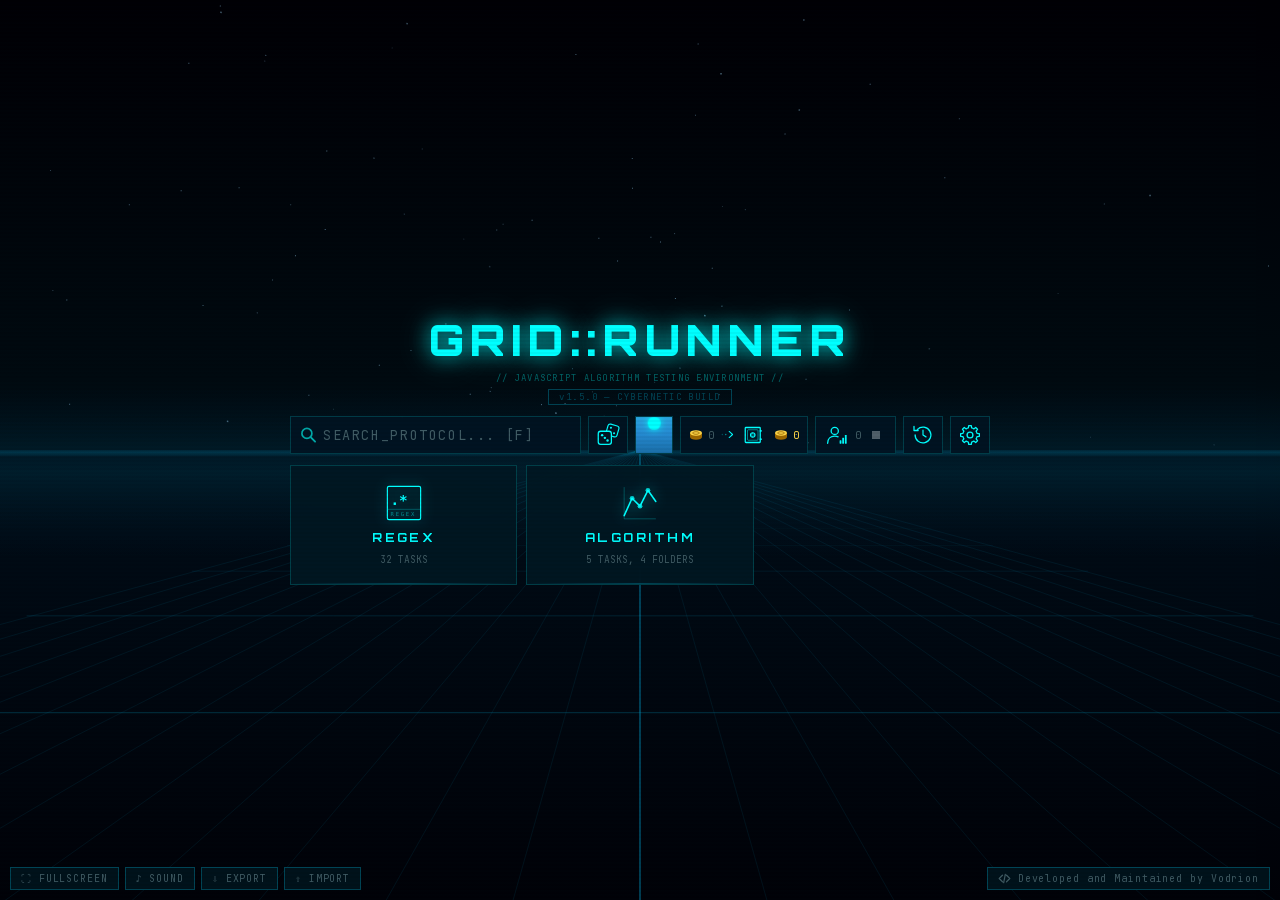
==== index.html @ 04dbded8 "settings: a vessel icon before the name of the need pool setting (1.6.0 draft) The name of the setti" ====
<!doctype html>
<html lang="en">
  <head>
    <meta charset="UTF-8" />
    <meta name="viewport" content="width=device-width, initial-scale=1.0" />
    <title>GRID::RUNNER</title>
    <link
      rel="icon"
      type="image/svg+xml"
      href="data:image/svg+xml,%3Csvg xmlns='http://www.w3.org/2000/svg' viewBox='0 0 32 32'%3E%3Cpolygon points='16,2.5 28.5,9.25 28.5,22.75 16,29.5 3.5,22.75 3.5,9.25' stroke='%2300ffff' stroke-width='1.6' fill='none' stroke-linejoin='round'/%3E%3Cpolyline points='9.5,12 15,16 9.5,20' stroke='%2300ffff' stroke-width='2.2' fill='none' stroke-linecap='square'/%3E%3Cline x1='17.5' y1='21' x2='23' y2='21' stroke='%2300ffff' stroke-width='2.2'/%3E%3C/svg%3E"
    />
    <link href="assets/fonts.css" rel="stylesheet" />
    <script src="assets/prettier-standalone.js"></script>
    <script src="assets/prettier-parser-babel.js"></script>
    <script src="assets/monaco/vs/loader.js"></script>
    <script src="menu.js"></script>
    <link href="assets/styles.css" rel="stylesheet" />
  </head>
  <body>
    <div id="boot">
      <div id="boot-logo">GRID::RUNNER</div>
      <div id="boot-lines"></div>
    </div>
    <canvas id="bg"></canvas>

    <div id="app">
      <!-- HOME -->
      <div id="view-home" class="view active">
        <div class="home-content">
          <div class="home-hdr">
            <div class="logo">GRID::RUNNER</div>
            <div class="logo-sub">
              // JAVASCRIPT ALGORITHM TESTING ENVIRONMENT //
            </div>
            <div class="vtag" id="vtag"></div>
          </div>
          <div class="search-row">
            <div class="search-wrap">
              <input
                id="srch"
                type="text"
                placeholder="SEARCH_PROTOCOL... [F]"
                autocomplete="off"
                spellcheck="false"
              />
              <button
                class="srch-x"
                id="srch-x"
                type="button"
                title="Clear"
                aria-label="Clear search"
              >
                <svg
                  width="12"
                  height="12"
                  viewBox="0 0 16 16"
                  aria-hidden="true"
                >
                  <path
                    d="M3 3L13 13M13 3L3 13"
                    fill="none"
                    stroke="currentColor"
                    stroke-width="1.6"
                    stroke-linecap="round"
                  />
                </svg>
              </button>
            </div>
            <div class="rnd-wrap" id="rnd-wrap">
              <button
                class="rnd-btn"
                id="rnd-btn"
                title="Open a random task"
                aria-label="Random task"
              >
                <svg
                  class="rnd-dice"
                  width="24"
                  height="24"
                  viewBox="0 0 32 32"
                  aria-hidden="true"
                >
                  <g transform="rotate(16 22 10)">
                    <rect
                      x="14.5"
                      y="2.5"
                      width="15"
                      height="15"
                      rx="3"
                      fill="none"
                      stroke="#00ffff"
                      stroke-linejoin="round"
                      stroke-width="1.6"
                    />
                    <circle cx="19" cy="7" r="1.4" fill="#00ffff" />
                    <circle cx="25" cy="13" r="1.4" fill="#00ffff" />
                  </g>
                  <rect
                    x="3"
                    y="11"
                    width="17.5"
                    height="17.5"
                    rx="3.2"
                    fill="#001423"
                    stroke="#00ffff"
                    stroke-width="1.7"
                  />
                  <circle cx="8.2" cy="16.2" r="1.6" fill="#00ffff" />
                  <circle cx="11.8" cy="19.8" r="1.6" fill="#00ffff" />
                  <circle cx="15.4" cy="23.4" r="1.6" fill="#00ffff" />
                </svg>
              </button>
              <div class="rnd-panel" id="rnd-panel">
                <div class="rnd-panel-title">СЛОЖНОСТЬ</div>
                <div class="rnd-diff-row">
                  <span id="rnd-diff-val">1 – 10</span>
                </div>
                <div class="rnd-slider-wrap">
                  <input
                    type="range"
                    id="rnd-diff-min"
                    min="1"
                    max="10"
                    value="1"
                    step="1"
                  />
                  <input
                    type="range"
                    id="rnd-diff-max"
                    min="1"
                    max="10"
                    value="10"
                    step="1"
                  />
                </div>
                <div class="rnd-panel-title">КАТЕГОРИИ</div>
                <div class="rnd-cats" id="rnd-cats"></div>
                <div class="rnd-empty" id="rnd-empty">
                  // НЕТ ЗАДАЧ ПОД ФИЛЬТР //
                </div>
              </div>
            </div>
            <div class="rnd-wrap">
              <button
                class="rnd-btn hv-need-btn"
                id="hv-need-btn"
                title="Open the most overdue task"
                aria-label="Total need for a repeat solve: open the most overdue task"
              >
                <span class="hv-need" id="hv-need"><i></i><b class="hv-ball"></b></span>
              </button>
            </div>
            <div class="rnd-wrap hv-wrap" id="hv-wrap">
              <button
                class="rnd-btn hv-btn"
                id="hv-btn"
                title="Open the most overdue task"
                aria-label="Harvest: open the most overdue task"
              >
                <span class="hv-coin" id="hv-coin"></span>
                <span class="hv-amt" id="hv-amt">0</span>
                <svg
                  class="hv-arrow"
                  width="15"
                  height="11"
                  viewBox="0 0 22 16"
                  aria-hidden="true"
                >
                  <circle cx="2" cy="8" r="1.1" fill="#00ffff" opacity=".25" />
                  <circle cx="7" cy="8" r="1.1" fill="#00ffff" opacity=".5" />
                  <polyline
                    points="12,3.5 17,8 12,12.5"
                    fill="none"
                    stroke="#00ffff"
                    stroke-width="1.5"
                    stroke-linecap="round"
                    stroke-linejoin="round"
                  />
                </svg>
                <span class="hv-safe" id="hv-safe" role="button" tabindex="0"
                  ><span id="hv-safe-ico"></span
                  ><span class="hv-balwrap"
                    ><span class="hv-coin" id="hv-bal-coin"></span
                    ><span class="hv-bal" id="hv-bal"></span></span
                ></span>
              </button>
              <div class="rnd-panel" id="hv-panel">
                <div class="rnd-panel-title">DIFFICULTY</div>
                <div class="rnd-diff-row">
                  <span id="hv-diff-val">1 – 10</span>
                </div>
                <div class="rnd-slider-wrap">
                  <input
                    type="range"
                    id="hv-diff-min"
                    min="1"
                    max="10"
                    value="1"
                    step="1"
                  />
                  <input
                    type="range"
                    id="hv-diff-max"
                    min="1"
                    max="10"
                    value="10"
                    step="1"
                  />
                </div>
                <div class="rnd-panel-title">CATEGORIES</div>
                <div class="rnd-cats" id="hv-cats"></div>
                <div class="rnd-panel-title">MIN DAYS SINCE SOLVED</div>
                <input
                  type="number"
                  class="hv-num"
                  id="hv-days"
                  min="0"
                  step="1"
                  value="0"
                />
                <div class="rnd-panel-title">MIN REWARD (COINS)</div>
                <input
                  type="number"
                  class="hv-num"
                  id="hv-reward"
                  min="0"
                  step="1"
                  value="0"
                />
                <div class="rnd-empty" id="hv-empty">
                  // NOTHING TO HARVEST //
                </div>
              </div>
            </div>
            <div class="rnd-wrap pf-wrap" id="pf-wrap">
              <button
                class="rnd-btn pf-btn"
                id="pf-btn"
                aria-label="Profile"
              >
                <svg
                  width="24"
                  height="24"
                  viewBox="0 0 32 32"
                  aria-hidden="true"
                >
                  <circle
                    cx="13"
                    cy="10.5"
                    r="4.8"
                    fill="none"
                    stroke="#00ffff"
                    stroke-linejoin="round"
                    stroke-linecap="round"
                    stroke-width="1.7"
                  />
                  <path
                    d="M3.5 27C3.5 21 7.5 17.5 13 17.5C14.7 17.5 16.2 17.8 17.5 18.4"
                    fill="none"
                    stroke="#00ffff"
                    stroke-linejoin="round"
                    stroke-linecap="round"
                    stroke-width="1.7"
                  />
                  <g fill="#00ffff">
                    <rect x="19.5" y="23" width="2.4" height="4.5" rx=".5" />
                    <rect x="23" y="19.5" width="2.4" height="8" rx=".5" />
                    <rect x="26.5" y="16" width="2.4" height="11.5" rx=".5" />
                  </g>
                </svg>
                <span class="pf-lvl" id="pf-lvl">0</span>
              </button>
            </div>
            <div class="rnd-wrap tx-wrap" id="tx-wrap">
              <button
                class="rnd-btn tx-btn"
                id="tx-btn"
                title="Transactions"
                aria-label="Transactions"
              >
                <svg
                  width="24"
                  height="24"
                  viewBox="0 0 32 32"
                  aria-hidden="true"
                >
                  <path
                    d="M5.5 16A10.5 10.5 0 1 0 8.6 8.6"
                    fill="none"
                    stroke="#00ffff"
                    stroke-width="1.7"
                    stroke-linejoin="round"
                    stroke-linecap="round"
                  />
                  <path
                    d="M4 4.5V10H9.5"
                    fill="none"
                    stroke="#00ffff"
                    stroke-width="1.7"
                    stroke-linejoin="round"
                    stroke-linecap="round"
                  />
                  <path
                    d="M16 9.5V16L20 18.5"
                    fill="none"
                    stroke="#00ffff"
                    stroke-width="1.6"
                    stroke-linejoin="round"
                    stroke-linecap="round"
                  />
                </svg>
              </button>
            </div>
            <div class="rnd-wrap st-wrap" id="st-wrap">
              <button
                class="rnd-btn st-btn"
                id="st-btn"
                title="Settings"
                aria-label="Settings"
              >
                <svg
                  width="24"
                  height="24"
                  viewBox="0 0 32 32"
                  aria-hidden="true"
                >
                  <path
                    d="M25.35 13.84 L28.48 14.25 L28.48 17.75 L25.35 18.16 A9.6 9.6 0 0 1 24.14 21.09 L26.06 23.58 L23.58 26.06 L21.09 24.14 A9.6 9.6 0 0 1 18.16 25.35 L17.75 28.48 L14.25 28.48 L13.84 25.35 A9.6 9.6 0 0 1 10.91 24.14 L8.42 26.06 L5.94 23.58 L7.86 21.09 A9.6 9.6 0 0 1 6.65 18.16 L3.52 17.75 L3.52 14.25 L6.65 13.84 A9.6 9.6 0 0 1 7.86 10.91 L5.94 8.42 L8.42 5.94 L10.91 7.86 A9.6 9.6 0 0 1 13.84 6.65 L14.25 3.52 L17.75 3.52 L18.16 6.65 A9.6 9.6 0 0 1 21.09 7.86 L23.58 5.94 L26.06 8.42 L24.14 10.91 A9.6 9.6 0 0 1 25.35 13.84Z"
                    fill="none"
                    stroke="#00ffff"
                    stroke-width="1.7"
                    stroke-linejoin="round"
                  />
                  <circle
                    cx="16"
                    cy="16"
                    r="3.9"
                    fill="none"
                    stroke="#00ffff"
                    stroke-width="1.7"
                  />
                </svg>
              </button>
            </div>
          </div>
          <div id="srch-results"></div>
          <div class="cat-grid-wrap">
            <div class="cat-grid" id="cat-grid"></div>
          </div>
          <div class="cat-pager" id="cat-pager" style="display: none">
            <div class="pag-arrow" id="pag-prev" onclick="prevCatPage()">◁</div>
            <div class="pag-dots" id="pag-dots"></div>
            <div class="pag-arrow" id="pag-next" onclick="nextCatPage()">▷</div>
          </div>
        </div>
      </div>

      <!-- CATEGORY (bottom sheet) -->
      <div
        id="view-category"
        class="view"
        id="view-category"
        onclick="handleCatBgClick(event)"
      >
        <div class="cat-backdrop"></div>
        <div class="cat-sheet" id="cat-sheet">
          <div class="sheet-handle"></div>
          <div class="panel-hdr">
            <div class="bk" id="bk-cat">← BACK</div>
            <div
              style="
                display: flex;
                flex-direction: column;
                gap: 2px;
                min-width: 0;
                flex: 1;
              "
            >
              <div class="panel-title" id="cat-lbl">CATEGORY</div>
              <div class="cat-breadc" id="cat-breadc"></div>
            </div>
            <div
              style="
                font-family: &quot;JetBrains Mono&quot;, monospace;
                font-size: 0.65rem;
                color: var(--txd);
                flex-shrink: 0;
              "
              id="cat-cnt"
            ></div>
            <!-- ⓘ ranks button — shown only if ranks.md exists -->
            <button
              class="ranks-btn"
              id="ranks-btn-cat"
              onclick="openRanksDrawer()"
              title="Difficulty scale"
            >
              <svg
                width="18"
                height="18"
                viewBox="0 0 20 20"
                fill="none"
                xmlns="http://www.w3.org/2000/svg"
              >
                <circle
                  cx="10"
                  cy="10"
                  r="8.5"
                  stroke="currentColor"
                  stroke-width="1.3"
                />
                <rect
                  x="9.15"
                  y="8.5"
                  width="1.7"
                  height="6"
                  rx=".85"
                  fill="currentColor"
                />
                <circle cx="10" cy="6.2" r=".95" fill="currentColor" />
              </svg>
            </button>
          </div>
          <div class="cat-search-row">
            <div class="cat-search-wrap">
              <input
                id="cat-srch"
                type="text"
                placeholder="SEARCH TASKS..."
                autocomplete="off"
                spellcheck="false"
              />
            </div>
            <div class="sort-wrap" id="sort-wrap">
              <button
                class="sort-btn sort-easy"
                id="sort-btn"
                title="Sort: easiest first"
              >
                ★▼
              </button>
              <div class="sort-menu" id="sort-menu"></div>
            </div>
          </div>
          <div class="subcat-area" id="subcat-area" style="display: none"></div>
          <div class="task-list" id="task-list"></div>
        </div>
      </div>

      <!-- TASK -->
      <div id="view-task" class="view">
        <div class="task-bar">
          <div class="bk" id="bk-task">← BACK</div>
          <div class="breadc" id="breadc"></div>
          <div class="tab-grp">
            <button class="tab on" id="tab-ed" onclick="switchTab('ed')">
              EDITOR
            </button>
            <button class="tab" id="tab-sp" onclick="switchTab('sp')">
              SPEC
            </button>
            <button
              class="tab sol-tab"
              id="tab-sol"
              onclick="requestSolutions()"
            >
              SOLUTIONS
            </button>
          </div>
          <!-- font size -->
          <div
            class="fz-grp"
            id="fz-grp"
            title="Editor font size (Ctrl+Scroll)"
          >
            <button class="fz-btn" onclick="changeFZ(-1)">−</button>
            <span class="fz-val" id="fz-val">14</span>
            <button class="fz-btn" onclick="changeFZ(+1)">+</button>
          </div>
          <!-- strict mode -->
          <div
            class="strict-grp strict-on"
            id="strict-grp"
            onclick="toggleStrict()"
            title="STRICT MODE: compare speed vs reference solution"
          >
            <div class="strict-chk" id="strict-chk">✓</div>
            <span>STRICT</span>
          </div>
          <div class="mem-grp">
            <span>MEM:</span>
            <input
              type="number"
              id="memlim"
              value="128"
              min="1"
              max="2048"
              title="Memory limit MB"
            />
            <span>MB</span>
          </div>
          <button class="run-btn" id="run-btn" onclick="formatAndRun()">
            ▶ RUN
          </button>
          <!-- WALLET: баланс виден только внутри открытой задачи, справа от RUN -->
          <div
            id="wallet"
            class="wallet"
            title="Balance · click to adjust"
            onclick="walletAskReset()"
          >
            <span class="wallet-val" id="wallet-val">0</span>
            <span class="wallet-coin" id="wallet-coin"></span>
          </div>
        </div>
        <div class="editor-area">
          <div class="ed-panel">
            <div id="monaco"></div>
            <div class="sol-overlay" id="sol-overlay">
              <div class="sol-inner">
                <div class="sol-banner">⚑ REFERENCE SOLUTION</div>
                <div class="sol-code" id="sol-code"></div>
                <div class="sol-note" id="sol-note"></div>
              </div>
            </div>
          </div>
          <div class="res-panel" id="res-panel">
            <div
              class="res-close"
              id="res-close"
              onclick="closeMobResults()"
            ></div>
            <div class="res-hdr">
              <span>TEST RESULTS</span>
              <div class="res-sum" id="res-sum"></div>
            </div>
            <!-- STRICT: the run was green but too slow — darkens the whole results area -->
            <div class="res-lock hide" id="res-lock">
              <div class="modal">
                <div class="m-head has-ico">
                  <svg
                    class="m-head-ico blue"
                    width="22"
                    height="22"
                    viewBox="0 0 32 32"
                    aria-hidden="true"
                  >
                    <circle
                      cx="16"
                      cy="18"
                      r="10"
                      fill="none"
                      stroke="#268bd2"
                      stroke-width="2"
                    />
                    <path
                      d="M16 12V18L20 20.5M12.5 4H19.5M16 4V8"
                      fill="none"
                      stroke="#268bd2"
                      stroke-width="2"
                      stroke-linecap="round"
                      stroke-linejoin="round"
                    />
                  </svg>
                  <div class="m-title">TIME LIMIT EXCEEDED</div>
                  <button
                    class="m-x"
                    type="button"
                    aria-label="Close"
                    onclick="closeStrictLock()"
                  >
                    <svg
                      width="14"
                      height="14"
                      viewBox="0 0 14 14"
                      aria-hidden="true"
                    >
                      <path
                        d="M2 2L12 12M12 2L2 12"
                        fill="none"
                        stroke="currentColor"
                        stroke-width="1.6"
                        stroke-linecap="round"
                      />
                    </svg>
                  </button>
                </div>
                <div class="m-content">
                  <div class="rl-bars" id="res-lock-body"></div>
                  <div class="m-acts">
                    <button
                      class="m-btn go"
                      type="button"
                      onclick="closeStrictLock()"
                    >
                      VIEW TESTS
                    </button>
                  </div>
                </div>
              </div>
            </div>
            <div id="res-body">
              <div class="res-empty">
                <div class="ico">⬡</div>
                <div>AWAITING EXECUTION</div>
                <button
                  onclick="formatAndRun()"
                  class="run-btn"
                  style="
                    margin-top: 18px;
                    font-size: 0.85rem;
                    padding: 10px 36px;
                    letter-spacing: 0.25em;
                    box-shadow: 0 0 18px rgba(0, 255, 255, 0.2);
                  "
                >
                  ▶ RUN
                </button>
              </div>
            </div>
            <div class="statusbar" id="statusbar"></div>
          </div>
        </div>
      </div>
    </div>

    <!-- RANKS DRAWER -->
    <div id="ranks-drawer-overlay" onclick="closeRanksDrawer()"></div>
    <div id="ranks-drawer">
      <div class="drawer-hdr">
        <div class="drawer-title" id="ranks-drawer-title">DIFFICULTY SCALE</div>
        <div class="drawer-close" onclick="closeRanksDrawer()">✕ CLOSE</div>
      </div>
      <div class="drawer-body" id="ranks-drawer-body"></div>
    </div>

    <!-- HUD -->
    <div id="hud">
      <div class="hud-btn" id="btn-fs" onclick="toggleFS()">⛶ FULLSCREEN</div>
      <div class="hud-btn" id="btn-mute" onclick="toggleMute()">♪ SOUND</div>
      <div
        class="hud-btn"
        id="btn-export"
        onclick="exportDb()"
        title="Download the base (balance, solve dates, ranks, history) as JSON"
      >
        ⇩ EXPORT
      </div>
      <div
        class="hud-btn"
        id="btn-import"
        onclick="importDb()"
        title="Load the base from a JSON file"
      >
        ⇧ IMPORT
      </div>
      <input type="file" id="db-file" accept=".json,application/json" hidden />
    </div>
    <div id="credit" class="hud-btn">
      <svg width="13" height="13" viewBox="0 0 16 16" aria-hidden="true">
        <path
          d="M5.5 4L1.5 8L5.5 12M10.5 4L14.5 8L10.5 12M9 3L7 13"
          fill="none"
          stroke="currentColor"
          stroke-width="1.5"
          stroke-linecap="round"
          stroke-linejoin="round"
        />
      </svg>
      <span>Developed and Maintained by Vodrion</span>
    </div>

    <!-- SOLUTIONS MODAL -->
    <div class="modal-bg hide" id="modal">
      <div class="modal">
        <div class="m-head">
          <div class="m-title">SHOW SOLUTION</div>
          <button
            class="m-x"
            type="button"
            aria-label="Close"
            onclick="closeModal()"
          >
            <svg width="14" height="14" viewBox="0 0 14 14" aria-hidden="true">
              <path
                d="M2 2L12 12M12 2L2 12"
                fill="none"
                stroke="currentColor"
                stroke-width="1.6"
                stroke-linecap="round"
              />
            </svg>
          </button>
        </div>
        <div class="m-content">
          <div class="m-ico">
            <svg width="34" height="34" viewBox="0 0 24 24" aria-hidden="true">
              <path
                d="M12 2.5 L22.5 20.5 H1.5 Z"
                fill="#dc322f"
                stroke="#dc322f"
                stroke-width="1.6"
                stroke-linejoin="round"
              />
              <rect x="11" y="8.5" width="2" height="6.5" rx="1" fill="#fff" />
              <circle cx="12" cy="17.7" r="1.2" fill="#fff" />
            </svg>
          </div>
          <div class="m-body">
            <!-- filled per task by requestSolutions() -->
            <div class="m-warn-list">
              <div class="m-warn-line" id="sol-warn-rank"></div>
              <div class="m-warn-line" id="sol-warn-reward"></div>
            </div>
          </div>
          <div class="m-acts">
            <button class="m-btn cancel" onclick="closeModal()">CANCEL</button>
            <button class="m-btn go" onclick="doShowSolution()">SHOW</button>
          </div>
        </div>
      </div>
    </div>

    <!-- CONFIRM MODAL (универсальный: сброс баланса, импорт базы) -->
    <div class="modal-bg hide" id="confirm-modal">
      <div class="modal">
        <div class="m-head">
          <div class="m-title" id="confirm-title"></div>
          <button
            class="m-x"
            type="button"
            aria-label="Close"
            onclick="closeConfirm(false)"
          >
            <svg width="14" height="14" viewBox="0 0 14 14" aria-hidden="true">
              <path
                d="M2 2L12 12M12 2L2 12"
                fill="none"
                stroke="currentColor"
                stroke-width="1.6"
                stroke-linecap="round"
              />
            </svg>
          </button>
        </div>
        <div class="m-content">
          <div class="m-ico" id="confirm-ico"></div>
          <div class="m-body" id="confirm-body"></div>
          <div class="m-acts">
            <button
              class="m-btn go"
              id="confirm-yes"
              onclick="closeConfirm(true)"
            >
              ДА
            </button>
            <button
              class="m-btn cancel"
              id="confirm-no"
              onclick="closeConfirm(false, true)"
            >
              НЕТ
            </button>
          </div>
        </div>
      </div>
    </div>

    <!-- PROFILE MODAL: opened by the profile button; one tab per catalog, a card per task -->
    <div class="modal-bg hide" id="pfm-modal">
      <div class="modal tx-modal pfm-modal">
        <div class="m-head has-ico">
          <svg
            class="m-head-ico"
            width="22"
            height="22"
            viewBox="0 0 32 32"
            aria-hidden="true"
          >
            <circle
              cx="13"
              cy="10.5"
              r="4.8"
              fill="none"
              stroke="#00ffff"
              stroke-linejoin="round"
              stroke-linecap="round"
              stroke-width="1.9"
            />
            <path
              d="M3.5 27C3.5 21 7.5 17.5 13 17.5C14.7 17.5 16.2 17.8 17.5 18.4"
              fill="none"
              stroke="#00ffff"
              stroke-linejoin="round"
              stroke-linecap="round"
              stroke-width="1.9"
            />
            <g fill="#00ffff">
              <rect x="19.5" y="23" width="2.4" height="4.5" rx=".5" />
              <rect x="23" y="19.5" width="2.4" height="8" rx=".5" />
              <rect x="26.5" y="16" width="2.4" height="11.5" rx=".5" />
            </g>
          </svg>
          <div class="m-title">PROFILE</div>
          <button
            class="m-x"
            type="button"
            aria-label="Close"
            onclick="pfmClose()"
          >
            <svg width="14" height="14" viewBox="0 0 14 14" aria-hidden="true">
              <path
                d="M2 2L12 12M12 2L2 12"
                fill="none"
                stroke="currentColor"
                stroke-width="1.6"
                stroke-linecap="round"
              />
            </svg>
          </button>
        </div>
        <div class="m-content">
          <div class="adj-balance" id="pfm-sum"></div>
          <div class="pfm-tabs" id="pfm-tabs"></div>
          <div class="pfm-grid tx-rows" id="pfm-grid"></div>
        </div>
      </div>
    </div>

    <!-- RELEASE NOTES MODAL: opened by the version tag on the home screen -->
    <div class="modal-bg hide" id="cl-modal">
      <div class="modal tx-modal cl-modal">
        <div class="m-head has-ico">
          <svg
            class="m-head-ico"
            width="22"
            height="22"
            viewBox="0 0 32 32"
            aria-hidden="true"
          >
            <path
              d="M8 3.5H20L25.5 9V28.5H8Z"
              fill="none"
              stroke="#00ffff"
              stroke-width="1.9"
              stroke-linejoin="round"
            />
            <path
              d="M19.5 3.5V9.5H25.5M12 14.5H21.5M12 18.5H21.5M12 22.5H18"
              fill="none"
              stroke="#00ffff"
              stroke-width="1.7"
              stroke-linecap="round"
              stroke-linejoin="round"
            />
          </svg>
          <div class="m-title">CHANGELOG</div>
          <button
            class="m-x"
            type="button"
            aria-label="Close"
            onclick="clClose()"
          >
            <svg width="14" height="14" viewBox="0 0 14 14" aria-hidden="true">
              <path
                d="M2 2L12 12M12 2L2 12"
                fill="none"
                stroke="currentColor"
                stroke-width="1.6"
                stroke-linecap="round"
              />
            </svg>
          </button>
        </div>
        <div class="m-content">
          <div class="tx-tab" id="cl-tab"></div>
          <div class="cl-body tx-rows" id="cl-body"></div>
        </div>
      </div>
    </div>

    <!-- RANKS MODAL: opened by a click on the patch of a rank (js/rank-badge.js) -->
    <div class="modal-bg hide" id="rk-modal">
      <div class="modal tx-modal rk-modal">
        <div class="m-head has-ico">
          <span class="m-head-ico rk-head-ico" id="rk-head-ico"></span>
          <div class="m-title">RANKS</div>
          <button class="m-x" type="button" aria-label="Close" onclick="rkClose()">
            <svg width="14" height="14" viewBox="0 0 14 14" aria-hidden="true">
              <path d="M2 2L12 12M12 2L2 12" fill="none" stroke="currentColor" stroke-width="1.6" stroke-linecap="round" />
            </svg>
          </button>
        </div>
        <div class="m-content">
          <div class="rkm-now" id="rkm-now"></div>
          <details class="rkm-calc" id="rkm-calc" hidden></details>
          <div class="rkm-list" id="rkm-list"></div>
        </div>
      </div>
    </div>

    <!-- SETTINGS MODAL: opened by the gear button (js/settings.js) -->
    <div class="modal-bg hide" id="st-modal">
      <div class="modal st-modal">
        <div class="m-head has-ico">
          <svg
            class="m-head-ico"
            width="22"
            height="22"
            viewBox="0 0 32 32"
            aria-hidden="true"
          >
            <path
              d="M25.35 13.84 L28.48 14.25 L28.48 17.75 L25.35 18.16 A9.6 9.6 0 0 1 24.14 21.09 L26.06 23.58 L23.58 26.06 L21.09 24.14 A9.6 9.6 0 0 1 18.16 25.35 L17.75 28.48 L14.25 28.48 L13.84 25.35 A9.6 9.6 0 0 1 10.91 24.14 L8.42 26.06 L5.94 23.58 L7.86 21.09 A9.6 9.6 0 0 1 6.65 18.16 L3.52 17.75 L3.52 14.25 L6.65 13.84 A9.6 9.6 0 0 1 7.86 10.91 L5.94 8.42 L8.42 5.94 L10.91 7.86 A9.6 9.6 0 0 1 13.84 6.65 L14.25 3.52 L17.75 3.52 L18.16 6.65 A9.6 9.6 0 0 1 21.09 7.86 L23.58 5.94 L26.06 8.42 L24.14 10.91 A9.6 9.6 0 0 1 25.35 13.84Z"
              fill="none"
              stroke="#00ffff"
              stroke-width="1.9"
              stroke-linejoin="round"
            />
            <circle
              cx="16"
              cy="16"
              r="3.9"
              fill="none"
              stroke="#00ffff"
              stroke-width="1.9"
            />
          </svg>
          <div class="m-title">SETTINGS</div>
          <button
            class="m-x"
            type="button"
            aria-label="Close"
            onclick="stClose()"
          >
            <svg width="14" height="14" viewBox="0 0 14 14" aria-hidden="true">
              <path
                d="M2 2L12 12M12 2L2 12"
                fill="none"
                stroke="currentColor"
                stroke-width="1.6"
                stroke-linecap="round"
              />
            </svg>
          </button>
        </div>
        <div class="m-content">
          <!-- one row: the name, the pool of the need button (js/harvest.js) to see the setting at once, the control
               of the setting and a slider of the need to try it on -->
          <div class="st-row">
            <div class="st-name">
              <svg width="20" height="20" viewBox="0 0 20 20" aria-hidden="true">
                <rect x="2.5" y="2.5" width="15" height="15" fill="none" stroke="#00ffff" stroke-width="1.5" />
                <path d="M3.2 10.2Q6.6 7.6 10 10.2T16.8 10.2V16.8H3.2Z" fill="#00ffff" fill-opacity=".55" />
                <path d="M3.2 10.2Q6.6 7.6 10 10.2T16.8 10.2" fill="none" stroke="#00ffff" stroke-width="1.2" />
              </svg>
              NEED POOL
            </div>
            <div class="rnd-btn hv-need-btn st-demo" aria-hidden="true">
              <span class="hv-need" id="st-pool"><i></i><b class="hv-ball"></b></span>
            </div>
            <div class="seg" id="st-fill" role="radiogroup" aria-label="Need pool" title="Fill in: the pool shows the calm (80% need = 20% water). Fill out: the pool shows the need (80% need = 80% water).">
              <!-- the icons are the pool at 80 % need: fill in = 20 % water, fill out = 80 % water -->
              <button type="button" class="seg-btn" role="radio" data-v="in">
                <svg width="16" height="16" viewBox="0 0 16 16" aria-hidden="true">
                  <rect x="2" y="2" width="12" height="12" fill="none" stroke="currentColor" stroke-width="1.3" />
                  <path d="M3 11.2Q5.5 9.6 8 11.2T13 11.2V13H3Z" fill="currentColor" />
                </svg>
                Fill in
              </button>
              <button type="button" class="seg-btn" role="radio" data-v="out">
                <svg width="16" height="16" viewBox="0 0 16 16" aria-hidden="true">
                  <rect x="2" y="2" width="12" height="12" fill="none" stroke="currentColor" stroke-width="1.3" />
                  <path d="M3 5.2Q5.5 3.6 8 5.2T13 5.2V13H3Z" fill="currentColor" />
                </svg>
                Fill out
              </button>
            </div>
            <label class="st-need" title="The need to try the pool on (it starts at the real one)">
              <input
                type="range"
                class="st-range"
                id="st-need"
                min="0"
                max="100"
                step="1"
                value="60"
                aria-label="The need to try the pool on"
              />
              <b id="st-need-val">60%</b>
            </label>
          </div>
        </div>
      </div>
    </div>

    <!-- TRANSACTIONS MODAL: opened by the history button -->
    <div class="modal-bg hide" id="tx-modal">
      <div class="modal tx-modal">
        <div class="m-head has-ico">
          <svg
            class="m-head-ico"
            width="22"
            height="22"
            viewBox="0 0 32 32"
            aria-hidden="true"
          >
            <path
              d="M5.5 16A10.5 10.5 0 1 0 8.6 8.6"
              fill="none"
              stroke="#00ffff"
              stroke-width="1.9"
              stroke-linejoin="round"
              stroke-linecap="round"
            />
            <path
              d="M4 4.5V10H9.5"
              fill="none"
              stroke="#00ffff"
              stroke-width="1.9"
              stroke-linejoin="round"
              stroke-linecap="round"
            />
            <path
              d="M16 9.5V16L20 18.5"
              fill="none"
              stroke="#00ffff"
              stroke-width="1.8"
              stroke-linejoin="round"
              stroke-linecap="round"
            />
          </svg>
          <div class="m-title">TRANSACTIONS</div>
          <button
            class="m-x"
            type="button"
            aria-label="Close"
            onclick="txClose()"
          >
            <svg width="14" height="14" viewBox="0 0 14 14" aria-hidden="true">
              <path
                d="M2 2L12 12M12 2L2 12"
                fill="none"
                stroke="currentColor"
                stroke-width="1.6"
                stroke-linecap="round"
              />
            </svg>
          </button>
        </div>
        <div class="m-content">
          <div class="adj-balance">Balance: <b id="tx-balance">0</b></div>
          <div class="tx-head">
            <span class="tx-t">TIME</span><span class="tx-k">TASK</span
            ><span class="tx-r">TASK RANK</span
            ><span class="tx-c">COINS (BALANCE)</span
            ><span class="tx-o">OVERALL RANK</span>
          </div>
          <div class="tx-list" id="tx-list"></div>
        </div>
      </div>
    </div>

    <!-- ADJUST BALANCE MODAL: 200 withdraws, -200 deposits -->
    <div class="modal-bg hide" id="adjust-modal">
      <div class="modal">
        <div class="m-head">
          <div class="m-title">ADJUST BALANCE</div>
          <button
            class="m-x"
            type="button"
            aria-label="Close"
            onclick="walletAdjustClose()"
          >
            <svg width="14" height="14" viewBox="0 0 14 14" aria-hidden="true">
              <path
                d="M2 2L12 12M12 2L2 12"
                fill="none"
                stroke="currentColor"
                stroke-width="1.6"
                stroke-linecap="round"
              />
            </svg>
          </button>
        </div>
        <div class="m-content">
          <div class="adj-balance with-coin">Balance: <span class="adj-coin" id="adjust-coin"></span><b id="adjust-balance">0</b></div>
          <input
            class="adj-input"
            id="adjust-input"
            type="text"
            inputmode="decimal"
            autocomplete="off"
            spellcheck="false"
            placeholder="200"
            aria-label="Amount: positive withdraws, negative deposits"
          />
          <input
            class="adj-input adj-comment"
            id="adjust-comment"
            type="text"
            maxlength="200"
            autocomplete="off"
            spellcheck="false"
            placeholder="Comment (optional)"
            aria-label="Comment (optional)"
          />
          <div class="adj-hint" id="adjust-hint"></div>
          <div class="m-acts">
            <button
              class="m-btn go"
              id="adjust-ok"
              onclick="walletAdjustSubmit()"
            >
              APPLY
            </button>
            <button class="m-btn cancel" onclick="walletAdjustClose()">
              CANCEL
            </button>
          </div>
        </div>
      </div>
    </div>

    <!-- WORKER — runs in a separate thread; all tests are WebWorker-isolated -->
    <script id="wk" type="x/worker">
      // ── Jest-compatible mini test runner ──────────────────────────────
      function makeRunner(spec){
        const suites={};
        let _asserts=null; // soft assertion collector, active during it()

        // ── call-site capture ──
        // Every assertion row shows WHAT was asserted: the text of the expect(...)
        // argument, e.g. f("x CAT y"). The spec is compiled with new Function, so a
        // stack frame reads <anonymous>:LINE:COL, LINE counted from a 2-line header;
        // COL points at the `expect` identifier. Cached per call site.
        const _callCache=new Map();
        let _specLines=null;
        // returns { text, line }: the expect(...) argument text and the spec line (1-based)
        // of the call — the results panel uses the line to jump to it in the SPEC tab
        function callSite(){
          try{
            const m=/<anonymous>:(\d+):(\d+)/.exec(new Error().stack||'');
            if(!m||!spec)return undefined;
            const key=m[1]+':'+m[2];
            if(_callCache.has(key))return _callCache.get(key);
            if(!_specLines)_specLines=spec.split('\n');
            let off=0;
            for(let i=0;i<+m[1]-3;i++)off+=_specLines[i].length+1;
            off+=+m[2]-1;
            let text;
            if(spec.startsWith('expect',off))text=extractArg(off+6);
            const r={text,line:+m[1]-2};
            _callCache.set(key,r);
            return r;
          }catch(e){return undefined;}
        }
        // spec line (1-based) of whoever called us (used for it()/test())
        function specLine(){
          const m=/<anonymous>:(\d+):\d+/.exec(new Error().stack||'');
          return m?+m[1]-2:undefined;
        }
        // text between the parentheses of expect( … ), brackets balanced, strings skipped
        function extractArg(i){
          while(/\s/.test(spec[i]))i++;
          if(spec[i]!=='(')return undefined;
          // only the first argument of expect() is the value under test
          const fin=(end)=>{
            // prettier-style wrapping: "(\n  x,\n)" → "(x)" (only around line breaks)
            const t=spec.slice(i+1,end).replace(/\(\s*\n\s*/g,'(').replace(/,?\s*\n\s*\)/g,')').replace(/\s+/g,' ').replace(/,\s*$/,'').trim();
            return t.length>110?t.slice(0,107)+'...':t;
          };
          let depth=0,q=null;
          for(let j=i;j<spec.length;j++){
            const c=spec[j];
            if(q){if(c==='\\')j++;else if(c===q)q=null;continue;}
            if(c==='"'||c==="'"||c==='`'){q=c;continue;}
            if(c===','&&depth===1)return fin(j);
            if(c==='('||c==='['||c==='{')depth++;
            else if(c===')'||c===']'||c==='}'){
              depth--;
              if(depth===0)return fin(j);
            }
          }
          return undefined;
        }

        // ── suite stack: root frame always present, describe() pushes/pops ──
        // hooks are per-frame so beforeEach/afterEach/beforeAll/afterAll declared
        // at top level (outside any describe) apply to every test in the file,
        // while hooks declared inside a describe() only apply to that suite.
        function newHooks(){
          return {beforeEach:[],afterEach:[],beforeAll:[],afterAll:[],beforeAllRan:false};
        }
        const suiteStack=[{name:'__root__',hooks:newHooks()}];
        const curFrame=()=>suiteStack[suiteStack.length-1];

        function runHooks(list,suiteName,label){
          for(const h of list){
            try{h();}
            catch(e){
              if(!suites[suiteName])suites[suiteName]=[];
              suites[suiteName].push({name:'('+label+')',status:'error',error:e.message,time:0,mem:null,assertions:[]});
            }
          }
        }

        function describe(n,fn){
          if(!suites[n])suites[n]=[];
          const frame={name:n,hooks:newHooks()};
          suiteStack.push(frame);
          try{fn();}catch(e){suites[n].push({name:'(setup)',status:'error',error:e.message,time:0,mem:null,assertions:[]});}
          runHooks(frame.hooks.afterAll,n,'afterAll');
          suiteStack.pop();
        }

        function beforeEach(fn){curFrame().hooks.beforeEach.push(fn);}
        function afterEach(fn){curFrame().hooks.afterEach.push(fn);}
        function beforeAll(fn){curFrame().hooks.beforeAll.push(fn);}
        function afterAll(fn){curFrame().hooks.afterAll.push(fn);}

        // root's afterAll never fires from describe() (root is never popped) —
        // singleRun calls this once the whole spec has finished registering.
        function finalizeRoot(){
          runHooks(suiteStack[0].hooks.afterAll,'__root__','afterAll');
        }

        function it(name,fn,lineOverride){
          const line=lineOverride||specLine();
          const frame=curFrame(),s=frame.name;
          if(!suites[s])suites[s]=[];
          const chain=suiteStack.slice(); // root → current
          let hookErr=null;

          // beforeAll: once per suite level, lazily, right before its first test
          for(const f of chain){
            if(f.hooks.beforeAllRan)continue;
            f.hooks.beforeAllRan=true;
            for(const h of f.hooks.beforeAll){
              try{h();}catch(e){hookErr='beforeAll: '+e.message;break;}
            }
            if(hookErr)break;
          }
          // beforeEach: root → current, before every test
          if(!hookErr){
            for(const f of chain){
              for(const h of f.hooks.beforeEach){
                try{h();}catch(e){hookErr='beforeEach: '+e.message;break;}
              }
              if(hookErr)break;
            }
          }

          const assertions=[];
          _asserts=assertions;
          const mb=self.performance?.memory?.usedJSHeapSize??-1,t0=self.performance.now();
          let runtimeErr=hookErr;
          if(!hookErr){
            try{fn();}
            catch(e){runtimeErr=e.message;}
          }
          // afterEach: current → root, always runs (even after a failed test/hook)
          for(const f of [...chain].reverse()){
            for(const h of f.hooks.afterEach){
              try{h();}catch(e){if(!runtimeErr)runtimeErr='afterEach: '+e.message;}
            }
          }
          const dt=self.performance.now()-t0,ma=self.performance?.memory?.usedJSHeapSize??-1;
          _asserts=null;
          const failed=assertions.filter(a=>a.status==='fail');
          const status=runtimeErr?'error':failed.length?'fail':'pass';
          suites[s].push({
            name,line,status,time:dt,mem:ma>=0?ma-mb:null,assertions,
            error:runtimeErr||(failed.length?failed.length+' assertion(s) failed':null)
          });
        }
        // it.each(table)(name, fn) / test.each — one test row PER CASE, so the player sees
        // the concrete input that failed. name placeholders (Jest-style, filled left to right
        // from the case): %s string, %d / %i number, %j JSON, %p / %o pretty, %# case index.
        function fmtCase(name,row,idx){
          const args=Array.isArray(row)?row.slice():[row];
          let k=0;
          return name.replace(/%([sdijpo#%])/g,(m,c)=>{
            if(c==='%')return '%';
            if(c==='#')return String(idx);
            if(k>=args.length)return m;
            const v=args[k++];
            return (c==='j'||c==='p'||c==='o')?JSON.stringify(v):String(v);
          });
        }
        it.each=(table)=>(name,fn)=>{
          const line=specLine();
          table.forEach((row,idx)=>{
            const args=Array.isArray(row)?row:[row];
            it(fmtCase(name,row,idx),()=>fn(...args),line);
          });
        };
        const test=it;

        function expect(v){
          const site=_asserts?callSite():undefined;
          // a value as the player should see it: JSON.stringify gives undefined for undefined /
          // function / symbol (the row then had no "received" at all), null for NaN / Infinity,
          // and throws on bigint and circular structures
          function show(x){
            if(x===undefined)return 'undefined';
            if(typeof x==='number'){
              if(Number.isNaN(x))return 'NaN';
              if(Object.is(x,-0))return '-0';
              return String(x);
            }
            if(typeof x==='bigint')return x+'n';
            if(typeof x==='function')return '[Function'+(x.name?' '+x.name:'')+']';
            if(typeof x==='symbol')return x.toString();
            try{const s=JSON.stringify(x);return s===undefined?String(x):s;}catch(e){return String(x);}
          }
          function soft(ok,matcher,expected,received){
            const entry={status:ok?'pass':'fail',matcher,call:site&&site.text,line:site&&site.line,
              expected:expected!==undefined?trunc(show(expected)):undefined,
              // received is always shown, undefined included: arguments.length tells "not passed"
              received:trunc(show(arguments.length>3?received:v))};
            if(_asserts){_asserts.push(entry);}
            else if(!ok){throw new Error(matcher+': expected '+JSON.stringify(expected)+' got '+JSON.stringify(v));}
          }
          function trunc(s){return s&&s.length>120?s.slice(0,117)+'...':s;}
          const m={
            toBe:(e)=>soft(Object.is(v,e),'toBe',e,v),
            toEqual:(e)=>soft(JSON.stringify(v)===JSON.stringify(e),'toEqual',e,v),
            toStrictEqual:(e)=>soft(JSON.stringify(v)===JSON.stringify(e),'toStrictEqual',e,v),
            toMatch:(r)=>{const re=typeof r==='string'?new RegExp(r):r;soft(re.test(String(v)),'toMatch',String(r),v);},
            toBeTruthy:()=>soft(!!v,'toBeTruthy',true,v),
            toBeFalsy:()=>soft(!v,'toBeFalsy',false,v),
            toBeNull:()=>soft(v===null,'toBeNull',null,v),
            toBeUndefined:()=>soft(v===undefined,'toBeUndefined',undefined,v),
            toBeDefined:()=>soft(v!==undefined,'toBeDefined','defined',v),
            toContain:(i)=>soft(Array.isArray(v)?v.includes(i):String(v).includes(String(i)),'toContain',i,v),
            toHaveLength:(n)=>soft(v!=null&&v.length===n,'toHaveLength',n,v?.length),
            toBeGreaterThan:(n)=>soft(v>n,'toBeGreaterThan',n,v),
            toBeLessThan:(n)=>soft(v<n,'toBeLessThan',n,v),
            toBeGreaterThanOrEqual:(n)=>soft(v>=n,'toBeGreaterThanOrEqual',n,v),
            toBeLessThanOrEqual:(n)=>soft(v<=n,'toBeLessThanOrEqual',n,v),
            toThrow:()=>{let threw=false;try{v();}catch(e){threw=true;}soft(threw,'toThrow','throws','did not throw');},
          };
          m.not={};
          Object.keys(m).forEach(k=>{
            if(k==='not')return;
            m.not[k]=(...args)=>{
              if(!_asserts){// outside it() — old behaviour
                let ok=false;try{m[k](...args);}catch(e){ok=true;}
                if(!ok)throw new Error('NOT expected: '+k);
                return;
              }
              const before=_asserts.length;
              m[k](...args);
              if(_asserts.length>before){
                const last=_asserts[_asserts.length-1];
                last.status=last.status==='pass'?'fail':'pass';
                last.matcher='not.'+last.matcher;
              }
            };
          });
          return m;
        }
        return{suites,describe,it,test,expect,beforeEach,afterEach,beforeAll,afterAll,finalizeRoot};
      }

      // ── compileSol: execute solution JS, return module.exports ─────
      // Fully Node.js-compatible: module.exports, exports, require all work.
      // require('./anything') returns the compiled exports so specs can do:
      //   const f = require('./ex1.js')         → module.exports directly
      //   const [r1,r2,r3] = require('./ex27.js') → destructured
      //   const { fn } = require('./util.js')   → property access
      function compileSol(sol) {
        const mod = { exports: {} };
        const requireFn = () => mod.exports;
        new Function('module', 'exports', 'require', sol)(mod, mod.exports, requireFn);
        return mod.exports;
      }

      // ── Single run ────────────────────────────────────────────────────
      // No cleanSpec stripping, no injected `f` param — clean Node.js semantics.
      // Each call has its own fresh context: no scope bleed between ref and user runs.
      function singleRun(sol, spec) {
        const {suites, describe, it, test, expect, beforeEach, afterEach, beforeAll, afterAll, finalizeRoot} = makeRunner(spec);
        const t0 = self.performance.now();
        let ex;
        try { ex = compileSol(sol); }
        catch(err) { return {error: 'SYNTAX/RUNTIME:\n' + err.message, suites: {}, total: 0}; }
        const requireFn = () => ex;
        try {
          // __source: raw pre-compile solution text — lets specs assert on
          // the code itself (e.g. ban loops) via expect(__source).not.toMatch(...)
          new Function('describe', 'it', 'test', 'expect', 'require', 'beforeEach', 'afterEach', 'beforeAll', 'afterAll', '__source', spec)(
            describe, it, test, expect, requireFn, beforeEach, afterEach, beforeAll, afterAll, sol
          );
        } catch(err) {
          if (!suites['__root__']) suites['__root__'] = [];
          suites['__root__'].push({name: 'spec error', status: 'error', error: err.message, time: 0, mem: null});
        }
        finalizeRoot();
        return {suites, total: self.performance.now() - t0};
      }

      // ── Benchmark: run up to maxRuns times, stop at timeLimit ms ──────
      // Returns {minTime, runs, suites (last run)}
      function benchmark(sol,spec,maxRuns,timeLimit){
        const wallStart=self.performance.now();
        let minTime=Infinity,runs=0,lastResult=null;
        while(runs<maxRuns&&(self.performance.now()-wallStart)<timeLimit){
          const r=singleRun(sol,spec);
          if(r.error) return{error:r.error};
          const all=Object.values(r.suites).flat();
          const totalTime=all.reduce((a,t)=>a+t.time,0);
          if(totalTime<minTime) minTime=totalTime;
          lastResult=r;
          runs++;
        }
        return{minTime,runs,suites:lastResult?.suites||{},total:lastResult?.total||0};
      }

      self.onmessage=function(e){
        const{sol,spec,mode,refSol,maxRuns,timeLimit}=e.data;

        if(mode==='benchmark'){
          // benchmark both ref and user, return minTimes
          const refB=benchmark(refSol,spec,maxRuns,timeLimit);
          if(refB.error){self.postMessage({error:'REF ERROR: '+refB.error});return;}
          self.postMessage({type:'ref_done',refRuns:refB.runs,refMinTime:refB.minTime});

          const userB=benchmark(sol,spec,maxRuns,timeLimit);
          if(userB.error){self.postMessage({error:'USER ERROR: '+userB.error});return;}
          self.postMessage({
            type:'bench_done',
            suites:userB.suites,total:userB.total,
            userMinTime:userB.minTime,userRuns:userB.runs,
            refMinTime:refB.minTime,refRuns:refB.runs,
          });
        } else {
          // normal single run
          const r=singleRun(sol,spec);
          self.postMessage(r);
        }
      };
    </script>

    <script src="js/config.js"></script>
    <script src="js/audio.js"></script>
    <script src="js/tooltip.js"></script>
    <script src="js/wallet.js"></script>
    <script src="js/rank-badge.js"></script>
    <script src="js/rank-anim.js"></script>
    <script src="js/hovermenu.js"></script>
    <script src="js/settings.js"></script>
    <script src="js/db.js"></script>
    <script src="js/transactions.js"></script>
    <script src="js/background-fx.js"></script>
    <script src="js/boot.js"></script>
    <script src="js/search.js"></script>
    <script src="js/random.js"></script>
    <script src="js/harvest.js"></script>
    <script src="js/profile.js"></script>
    <script src="js/changelog.js"></script>
    <script src="js/modal-drag.js"></script>
    <script src="js/home.js"></script>
    <script src="js/category.js"></script>
    <script src="js/task-view.js"></script>
    <script src="js/editor.js"></script>
    <script src="js/worker-client.js"></script>
    <script src="js/ui-controls.js"></script>
    <script src="js/run.js"></script>
    <script src="js/results.js"></script>
    <script src="js/routing.js"></script>
    <script src="js/ranks.js"></script>
    <script src="js/keyboard.js"></script>
    <script src="js/cli.js"></script>
  </body>
</html>
---- assets/fonts.css ----
/* JetBrains Mono — local copy */
  ↓ jetbrains_0.woff2
  ↓ jetbrains_1.woff2
  ↓ jetbrains_2.woff2
  ↓ jetbrains_3.woff2
  ↓ jetbrains_4.woff2
  ↓ jetbrains_5.woff2
  ↓ jetbrains_6.woff2
  ↓ jetbrains_7.woff2
  ↓ jetbrains_8.woff2
  ↓ jetbrains_9.woff2
  ↓ jetbrains_10.woff2
  ↓ jetbrains_11.woff2
  ↓ jetbrains_12.woff2
  ↓ jetbrains_13.woff2
  ↓ jetbrains_14.woff2
  ↓ jetbrains_15.woff2
  ↓ jetbrains_16.woff2
  ↓ jetbrains_17.woff2
  ↓ jetbrains_18.woff2
  ↓ jetbrains_19.woff2
  ↓ jetbrains_20.woff2
  ↓ jetbrains_21.woff2
  ↓ jetbrains_22.woff2
  ↓ jetbrains_23.woff2
/* cyrillic-ext */
@font-face {
  font-family: 'JetBrains Mono';
  font-style: italic;
  font-weight: 400;
  font-display: swap;
  src: url(fonts/jetbrains_0.woff2) format('woff2');
  unicode-range: U+0460-052F, U+1C80-1C8A, U+20B4, U+2DE0-2DFF, U+A640-A69F, U+FE2E-FE2F;
}
/* cyrillic */
@font-face {
  font-family: 'JetBrains Mono';
  font-style: italic;
  font-weight: 400;
  font-display: swap;
  src: url(fonts/jetbrains_1.woff2) format('woff2');
  unicode-range: U+0301, U+0400-045F, U+0490-0491, U+04B0-04B1, U+2116;
}
/* greek */
@font-face {
  font-family: 'JetBrains Mono';
  font-style: italic;
  font-weight: 400;
  font-display: swap;
  src: url(fonts/jetbrains_2.woff2) format('woff2');
  unicode-range: U+0370-0377, U+037A-037F, U+0384-038A, U+038C, U+038E-03A1, U+03A3-03FF;
}
/* vietnamese */
@font-face {
  font-family: 'JetBrains Mono';
  font-style: italic;
  font-weight: 400;
  font-display: swap;
  src: url(fonts/jetbrains_3.woff2) format('woff2');
  unicode-range: U+0102-0103, U+0110-0111, U+0128-0129, U+0168-0169, U+01A0-01A1, U+01AF-01B0, U+0300-0301, U+0303-0304, U+0308-0309, U+0323, U+0329, U+1EA0-1EF9, U+20AB;
}
/* latin-ext */
@font-face {
  font-family: 'JetBrains Mono';
  font-style: italic;
  font-weight: 400;
  font-display: swap;
  src: url(fonts/jetbrains_4.woff2) format('woff2');
  unicode-range: U+0100-02BA, U+02BD-02C5, U+02C7-02CC, U+02CE-02D7, U+02DD-02FF, U+0304, U+0308, U+0329, U+1D00-1DBF, U+1E00-1E9F, U+1EF2-1EFF, U+2020, U+20A0-20AB, U+20AD-20C0, U+2113, U+2C60-2C7F, U+A720-A7FF;
}
/* latin */
@font-face {
  font-family: 'JetBrains Mono';
  font-style: italic;
  font-weight: 400;
  font-display: swap;
  src: url(fonts/jetbrains_5.woff2) format('woff2');
  unicode-range: U+0000-00FF, U+0131, U+0152-0153, U+02BB-02BC, U+02C6, U+02DA, U+02DC, U+0304, U+0308, U+0329, U+2000-206F, U+20AC, U+2122, U+2191, U+2193, U+2212, U+2215, U+FEFF, U+FFFD;
}
/* cyrillic-ext */
@font-face {
  font-family: 'JetBrains Mono';
  font-style: italic;
  font-weight: 700;
  font-display: swap;
  src: url(fonts/jetbrains_0.woff2) format('woff2');
  unicode-range: U+0460-052F, U+1C80-1C8A, U+20B4, U+2DE0-2DFF, U+A640-A69F, U+FE2E-FE2F;
}
/* cyrillic */
@font-face {
  font-family: 'JetBrains Mono';
  font-style: italic;
  font-weight: 700;
  font-display: swap;
  src: url(fonts/jetbrains_1.woff2) format('woff2');
  unicode-range: U+0301, U+0400-045F, U+0490-0491, U+04B0-04B1, U+2116;
}
/* greek */
@font-face {
  font-family: 'JetBrains Mono';
  font-style: italic;
  font-weight: 700;
  font-display: swap;
  src: url(fonts/jetbrains_2.woff2) format('woff2');
  unicode-range: U+0370-0377, U+037A-037F, U+0384-038A, U+038C, U+038E-03A1, U+03A3-03FF;
}
/* vietnamese */
@font-face {
  font-family: 'JetBrains Mono';
  font-style: italic;
  font-weight: 700;
  font-display: swap;
  src: url(fonts/jetbrains_3.woff2) format('woff2');
  unicode-range: U+0102-0103, U+0110-0111, U+0128-0129, U+0168-0169, U+01A0-01A1, U+01AF-01B0, U+0300-0301, U+0303-0304, U+0308-0309, U+0323, U+0329, U+1EA0-1EF9, U+20AB;
}
/* latin-ext */
@font-face {
  font-family: 'JetBrains Mono';
  font-style: italic;
  font-weight: 700;
  font-display: swap;
  src: url(fonts/jetbrains_4.woff2) format('woff2');
  unicode-range: U+0100-02BA, U+02BD-02C5, U+02C7-02CC, U+02CE-02D7, U+02DD-02FF, U+0304, U+0308, U+0329, U+1D00-1DBF, U+1E00-1E9F, U+1EF2-1EFF, U+2020, U+20A0-20AB, U+20AD-20C0, U+2113, U+2C60-2C7F, U+A720-A7FF;
}
/* latin */
@font-face {
  font-family: 'JetBrains Mono';
  font-style: italic;
  font-weight: 700;
  font-display: swap;
  src: url(fonts/jetbrains_5.woff2) format('woff2');
  unicode-range: U+0000-00FF, U+0131, U+0152-0153, U+02BB-02BC, U+02C6, U+02DA, U+02DC, U+0304, U+0308, U+0329, U+2000-206F, U+20AC, U+2122, U+2191, U+2193, U+2212, U+2215, U+FEFF, U+FFFD;
}
/* cyrillic-ext */
@font-face {
  font-family: 'JetBrains Mono';
  font-style: normal;
  font-weight: 400;
  font-display: swap;
  src: url(fonts/jetbrains_12.woff2) format('woff2');
  unicode-range: U+0460-052F, U+1C80-1C8A, U+20B4, U+2DE0-2DFF, U+A640-A69F, U+FE2E-FE2F;
}
/* cyrillic */
@font-face {
  font-family: 'JetBrains Mono';
  font-style: normal;
  font-weight: 400;
  font-display: swap;
  src: url(fonts/jetbrains_13.woff2) format('woff2');
  unicode-range: U+0301, U+0400-045F, U+0490-0491, U+04B0-04B1, U+2116;
}
/* greek */
@font-face {
  font-family: 'JetBrains Mono';
  font-style: normal;
  font-weight: 400;
  font-display: swap;
  src: url(fonts/jetbrains_14.woff2) format('woff2');
  unicode-range: U+0370-0377, U+037A-037F, U+0384-038A, U+038C, U+038E-03A1, U+03A3-03FF;
}
/* vietnamese */
@font-face {
  font-family: 'JetBrains Mono';
  font-style: normal;
  font-weight: 400;
  font-display: swap;
  src: url(fonts/jetbrains_15.woff2) format('woff2');
  unicode-range: U+0102-0103, U+0110-0111, U+0128-0129, U+0168-0169, U+01A0-01A1, U+01AF-01B0, U+0300-0301, U+0303-0304, U+0308-0309, U+0323, U+0329, U+1EA0-1EF9, U+20AB;
}
/* latin-ext */
@font-face {
  font-family: 'JetBrains Mono';
  font-style: normal;
  font-weight: 400;
  font-display: swap;
  src: url(fonts/jetbrains_16.woff2) format('woff2');
  unicode-range: U+0100-02BA, U+02BD-02C5, U+02C7-02CC, U+02CE-02D7, U+02DD-02FF, U+0304, U+0308, U+0329, U+1D00-1DBF, U+1E00-1E9F, U+1EF2-1EFF, U+2020, U+20A0-20AB, U+20AD-20C0, U+2113, U+2C60-2C7F, U+A720-A7FF;
}
/* latin */
@font-face {
  font-family: 'JetBrains Mono';
  font-style: normal;
  font-weight: 400;
  font-display: swap;
  src: url(fonts/jetbrains_17.woff2) format('woff2');
  unicode-range: U+0000-00FF, U+0131, U+0152-0153, U+02BB-02BC, U+02C6, U+02DA, U+02DC, U+0304, U+0308, U+0329, U+2000-206F, U+20AC, U+2122, U+2191, U+2193, U+2212, U+2215, U+FEFF, U+FFFD;
}
/* cyrillic-ext */
@font-face {
  font-family: 'JetBrains Mono';
  font-style: normal;
  font-weight: 700;
  font-display: swap;
  src: url(fonts/jetbrains_12.woff2) format('woff2');
  unicode-range: U+0460-052F, U+1C80-1C8A, U+20B4, U+2DE0-2DFF, U+A640-A69F, U+FE2E-FE2F;
}
/* cyrillic */
@font-face {
  font-family: 'JetBrains Mono';
  font-style: normal;
  font-weight: 700;
  font-display: swap;
  src: url(fonts/jetbrains_13.woff2) format('woff2');
  unicode-range: U+0301, U+0400-045F, U+0490-0491, U+04B0-04B1, U+2116;
}
/* greek */
@font-face {
  font-family: 'JetBrains Mono';
  font-style: normal;
  font-weight: 700;
  font-display: swap;
  src: url(fonts/jetbrains_14.woff2) format('woff2');
  unicode-range: U+0370-0377, U+037A-037F, U+0384-038A, U+038C, U+038E-03A1, U+03A3-03FF;
}
/* vietnamese */
@font-face {
  font-family: 'JetBrains Mono';
  font-style: normal;
  font-weight: 700;
  font-display: swap;
  src: url(fonts/jetbrains_15.woff2) format('woff2');
  unicode-range: U+0102-0103, U+0110-0111, U+0128-0129, U+0168-0169, U+01A0-01A1, U+01AF-01B0, U+0300-0301, U+0303-0304, U+0308-0309, U+0323, U+0329, U+1EA0-1EF9, U+20AB;
}
/* latin-ext */
@font-face {
  font-family: 'JetBrains Mono';
  font-style: normal;
  font-weight: 700;
  font-display: swap;
  src: url(fonts/jetbrains_16.woff2) format('woff2');
  unicode-range: U+0100-02BA, U+02BD-02C5, U+02C7-02CC, U+02CE-02D7, U+02DD-02FF, U+0304, U+0308, U+0329, U+1D00-1DBF, U+1E00-1E9F, U+1EF2-1EFF, U+2020, U+20A0-20AB, U+20AD-20C0, U+2113, U+2C60-2C7F, U+A720-A7FF;
}
/* latin */
@font-face {
  font-family: 'JetBrains Mono';
  font-style: normal;
  font-weight: 700;
  font-display: swap;
  src: url(fonts/jetbrains_17.woff2) format('woff2');
  unicode-range: U+0000-00FF, U+0131, U+0152-0153, U+02BB-02BC, U+02C6, U+02DA, U+02DC, U+0304, U+0308, U+0329, U+2000-206F, U+20AC, U+2122, U+2191, U+2193, U+2212, U+2215, U+FEFF, U+FFFD;
}

/* Orbitron — local copy */
  ↓ orbitron_0.woff2
  ↓ orbitron_1.woff2
  ↓ orbitron_2.woff2
/* latin */
@font-face {
  font-family: 'Orbitron';
  font-style: normal;
  font-weight: 400;
  font-display: swap;
  src: url(fonts/orbitron_0.woff2) format('woff2');
  unicode-range: U+0000-00FF, U+0131, U+0152-0153, U+02BB-02BC, U+02C6, U+02DA, U+02DC, U+0304, U+0308, U+0329, U+2000-206F, U+20AC, U+2122, U+2191, U+2193, U+2212, U+2215, U+FEFF, U+FFFD;
}
/* latin */
@font-face {
  font-family: 'Orbitron';
  font-style: normal;
  font-weight: 700;
  font-display: swap;
  src: url(fonts/orbitron_0.woff2) format('woff2');
  unicode-range: U+0000-00FF, U+0131, U+0152-0153, U+02BB-02BC, U+02C6, U+02DA, U+02DC, U+0304, U+0308, U+0329, U+2000-206F, U+20AC, U+2122, U+2191, U+2193, U+2212, U+2215, U+FEFF, U+FFFD;
}
/* latin */
@font-face {
  font-family: 'Orbitron';
  font-style: normal;
  font-weight: 900;
  font-display: swap;
  src: url(fonts/orbitron_0.woff2) format('woff2');
  unicode-range: U+0000-00FF, U+0131, U+0152-0153, U+02BB-02BC, U+02C6, U+02DA, U+02DC, U+0304, U+0308, U+0329, U+2000-206F, U+20AC, U+2122, U+2191, U+2193, U+2212, U+2215, U+FEFF, U+FFFD;
}
---- assets/styles.css ----
*,
      *::before,
      *::after {
        margin: 0;
        padding: 0;
        box-sizing: border-box;
      }
      :root {
        --c: #00ffff;
        --cd: #00aaaa;
        --cm: #004455;
        --bg: #002b36;
        --bg2: #073642;
        --bd: rgba(0, 255, 255, 0.18);
        --tx: #839496;
        --txd: #405c64;
        --glow: 0 0 10px rgba(0, 255, 255, 0.45);
        --glowb:
          0 0 20px rgba(0, 255, 255, 0.8), 0 0 45px rgba(0, 255, 255, 0.28);
      }
      html,
      body {
        width: 100%;
        height: 100%;
        background: #001a22;
        color: var(--tx);
        font-family: "JetBrains Mono", monospace;
        overflow: hidden;
        cursor: default;
      }
      body::after {
        content: "";
        position: fixed;
        inset: 0;
        background: repeating-linear-gradient(
          0deg,
          transparent,
          transparent 2px,
          rgba(0, 0, 0, 0.04) 2px,
          rgba(0, 0, 0, 0.04) 4px
        );
        pointer-events: none;
        z-index: 9999;
      }

      /* ── GLOBAL SCROLLBAR ── */
      ::-webkit-scrollbar {
        width: 3px;
        height: 3px;
      }
      ::-webkit-scrollbar-track {
        background: transparent;
      }
      ::-webkit-scrollbar-thumb {
        background: rgba(0, 180, 220, 0.38);
        border-radius: 0;
      }
      ::-webkit-scrollbar-thumb:hover {
        background: rgba(0, 220, 255, 0.62);
      }

      #bg {
        position: fixed;
        inset: 0;
        z-index: 0;
      }
      #app {
        position: fixed;
        inset: 0;
        z-index: 10;
        display: flex;
        flex-direction: column;
      }
      .view {
        display: none;
        flex: 1;
        flex-direction: column;
        overflow: hidden;
      }
      .view.active {
        display: flex;
      }

      /* ── BOOT ── */
      #boot {
        position: fixed;
        inset: 0;
        z-index: 500;
        background: #000810;
        display: flex;
        align-items: center;
        justify-content: center;
        flex-direction: column;
        gap: 4px;
        transition: opacity 0.6s;
      }
      #boot.done {
        opacity: 0;
        pointer-events: none;
      }
      .boot-line {
        font-family: "JetBrains Mono", monospace;
        font-size: 0.72rem;
        color: var(--cd);
        letter-spacing: 0.1em;
        opacity: 0;
        animation: btIn 0.1s forwards;
      }
      @keyframes btIn {
        to {
          opacity: 1;
        }
      }
      #boot-logo {
        font-family: "Orbitron", sans-serif;
        font-size: 2.2rem;
        font-weight: 900;
        color: var(--c);
        text-shadow: var(--glowb);
        letter-spacing: 0.2em;
        margin-bottom: 14px;
        opacity: 0;
      }

      /* ── HOME ── */
      /* overflow-y on the view; margin:auto on content for vertical centering.
   When content < viewport → auto margins split space → true center.
   When content > viewport (search results) → margins collapse → scrollable from top. */
      #view-home {
        align-items: center;
        overflow-y: auto;
        padding: 0;
      }
      .home-content {
        display: flex;
        flex-direction: column;
        align-items: center;
        gap: 11px;
        width: 100%;
        max-width: 720px;
        padding: 14px 10px 18px;
        margin-top: auto;
        margin-bottom: auto;
      }

      .home-hdr {
        display: flex;
        flex-direction: column;
        align-items: center;
        gap: 5px;
        flex-shrink: 0;
        width: 100%;
      }
      .logo {
        font-family: "Orbitron", sans-serif;
        font-size: clamp(1.4rem, 3.4vw, 2.8rem);
        font-weight: 900;
        color: var(--c);
        text-shadow: var(--glowb);
        letter-spacing: 0.15em;
        animation: pulse 3s ease-in-out infinite;
        text-align: center;
        white-space: nowrap;
      }
      @keyframes pulse {
        0%,
        100% {
          text-shadow:
            0 0 18px rgba(0, 255, 255, 0.8),
            0 0 40px rgba(0, 255, 255, 0.25);
        }
        50% {
          text-shadow:
            0 0 30px #0ff,
            0 0 60px rgba(0, 255, 255, 0.42),
            0 0 80px rgba(0, 255, 255, 0.1);
        }
      }
      .logo-sub {
        font-family: "JetBrains Mono", monospace;
        color: var(--cd);
        font-size: clamp(0.44rem, 0.7vw, 0.68rem);
        letter-spacing: 0.14em;
        opacity: 0.55;
        text-align: center;
      }
      .vtag {
        border: 1px solid var(--cm);
        padding: 1px 10px;
        font-family: "JetBrains Mono", monospace;
        font-size: 0.57rem;
        color: var(--cm);
        letter-spacing: 0.16em;
        cursor: pointer;
        transition:
          color 0.15s,
          border-color 0.15s,
          box-shadow 0.15s;
      }
      .vtag:hover {
        color: var(--c);
        border-color: var(--c);
        box-shadow: var(--glow);
      }

      /* release notes modal: changelog/<version>.md rendered */
      /* the whole modal scrolls (the header stays on top), the document itself is as tall as the text */
      .modal.cl-modal,
      .modal.pfm-modal,
      .modal.rk-modal {
        display: flex;
        flex-direction: column;
        max-height: 90vh;
        overflow: hidden;
      }
      .cl-modal .m-head,
      .pfm-modal .m-head,
      .rk-modal .m-head {
        flex: 0 0 auto;
      }
      .cl-modal .m-content,
      .pfm-modal .m-content,
      .rk-modal .m-content {
        flex: 1 1 auto;
        min-height: 0;
        overflow-y: auto;
      }
      /* profile modal: tabs (like the date tabs of the transactions) and a grid of task cards */
      .modal.pfm-modal {
        max-width: 1000px;
      }
      /* the scrollbar does not appear and disappear between the tabs and shift the cards (js/profile.js
         also fixes the height of the window to its tallest tab) */
      .pfm-modal .m-content {
        scrollbar-gutter: stable;
        /* the grid of the cards goes down to the bottom of the window even when there are few tasks */
        display: flex;
        flex-direction: column;
      }
      .pfm-modal .m-content > #pfm-sum,
      .pfm-modal .m-content > .pfm-tabs {
        flex: 0 0 auto;
      }
      .pfm-modal .m-content > .pfm-grid.tx-rows {
        flex: 1 0 auto;
        align-content: start; /* the cards keep their height, the free space is below them */
      }
      .pfm-tabs {
        display: flex;
        gap: 3px;
        margin-top: 6px;
        position: relative;
        z-index: 1;
      }
      /* the sort dropdown of the task list, at the right end of the tabs, in the shape of a tab (the slant on
         the left, the mirror of the tabs) */
      .pfm-tabs .pfm-sort {
        flex: 0 0 auto;
        width: auto;
        min-width: 0;
        margin: 0 0 0 auto;
        position: relative;
        top: 1px;
      }
      .pfm-tabs .pfm-sort .sort-btn {
        flex: 0 0 auto;
        padding: 5px 12px 4px 24px;
        background: rgba(181, 137, 0, 0.06);
        border: 1px solid rgba(181, 137, 0, 0.3);
        border-bottom: none;
        clip-path: polygon(12px 0, 100% 0, 100% 100%, 0 100%);
        transition:
          background 0.15s,
          border-color 0.15s;
      }
      .pfm-tabs .pfm-sort .sort-btn:hover {
        background: rgba(181, 137, 0, 0.14);
        border-color: rgba(181, 137, 0, 0.3);
        box-shadow: none;
      }
      .pfm-tabs .pfm-sort.open .sort-btn {
        background: rgba(181, 137, 0, 0.22);
        border-color: rgba(181, 137, 0, 0.7);
      }
      .sort-btn.sort-az,
      .sort-btn.sort-za,
      .sort-ico.sort-az,
      .sort-ico.sort-za {
        color: #93a1a1;
      }
      .pfm-tab {
        display: inline-flex;
        align-items: baseline;
        gap: 8px;
        padding: 5px 24px 4px 12px;
        background: rgba(181, 137, 0, 0.06);
        border: 1px solid rgba(181, 137, 0, 0.3);
        border-bottom: none;
        clip-path: polygon(0 0, calc(100% - 12px) 0, 100% 100%, 0 100%);
        font-family: "Orbitron", sans-serif;
        cursor: pointer;
        position: relative;
        top: 1px;
        transition:
          background 0.15s,
          border-color 0.15s;
      }
      .pfm-tab b {
        font-size: 0.7rem;
        font-weight: 700;
        letter-spacing: 0.12em;
        color: var(--txd);
      }
      .pfm-tab i {
        font-style: normal;
        font-family: "JetBrains Mono", monospace;
        font-size: 0.56rem;
        color: var(--txd);
        letter-spacing: 0.08em;
      }
      .pfm-tab:hover {
        background: rgba(181, 137, 0, 0.14);
      }
      .pfm-tab.on {
        background: rgba(181, 137, 0, 0.22);
        border-color: rgba(181, 137, 0, 0.7);
      }
      .pfm-tab.on b {
        color: #b58900;
      }
      .pfm-grid.tx-rows {
        display: grid;
        grid-template-columns: repeat(auto-fill, minmax(210px, 1fr));
        gap: 12px;
        padding: 14px;
      }
      .pfm-card {
        position: relative;
        height: 158px;
        background: #01323d;
        border: 1px solid var(--bd);
        cursor: pointer;
        overflow: hidden;
        transition:
          border-color 0.15s,
          box-shadow 0.15s;
      }
      .pfm-card:hover {
        border-color: var(--c);
        box-shadow: var(--glow);
      }
      .pfm-inner {
        display: flex;
        flex-direction: column;
        height: 100%;
        transition: filter 0.2s;
      }
      .pfm-head {
        display: flex;
        align-items: center;
        gap: 7px;
        padding: 5px 9px;
        background: rgba(181, 137, 0, 0.16);
        border-bottom: 1px solid rgba(181, 137, 0, 0.45);
        font-family: "Orbitron", sans-serif;
        font-size: 0.64rem;
        font-weight: 700;
        letter-spacing: 0.12em;
        color: #b58900;
      }
      .pfm-head .sym {
        color: var(--c);
        flex: 0 0 auto;
      }
      /* the need meter of the task list, in the right corner of the head */
      .pfm-head .need-meter {
        margin: 0 0 0 auto;
      }
      .pfm-mid {
        flex: 1;
        display: flex;
        align-items: center;
        justify-content: center;
        color: var(--c);
        min-height: 0;
      }
      .pfm-mid svg {
        width: 62px;
        height: 62px;
        opacity: 0.9;
      }
      .pfm-foot {
        display: flex;
        justify-content: space-between;
        align-items: center;
        gap: 6px;
        padding: 5px 9px;
        background: rgba(0, 14, 24, 0.75);
        border-top: 1px solid rgba(255, 255, 255, 0.08);
        font-family: "JetBrains Mono", monospace;
        font-size: 0.6rem;
        color: var(--txd);
      }
      .pfm-foot span {
        display: inline-flex;
        align-items: center;
        gap: 3px;
        white-space: nowrap;
      }
      .pfm-foot .ok {
        color: #859900;
      }
      .pfm-foot .bad {
        color: #cb4b16;
      }
      .pfm-foot .coins {
        color: #ffd84a;
      }
      .pfm-foot svg {
        display: block;
      }
      /* a task that was never solved: blurred under a padlock (the card still opens it) */
      .pfm-card.locked .pfm-inner {
        filter: blur(4px) saturate(0.35);
        opacity: 0.75;
      }
      .pfm-card.locked:hover .pfm-inner {
        filter: blur(2px) saturate(0.6);
      }
      .pfm-lock {
        position: absolute;
        left: 50%;
        top: 50%;
        transform: translate(-50%, -50%);
        filter: drop-shadow(0 0 8px rgba(0, 255, 255, 0.5));
        pointer-events: none;
      }
      .cl-body {
        text-align: left;
        font-family: "JetBrains Mono", monospace;
        font-size: 0.72rem;
        line-height: 1.65;
        color: var(--tx);
      }
      .cl-body.tx-rows {
        padding: 4px 14px 10px 12px;
      }
      .cl-date {
        color: var(--txd);
        font-size: 0.66rem;
        letter-spacing: 0.1em;
        margin-bottom: 4px;
      }
      .cl-h2 {
        font-family: "Orbitron", sans-serif;
        font-weight: 700;
        font-size: 0.8rem;
        letter-spacing: 0.14em;
        color: #b58900;
        margin: 18px 0 6px;
        padding-bottom: 4px;
        border-bottom: 1px solid rgba(181, 137, 0, 0.45);
      }
      .cl-h3 {
        color: var(--c);
        letter-spacing: 0.06em;
        margin: 14px 0 4px;
      }
      .cl-body ul {
        list-style: none;
        margin: 4px 0 8px;
        padding: 0;
      }
      .cl-body li {
        position: relative;
        padding: 2px 0 2px 16px;
      }
      .cl-body li::before {
        content: "";
        position: absolute;
        left: 2px;
        top: 0.72em;
        width: 5px;
        height: 5px;
        background: #b58900;
      }
      .cl-body code {
        background: rgba(0, 255, 255, 0.08);
        color: var(--c);
        padding: 0 4px;
      }
      .cl-body b {
        color: #eee8d5;
        font-weight: 700;
      }
      .cl-body em {
        font-style: italic;
        color: #eee8d5;
      }
      .cl-body p {
        margin: 6px 0;
      }
      .cl-msg {
        color: var(--txd);
        text-align: center;
        padding: 24px 0;
        letter-spacing: 0.06em;
      }

      /* ── SEARCH ── */
      .search-wrap {
        width: 100%;
        max-width: 520px;
        position: relative;
        flex-shrink: 0;
      }
      .search-wrap::before {
        content: "";
        position: absolute;
        left: 10px;
        top: 50%;
        transform: translateY(-50%);
        width: 17px;
        height: 17px;
        background: var(--cd);
        -webkit-mask: url("data:image/svg+xml,%3Csvg xmlns='http://www.w3.org/2000/svg' viewBox='0 0 16 16'%3E%3Ccircle cx='6.5' cy='6.5' r='4.7' fill='none' stroke='black' stroke-width='1.6'/%3E%3Cpath d='M10 10L14.2 14.2' stroke='black' stroke-width='1.8' stroke-linecap='round'/%3E%3C/svg%3E") center / contain no-repeat;
        mask: url("data:image/svg+xml,%3Csvg xmlns='http://www.w3.org/2000/svg' viewBox='0 0 16 16'%3E%3Ccircle cx='6.5' cy='6.5' r='4.7' fill='none' stroke='black' stroke-width='1.6'/%3E%3Cpath d='M10 10L14.2 14.2' stroke='black' stroke-width='1.8' stroke-linecap='round'/%3E%3C/svg%3E") center / contain no-repeat;
        pointer-events: none;
        z-index: 1;
      }
      #srch {
        width: 100%;
        background: rgba(0, 20, 35, 0.94);
        border: 1px solid var(--bd);
        color: var(--c);
        font-family: "JetBrains Mono", monospace;
        font-size: 0.84rem;
        padding: 9px 12px 9px 32px;
        outline: none;
        letter-spacing: 0.08em;
        transition:
          border-color 0.2s,
          box-shadow 0.2s;
        backdrop-filter: blur(12px);
      }
      #srch:focus {
        border-color: var(--c);
        box-shadow:
          var(--glow),
          inset 0 0 14px rgba(0, 255, 255, 0.03);
      }
      #srch::placeholder {
        color: var(--txd);
        letter-spacing: 0.12em;
      }
      /* clear button: shown only while the field has text */
      #srch {
        padding-right: 36px;
      }
      .srch-x {
        position: absolute;
        right: 6px;
        top: 50%;
        transform: translateY(-50%);
        z-index: 1;
        width: 24px;
        height: 24px;
        display: none;
        align-items: center;
        justify-content: center;
        padding: 0;
        background: transparent;
        border: 1px solid transparent;
        color: var(--txd);
        cursor: pointer;
        transition:
          color 0.15s,
          border-color 0.15s,
          background 0.15s;
      }
      .search-wrap.has-text .srch-x {
        display: flex;
      }
      .srch-x:hover,
      .srch-x:focus-visible {
        color: var(--c);
        border-color: var(--bd);
        background: rgba(0, 255, 255, 0.08);
        outline: none;
      }

      /* ── SEARCH ROW (search input 90% + random button 10%) ── */
      .search-row {
        width: 100%;
        max-width: 700px;
        display: flex;
        align-items: stretch;
        gap: 7px;
        flex-shrink: 0;
      }
      .search-row .search-wrap {
        max-width: none;
        flex: 1 1 90%;
        min-width: 0;
      }
      .rnd-wrap {
        position: relative;
        flex: 0 0 auto;
      }
      .rnd-btn {
        height: 100%;
        min-width: 40px;
        padding: 0 7px;
        background: rgba(0, 20, 35, 0.94);
        border: 1px solid var(--bd);
        color: var(--cd);
        font-family: "JetBrains Mono", monospace;
        font-size: 0.66rem;
        letter-spacing: 0.04em;
        cursor: pointer;
        display: flex;
        align-items: center;
        gap: 4px;
        white-space: nowrap;
        transition:
          border-color 0.2s,
          color 0.2s,
          box-shadow 0.2s;
        backdrop-filter: blur(12px);
      }
      .rnd-dice {
        display: block;
      }
      .rnd-wrap:hover .rnd-btn,
      .rnd-btn:focus-visible {
        border-color: var(--c);
        color: var(--c);
        box-shadow: var(--glow);
      }
      .rnd-panel {
        position: absolute;
        top: calc(100% + 6px);
        right: 0;
        width: 240px;
        background: rgba(0, 20, 35, 0.97);
        border: 1px solid var(--bd);
        box-shadow: var(--glowb);
        backdrop-filter: blur(14px);
        padding: 12px 13px 13px;
        display: flex;
        flex-direction: column;
        gap: 6px;
        z-index: 40;
        opacity: 0;
        visibility: hidden;
        pointer-events: none;
        transform: translateY(-3px);
        transition:
          opacity 0.15s ease,
          transform 0.15s ease;
      }
      /* .open is toggled by JS (js/random.js) on mouseenter/mouseleave with a
         setTimeout grace period — a plain CSS :hover trigger hides the panel
         the instant the cursor leaves the button, before it can reach the
         panel below it. */
      .rnd-wrap.open .rnd-panel {
        opacity: 1;
        visibility: visible;
        pointer-events: auto;
        transform: translateY(0);
      }
      .rnd-panel-title {
        font-family: "JetBrains Mono", monospace;
        font-size: 0.6rem;
        color: var(--txd);
        letter-spacing: 0.15em;
        margin-top: 4px;
      }
      .rnd-panel-title:first-child {
        margin-top: 0;
      }
      .rnd-diff-row {
        display: flex;
        justify-content: center;
        font-family: "JetBrains Mono", monospace;
        font-size: 0.78rem;
        color: var(--c);
      }
      .rnd-slider-wrap {
        position: relative;
        height: 22px;
      }
      .rnd-slider-wrap input[type="range"] {
        position: absolute;
        left: 0;
        top: 8px;
        width: 100%;
        margin: 0;
        appearance: none;
        -webkit-appearance: none;
        background: transparent;
        pointer-events: none;
        accent-color: var(--c);
      }
      .rnd-slider-wrap input[type="range"]::-webkit-slider-runnable-track {
        height: 2px;
        background: var(--bd);
      }
      .rnd-slider-wrap input[type="range"]::-webkit-slider-thumb {
        pointer-events: auto;
        -webkit-appearance: none;
        width: 12px;
        height: 12px;
        margin-top: -5px;
        border-radius: 50%;
        background: var(--c);
        box-shadow: 0 0 5px rgba(0, 255, 255, 0.6);
        cursor: pointer;
      }
      .rnd-slider-wrap input[type="range"]::-moz-range-track {
        height: 2px;
        background: var(--bd);
      }
      .rnd-slider-wrap input[type="range"]::-moz-range-thumb {
        pointer-events: auto;
        width: 12px;
        height: 12px;
        border: none;
        border-radius: 50%;
        background: var(--c);
        box-shadow: 0 0 5px rgba(0, 255, 255, 0.6);
        cursor: pointer;
      }
      .rnd-cats {
        display: flex;
        flex-direction: column;
        gap: 5px;
      }
      .rnd-cat-item {
        display: flex;
        align-items: center;
        gap: 7px;
        font-family: "JetBrains Mono", monospace;
        font-size: 0.72rem;
        color: var(--tx);
        cursor: pointer;
        user-select: none;
      }
      .rnd-cat-item input[type="checkbox"] {
        accent-color: var(--c);
        width: 12px;
        height: 12px;
        cursor: pointer;
      }
      .rnd-empty {
        display: none;
        font-family: "JetBrains Mono", monospace;
        font-size: 0.6rem;
        color: #dc322f;
        letter-spacing: 0.05em;
        text-align: center;
        margin-top: 2px;
      }
      .rnd-empty.show {
        display: block;
      }

      /* search results */
      #srch-results {
        width: 100%;
        max-width: 720px;
        display: none;
        flex-direction: column;
        gap: 3px;
      }
      #srch-results.show {
        display: flex;
      }
      .srch-lbl {
        font-family: "JetBrains Mono", monospace;
        font-size: 0.6rem;
        color: var(--txd);
        letter-spacing: 0.15em;
        padding-left: 3px;
        margin-bottom: 1px;
      }
      .srch-row {
        display: flex;
        align-items: center;
        gap: 8px;
        padding: 6px 11px;
        background: rgba(0, 24, 35, 0.92);
        border: 1px solid var(--bd);
        cursor: pointer;
        transition: all 0.12s;
        min-width: 0;
      }
      .srch-row:hover,
      .srch-row.focused {
        border-color: var(--c);
        box-shadow: var(--glow);
        padding-left: 18px;
      }
      .srch-cat {
        font-family: "JetBrains Mono", monospace;
        font-size: 0.58rem;
        color: var(--cd);
        border: 1px solid var(--cm);
        padding: 1px 6px;
        white-space: nowrap;
        flex-shrink: 0;
      }
      .srch-id {
        font-family: "JetBrains Mono", monospace;
        font-size: 0.8rem;
        color: #93a1a1;
        white-space: nowrap;
      }
      .srch-desc {
        font-size: 0.66rem;
        color: var(--txd);
        flex: 1;
        overflow: hidden;
        text-overflow: ellipsis;
        white-space: nowrap;
      }
      /* rank + reward, left of the difficulty stars */
      .srch-meta {
        display: flex;
        align-items: center;
        gap: 4px;
        flex-shrink: 0;
      }
      .srch-meta .hv-row {
        margin-right: 6px;
      }
      .srch-st {
        /* fixed column (max 3 stars per row) so rank/reward line up across rows */
        display: inline-flex;
        justify-content: center;
        min-width: 3.2em;
        font-size: 0.62rem;
        letter-spacing: -1px;
        flex-shrink: 0;
      }
      .srch-more {
        font-family: "JetBrains Mono", monospace;
        font-size: 0.63rem;
        color: var(--cd);
        text-align: center;
        padding: 5px;
        cursor: pointer;
        border: 1px dashed var(--cm);
        letter-spacing: 0.13em;
        transition: all 0.13s;
      }
      .srch-more:hover {
        border-color: var(--c);
        color: var(--c);
      }

      /* cat grid */
      .cat-grid-wrap {
        width: 100%;
        flex-shrink: 0;
      }
      .cat-grid {
        display: grid;
        grid-template-columns: repeat(3, 1fr);
        gap: 9px;
      }
      .cat-card {
        background: rgba(0, 24, 35, 0.9);
        border: 1px solid var(--bd);
        padding: 18px 12px;
        cursor: pointer;
        display: flex;
        flex-direction: column;
        align-items: center;
        gap: 8px;
        transition: all 0.18s;
        position: relative;
        overflow: hidden;
        backdrop-filter: blur(12px);
      }
      .cat-card::before {
        content: "";
        position: absolute;
        top: 0;
        left: 0;
        right: 0;
        height: 2px;
        background: var(--c);
        box-shadow: 0 0 10px var(--c);
        transform: scaleX(0);
        transition: transform 0.28s;
      }
      .cat-card::after {
        content: "";
        position: absolute;
        bottom: 0;
        left: 0;
        right: 0;
        height: 1px;
        background: linear-gradient(90deg, transparent, var(--cm), transparent);
      }
      .cat-card:hover::before,
      .cat-card.focused::before {
        transform: scaleX(1);
      }
      .cat-card:hover,
      .cat-card.focused {
        border-color: var(--c);
        box-shadow:
          var(--glow),
          inset 0 0 22px rgba(0, 255, 255, 0.04);
      }
      /* the lift is on the content, not on the card: a card that moves out from under the
         cursor at its bottom edge loses :hover, drops back, gets :hover again — and jitters */
      .cat-card > * {
        transition: transform 0.18s;
      }
      .cat-card:hover > *,
      .cat-card.focused > * {
        transform: translateY(-2px);
      }
      .cat-icon {
        width: 38px;
        height: 38px;
        color: var(--c);
        filter: drop-shadow(0 0 7px rgba(0, 255, 255, 0.5));
      }
      .cat-name {
        font-family: "Orbitron", sans-serif;
        font-size: 0.76rem;
        font-weight: 700;
        color: var(--c);
        letter-spacing: 0.2em;
      }
      .cat-meta {
        font-family: "JetBrains Mono", monospace;
        font-size: 0.6rem;
        color: var(--txd);
      }

      /* ── PAGINATION ── */
      .cat-pager {
        display: flex;
        align-items: center;
        justify-content: center;
        gap: 14px;
        width: 100%;
        flex-shrink: 0;
        padding: 4px 0;
      }
      .pag-arrow {
        font-family: "JetBrains Mono", monospace;
        font-size: 0.9rem;
        color: var(--cd);
        cursor: pointer;
        padding: 3px 10px;
        border: 1px solid var(--cm);
        transition: all 0.16s;
        user-select: none;
        letter-spacing: 0.05em;
        line-height: 1;
      }
      .pag-arrow:hover {
        color: var(--c);
        border-color: var(--c);
        box-shadow: var(--glow);
      }
      .pag-arrow.disabled {
        opacity: 0.2;
        pointer-events: none;
      }
      .pag-dots {
        display: flex;
        gap: 6px;
        align-items: center;
      }
      .pag-dot {
        width: 6px;
        height: 6px;
        background: var(--cm);
        cursor: pointer;
        transition: all 0.18s;
        clip-path: polygon(50% 0%, 100% 50%, 50% 100%, 0% 50%);
      }
      .pag-dot.active {
        background: var(--c);
        box-shadow: var(--glow);
        transform: scale(1.35);
      }
      .pag-dot:hover {
        background: var(--cd);
      }

      /* ── CATEGORY (bottom-sheet style) ── */
      #view-category {
        background: transparent;
        position: relative;
        cursor: pointer;
      }
      .cat-backdrop {
        flex: 1;
        min-height: 0;
      }
      .cat-sheet {
        background: rgba(0, 20, 32, 0.97);
        border-top: 1px solid var(--bd);
        backdrop-filter: blur(24px);
        display: flex;
        flex-direction: column;
        max-height: 62vh;
        flex-shrink: 0;
        cursor: default;
        animation: slideUp 0.32s cubic-bezier(0.16, 1, 0.3, 1) both;
      }
      @keyframes slideUp {
        from {
          transform: translateY(100%);
        }
        to {
          transform: translateY(0);
        }
      }
      .sheet-handle {
        width: 36px;
        height: 3px;
        background: var(--cm);
        margin: 7px auto 4px;
        flex-shrink: 0;
        border-radius: 2px;
        opacity: 0.6;
      }
      .panel-hdr {
        display: flex;
        align-items: center;
        gap: 11px;
        padding: 6px 14px 8px;
        border-bottom: 1px solid var(--bd);
        flex-shrink: 0;
      }
      .bk {
        font-family: "JetBrains Mono", monospace;
        color: var(--cd);
        cursor: pointer;
        padding: 4px 10px;
        border: 1px solid var(--bd);
        font-size: 0.7rem;
        letter-spacing: 0.12em;
        transition: all 0.18s;
        user-select: none;
        flex-shrink: 0;
      }
      .bk:hover {
        color: var(--c);
        border-color: var(--c);
        box-shadow: var(--glow);
      }
      .panel-title {
        font-family: "Orbitron", sans-serif;
        font-size: 0.9rem;
        font-weight: 700;
        color: var(--c);
        text-shadow: var(--glow);
        letter-spacing: 0.13em;
        white-space: nowrap;
        overflow: hidden;
        text-overflow: ellipsis;
      }
      /* ── Virtual scroll task list ── */
      /* Subcategory cards inside a category */
      .subcat-area {
        display: flex;
        flex-direction: column;
        flex-wrap: wrap;
        gap: 6px;
        padding: 8px 10px 4px;
        border-bottom: 1px solid var(--bd);
        flex-shrink: 0;
      }
      .subcat-card {
        display: flex;
        align-items: center;
        gap: 8px;
        padding: 7px 12px;
        background: rgba(0, 14, 24, 0.82);
        border: 1px solid var(--bd);
        cursor: pointer;
        transition: all 0.15s;
        min-width: 140px;
        flex: 1;
      }
      .subcat-card:hover {
        border-color: var(--c);
        box-shadow: var(--glow);
        background: rgba(0, 28, 40, 0.82);
      }
      .subcat-icon {
        width: 28px;
        height: 28px;
        color: var(--c);
        flex-shrink: 0;
        filter: drop-shadow(0 0 5px rgba(0, 255, 255, 0.4));
      }
      .subcat-name {
        font-family: "Orbitron", sans-serif;
        font-size: 0.72rem;
        font-weight: 700;
        color: var(--c);
        letter-spacing: 0.14em;
      }
      .subcat-meta {
        font-family: "JetBrains Mono", monospace;
        font-size: 0.6rem;
        color: var(--txd);
        margin-top: 1px;
      }
      /* Breadcrumb inside category header */
      .cat-breadc {
        font-family: "JetBrains Mono", monospace;
        font-size: 0.6rem;
        color: var(--txd);
        letter-spacing: 0.08em;
        white-space: nowrap;
        overflow: hidden;
        text-overflow: ellipsis;
      }
      .cat-breadc .act {
        color: var(--c);
      }

      .cat-search-row {
        display: flex;
        align-items: stretch;
        gap: 6px;
        padding: 5px 10px 4px;
        flex-shrink: 0;
      }
      .cat-search-row .cat-search-wrap {
        flex: 1 1 90%;
        min-width: 0;
      }
      .sort-wrap {
        position: relative;
        display: flex;
        flex: 0 0 10%;
        min-width: 38px;
      }
      .sort-btn {
        flex: 1 1 auto;
        min-width: 0;
        background: rgba(0, 14, 24, 0.9);
        border: 1px solid var(--bd);
        font-family: "JetBrains Mono", monospace;
        font-size: 0.8rem;
        letter-spacing: 0.02em;
        cursor: pointer;
        display: flex;
        align-items: center;
        justify-content: center;
        transition:
          border-color 0.18s,
          box-shadow 0.18s;
      }
      .sort-btn:hover {
        border-color: var(--c);
        box-shadow: var(--glow);
      }
      .sort-btn.sort-easy {
        color: #859900;
      }
      .sort-btn.sort-hard {
        color: #dc322f;
      }
      .sort-btn.sort-need {
        color: #cb4b16;
      }
      .sort-btn.sort-calm {
        color: #2aa198;
      }
      .sort-btn.sort-rich,
      .sort-btn.sort-poor {
        color: #ffd84a;
        gap: 2px;
      }
      .sort-btn.sort-ranked,
      .sort-btn.sort-novice {
        color: #6c71c4;
        gap: 2px;
      }
      .sort-btn svg,
      .sort-ico svg {
        display: block;
      }
      .sort-ico.sort-ranked,
      .sort-ico.sort-novice {
        display: flex;
        align-items: center;
        justify-content: center;
        gap: 2px;
        color: #6c71c4;
      }
      .sort-ico.sort-rich,
      .sort-ico.sort-poor {
        display: flex;
        align-items: center;
        justify-content: center;
        gap: 2px;
        color: #ffd84a;
      }
      /* hover dropdown with all sort modes (opened by attachHoverMenu → .open) */
      .sort-menu {
        position: absolute;
        top: calc(100% + 4px);
        right: 0;
        min-width: 170px;
        z-index: 60;
        display: flex;
        flex-direction: column;
        background: rgba(0, 20, 35, 0.97);
        border: 1px solid var(--bd);
        box-shadow: var(--glowb);
        backdrop-filter: blur(14px);
        opacity: 0;
        visibility: hidden;
        pointer-events: none;
        transform: translateY(-3px);
        transition:
          opacity 0.15s ease,
          transform 0.15s ease;
      }
      .sort-wrap.open .sort-menu {
        opacity: 1;
        visibility: visible;
        pointer-events: auto;
        transform: translateY(0);
      }
      .sort-opt {
        display: flex;
        align-items: center;
        gap: 10px;
        padding: 7px 12px;
        font-family: "JetBrains Mono", monospace;
        font-size: 0.7rem;
        color: var(--tx);
        letter-spacing: 0.04em;
        white-space: nowrap;
        cursor: pointer;
        user-select: none;
      }
      .sort-opt:hover {
        background: rgba(0, 255, 255, 0.07);
        color: var(--c);
      }
      .sort-opt.active {
        background: rgba(0, 255, 255, 0.05);
        box-shadow: inset 2px 0 0 var(--c);
      }
      .sort-ico {
        width: 26px;
        text-align: center;
        font-size: 0.8rem;
      }
      .sort-ico.sort-easy {
        color: #859900;
      }
      .sort-ico.sort-hard {
        color: #dc322f;
      }
      .sort-ico.sort-need {
        color: #cb4b16;
      }
      .sort-ico.sort-calm {
        color: #2aa198;
      }
      /* harvestable coins, right of the need meter in the task list */
      .hv-row {
        display: inline-flex;
        align-items: center;
        justify-content: flex-end;
        gap: 4px;
        min-width: 66px;
        margin-right: 12px;
        font-family: "JetBrains Mono", monospace;
        font-size: 0.66rem;
        color: #ffd84a;
      }
      .hv-row b {
        font-weight: 400;
      }
      .hv-row.zero {
        opacity: 0.4;
      }
      /* HARVEST button (home): reuses .rnd-btn / .rnd-panel from RANDOM */
      .hv-btn {
        gap: 7px;
      }
      .hv-amt {
        color: var(--txd);
        font-variant-numeric: tabular-nums;
      }
      /* the square button left of HARVEST: the whole button is the pool of the total need, the click is the same
         as HARVEST's */
      .hv-need-btn {
        position: relative;
        width: 38px;
        min-width: 0;
        padding: 0;
        justify-content: center;
        overflow: hidden;
      }
      /* EXPERIMENT: the pool of the total need (js/harvest.js, --n is the percent): fills the button inside its
         border from the bottom with a glowing blue liquid; two wave layers run on the surface */
      .hv-need {
        position: absolute;
        inset: 0;
        overflow: hidden;
        transition: box-shadow 0.4s;
      }
      .hv-need.on {
        box-shadow: inset 0 0 6px rgba(42, 190, 255, 0.35);
      }
      /* the liquid: the body is the height of the level minus the room for the waves on top of it (4 px, --k = 1);
         on the last 6 % the room and the waves fade out (--k -> 0), so 100 % is full to the brim and calm */
      .hv-need i {
        position: absolute;
        left: 0;
        right: 0;
        bottom: 0;
        height: calc((100% - 4px * var(--k, 1)) * var(--n, 0) / 100);
        background: linear-gradient(#2aa5e0, #268bd2 45%, #1a6ea8);
      }
      /* the ball: js/harvest.js moves it (translate) by the physics, it floats on the waves */
      .hv-ball {
        position: absolute;
        left: 0;
        bottom: 0;
        width: 12.75px;
        height: 12.75px;
        border-radius: 50%;
        background: var(--c);
        box-shadow:
          0 0 6px rgba(0, 255, 255, 0.8),
          0 0 14px rgba(0, 255, 255, 0.25);
        animation: hv-ball-pulse 3s ease-in-out infinite; /* the same pulse as the logo */
        pointer-events: none;
        will-change: transform;
      }
      @keyframes hv-ball-pulse {
        50% {
          box-shadow:
            0 0 10px #0ff,
            0 0 20px rgba(0, 255, 255, 0.42),
            0 0 28px rgba(0, 255, 255, 0.1);
        }
      }
      .hv-need i::before,
      .hv-need i::after {
        content: "";
        position: absolute;
        left: 0;
        right: 0;
        bottom: calc(100% - 1px);
        height: 4px;
        transform-origin: 50% 100%;
        background-repeat: repeat-x;
        background-size: 12px 4px;
        opacity: 0;
      }
      .hv-need.on i::before,
      .hv-need.on i::after {
        opacity: var(--k, 1);
      }
      .hv-need i::before {
        background-image: url("data:image/svg+xml,%3Csvg xmlns='http://www.w3.org/2000/svg' viewBox='0 0 12 4'%3E%3Cpath d='M0 2.2Q3 -0.4 6 2.2T12 2.2V4H0Z' fill='%232aa5e0'/%3E%3C/svg%3E");
        animation: hv-wave-a 1.7s linear infinite, hv-slosh 2.9s ease-in-out infinite;
      }
      .hv-need i::after {
        background-image: url("data:image/svg+xml,%3Csvg xmlns='http://www.w3.org/2000/svg' viewBox='0 0 12 4'%3E%3Cdefs%3E%3ClinearGradient id='g' x1='0' y1='0' x2='0' y2='1'%3E%3Cstop offset='0' stop-color='%2300d4ff' stop-opacity='.65'/%3E%3Cstop offset='1' stop-color='%2300d4ff' stop-opacity='0'/%3E%3C/linearGradient%3E%3C/defs%3E%3Cpath d='M0 2.6Q3 4.6 6 2.6T12 2.6V4H0Z' fill='url(%23g)'/%3E%3C/svg%3E");
        animation: hv-wave-b 2.6s linear infinite, hv-slosh 2.3s ease-in-out infinite reverse;
      }
      @keyframes hv-wave-a {
        to {
          background-position-x: 12px;
        }
      }
      @keyframes hv-wave-b {
        to {
          background-position-x: -12px;
        }
      }
      @keyframes hv-slosh {
        0%,
        100% {
          transform: scaleY(1);
        }
        50% {
          transform: scaleY(0.6);
        }
      }
      @media (prefers-reduced-motion: reduce) {
        .hv-need i::before,
        .hv-need i::after,
        .hv-ball {
          animation: none;
        }
      }
      .hv-btn.has-yield {
        border-color: rgba(255, 200, 40, 0.5);
      }
      .hv-btn.has-yield .hv-amt {
        color: #ffd84a;
        text-shadow: 0 0 6px rgba(255, 200, 40, 0.5);
      }
      /* PROFILE button (home): profile icon + player level */
      .pf-btn {
        gap: 6px;
        padding: 0 9px;
      }
      .pf-btn svg {
        display: block;
      }
      .pf-lvl {
        display: inline-flex;
        align-items: center;
        gap: 5px;
        font-variant-numeric: tabular-nums;
        color: var(--txd);
      }
      .pf-lvl .rank-badge {
        width: 20px;
      }
      .pf-btn.has-level .pf-lvl {
        color: var(--c);
      }
      /* TRANSACTIONS button (home): history icon, opens the transactions modal */
      .tx-btn svg,
      .st-btn svg {
        display: block;
      }
      /* SETTINGS (js/settings.js): the gear button on the home screen and its window */
      .modal.st-modal {
        max-width: 600px;
      }
      /* one row: the name, the pool of the need button (js/harvest.js) to see the setting at once, the segmented
         control of the setting and a slider of the need to try it on */
      .st-row {
        display: flex;
        flex-wrap: wrap; /* a narrow screen drops the slider to a second line */
        align-items: center;
        gap: 12px 16px;
        padding: 18px;
      }
      .st-name {
        flex: 0 0 auto;
        display: inline-flex;
        align-items: center;
        gap: 9px;
        font-family: "Orbitron", sans-serif;
        font-size: 0.7rem;
        font-weight: 700;
        letter-spacing: 0.12em;
        color: var(--txd);
        text-align: left;
      }
      .st-name svg {
        display: block;
        filter: drop-shadow(0 0 4px rgba(0, 255, 255, 0.45));
      }
      .st-demo {
        flex: 0 0 auto;
        width: 38px;
        height: 38px;
        pointer-events: none;
        cursor: default;
      }
      .st-need {
        flex: 1 1 90px;
        min-width: 0;
        display: flex;
        align-items: center;
        gap: 10px;
      }
      .st-need b {
        flex: 0 0 36px;
        font-family: "JetBrains Mono", monospace;
        font-weight: 400;
        font-size: 0.7rem;
        text-align: right;
        color: #b58900;
      }
      .st-range {
        flex: 1 1 auto;
        min-width: 0;
        height: 18px;
        margin: 0;
        appearance: none;
        -webkit-appearance: none;
        background: transparent;
        cursor: pointer;
      }
      .st-range::-webkit-slider-runnable-track {
        height: 3px;
        background: rgba(181, 137, 0, 0.35);
      }
      .st-range::-webkit-slider-thumb {
        -webkit-appearance: none;
        width: 10px;
        height: 16px;
        margin-top: -6.5px;
        background: #b58900;
        box-shadow: 0 0 6px rgba(181, 137, 0, 0.7);
      }
      .st-range::-moz-range-track {
        height: 3px;
        background: rgba(181, 137, 0, 0.35);
      }
      .st-range::-moz-range-thumb {
        width: 10px;
        height: 16px;
        border: none;
        border-radius: 0;
        background: #b58900;
        box-shadow: 0 0 6px rgba(181, 137, 0, 0.7);
      }
      .st-range:focus-visible {
        outline: 1px solid var(--c);
        outline-offset: 3px;
      }
      /* segmented control: a group of buttons, exactly one is on */
      .seg {
        display: inline-flex;
        flex: 0 0 auto;
        border: 1px solid rgba(181, 137, 0, 0.3);
      }
      .seg-btn {
        display: inline-flex;
        align-items: center;
        gap: 7px;
        padding: 6px 14px;
        background: rgba(181, 137, 0, 0.06);
        border: none;
        color: var(--txd);
        font-family: "Orbitron", sans-serif;
        font-size: 0.66rem;
        font-weight: 700;
        letter-spacing: 0.1em;
        cursor: pointer;
        transition:
          background 0.15s,
          color 0.15s;
      }
      .seg-btn svg {
        display: block;
        flex: 0 0 auto;
      }
      .seg-btn + .seg-btn {
        border-left: 1px solid rgba(181, 137, 0, 0.3);
      }
      .seg-btn:hover {
        background: rgba(181, 137, 0, 0.14);
      }
      .seg-btn.on {
        background: rgba(181, 137, 0, 0.26);
        color: #b58900;
      }
      .seg-btn:focus-visible {
        outline: 1px solid var(--c);
        outline-offset: -3px;
      }
      /* button: <amount> <coin> <gap> <safe> */
      .hv-btn {
        gap: 4px;
      }
      .hv-coin {
        display: flex;
      }
      .hv-coin svg {
        display: block;
      }
      /* safe icon: hover = opens + balance (title), click = Adjust balance modal */
      /* flow arrow coin → safe: fading dots + chevron */
      .hv-arrow {
        display: block;
        flex-shrink: 0;
        margin: 0 3px;
      }
      .hv-safe {
        display: flex;
        align-items: center;
        gap: 6px;
        cursor: pointer;
        transition: filter 0.15s;
      }
      .hv-safe:hover,
      .hv-safe:focus-visible {
        filter: drop-shadow(0 0 4px rgba(0, 255, 255, 0.7));
        outline: none;
      }
      .hv-safe svg {
        display: block;
      }
      /* the safe is closed by default and opens while the pointer is over it */
      .safe-ico .sf-closed,
      .safe-ico .sf-open {
        transition: opacity 0.15s;
      }
      .safe-ico .sf-open {
        opacity: 0;
      }
      .hv-safe:hover .sf-closed,
      .hv-safe:focus-visible .sf-closed {
        opacity: 0;
      }
      .hv-safe:hover .sf-open,
      .hv-safe:focus-visible .sf-open {
        opacity: 1;
      }
      /* the player's balance and a coin, right of the safe icon: yellow like the reward number */
      .hv-balwrap {
        display: flex;
        align-items: center;
        gap: 4px;
      }
      .hv-bal {
        color: #ffd84a;
        font-variant-numeric: tabular-nums;
      }
      /* transactions modal: a document with one chapter (tab) per day */
      .modal.tx-modal {
        max-width: 820px;
      }
      .tx-head,
      .tx-row {
        display: grid;
        grid-template-columns: 46px minmax(0, 1.05fr) 84px minmax(0, 1.6fr) 128px;
        gap: 12px;
        align-items: baseline;
        font-family: "JetBrains Mono", monospace;
        font-size: 0.68rem;
        padding: 4px 8px 4px 10px;
      }
      .tx-head {
        align-items: center;
        color: var(--txd);
        letter-spacing: 0.1em;
        font-size: 0.58rem;
        border-bottom: 1px solid var(--bd);
        padding-bottom: 6px;
      }
      .tx-list {
        max-height: 60vh;
        overflow-y: auto;
        padding-top: 12px;
      }
      .tx-day:last-child {
        margin-bottom: 0;
      }
      /* a chapter: the date is a folder tab sitting on the top edge of its table */
      .tx-day {
        margin-bottom: 18px;
      }
      .tx-tab {
        display: inline-flex;
        align-items: baseline;
        gap: 8px;
        padding: 5px 22px 4px 12px;
        background: rgba(181, 137, 0, 0.14);
        border: 1px solid rgba(181, 137, 0, 0.55);
        border-bottom: none;
        clip-path: polygon(0 0, calc(100% - 12px) 0, 100% 100%, 0 100%);
        font-family: "Orbitron", sans-serif;
        position: relative;
        top: 1px;
      }
      .tx-tab b {
        font-size: 0.7rem;
        font-weight: 700;
        letter-spacing: 0.12em;
        color: #b58900;
      }
      .tx-tab i {
        font-style: normal;
        font-family: "JetBrains Mono", monospace;
        font-size: 0.56rem;
        color: var(--txd);
        letter-spacing: 0.1em;
      }
      /* the spine of the document: gold rule on the left and under the tab */
      .tx-rows {
        border-top: 1px solid rgba(181, 137, 0, 0.55);
        border-left: 3px solid rgba(181, 137, 0, 0.55);
        background: rgba(0, 14, 24, 0.35);
      }
      .tx-row {
        border-bottom: 1px solid rgba(255, 255, 255, 0.04);
      }
      .tx-row:last-child {
        border-bottom: none;
      }
      .tx-row:hover {
        background: rgba(0, 255, 255, 0.04);
      }
      .tx-t {
        color: var(--txd);
        font-variant-numeric: tabular-nums;
      }
      .tx-k {
        display: flex;
        flex-direction: column;
        gap: 1px;
        min-width: 0;
      }
      .tx-task {
        color: var(--c);
        cursor: pointer;
        letter-spacing: 0.04em;
        text-decoration: none;
      }
      a.tx-task:hover {
        text-decoration: underline;
        text-shadow: 0 0 6px rgba(0, 255, 255, 0.5);
      }
      .tx-task.gone {
        color: var(--txd);
        cursor: default;
      }
      .tx-evt {
        letter-spacing: 0.08em;
        color: var(--tx);
      }
      .tx-evt.in {
        color: #859900;
      }
      .tx-evt.out {
        color: #cb4b16;
      }
      .tx-note {
        font-style: normal;
        color: var(--txd);
        overflow: hidden;
        text-overflow: ellipsis;
        white-space: nowrap;
        font-size: 0.62rem;
      }
      .tx-c {
        display: flex;
        align-items: baseline;
        gap: 8px;
        flex-wrap: wrap;
      }
      .tx-amt {
        font-weight: 400;
        min-width: 44px;
        font-variant-numeric: tabular-nums;
        color: var(--txd);
      }
      .tx-amt.in {
        color: #859900;
      }
      .tx-amt.out {
        color: #cb4b16;
      }
      .tx-arrow {
        white-space: nowrap;
        font-variant-numeric: tabular-nums;
      }
      /* icons: rank bars, coin, avatar with bars */
      .tx-ico {
        display: inline-flex;
        vertical-align: middle;
        margin-right: 5px;
        color: #6c71c4;
      }
      .tx-ico svg {
        display: block;
      }
      .tx-ico.lvl {
        color: #6c71c4;
      }
      .tx-arrow.same .tx-ico.rank,
      .tx-arrow.same .tx-ico.lvl {
        color: var(--txd);
      }
      .tx-arrow.down .tx-ico.rank,
      .tx-arrow.down .tx-ico.lvl {
        color: #cb4b16;
      }
      /* closed safe after the balance x → y */
      .tx-ico.safe {
        margin: 0 0 0 7px;
        color: var(--c);
      }
      .tx-arrow.coin.same .tx-ico.safe {
        color: var(--txd);
      }
      .tx-amt .tx-ico {
        margin: 0 0 0 4px;
      }
      .tx-head .tx-ico {
        margin-right: 6px;
      }
      .tx-head .tx-c,
      .tx-head .tx-r,
      .tx-head .tx-o {
        display: flex;
        align-items: center;
        gap: 0;
      }
      .tx-arrow i {
        font-style: normal;
        opacity: 0.55;
        margin: 0 4px;
      }
      .tx-arrow.same {
        color: var(--txd);
      }
      .tx-arrow.coin {
        color: #ffd84a;
      }
      .tx-arrow.coin.same {
        color: var(--txd);
      }
      .tx-arrow.rank.up,
      .tx-arrow.lvl.up {
        color: #6c71c4;
      }
      .tx-arrow.rank.down,
      .tx-arrow.lvl.down {
        color: #cb4b16;
      }
      .tx-na {
        color: var(--txd);
        opacity: 0.4;
      }
      .tx-row.muted .tx-amt {
        opacity: 0.8;
      }
      .tx-empty {
        font-family: "JetBrains Mono", monospace;
        font-size: 0.66rem;
        color: var(--txd);
        text-align: center;
        padding: 18px 0;
        letter-spacing: 0.1em;
      }
      @media (max-width: 640px) {
        .tx-head {
          display: none;
        }
        .tx-row {
          grid-template-columns: 40px minmax(0, 1fr) 76px;
          row-gap: 2px;
        }
        .tx-c {
          grid-column: 2 / 4;
        }
        .tx-o {
          grid-column: 2 / 4;
        }
      }
      .hv-num {
        width: 100%;
        background: rgba(0, 14, 24, 0.9);
        border: 1px solid var(--bd);
        color: var(--c);
        font-family: "JetBrains Mono", monospace;
        font-size: 0.75rem;
        padding: 4px 8px;
        outline: none;
      }
      .hv-num:focus {
        border-color: var(--c);
      }
      .cat-search-wrap {
        position: relative;
      }
      .cat-search-wrap::before {
        content: "";
        position: absolute;
        left: 9px;
        top: 50%;
        transform: translateY(-50%);
        width: 15px;
        height: 15px;
        background: var(--cd);
        -webkit-mask: url("data:image/svg+xml,%3Csvg xmlns='http://www.w3.org/2000/svg' viewBox='0 0 16 16'%3E%3Ccircle cx='6.5' cy='6.5' r='4.7' fill='none' stroke='black' stroke-width='1.6'/%3E%3Cpath d='M10 10L14.2 14.2' stroke='black' stroke-width='1.8' stroke-linecap='round'/%3E%3C/svg%3E") center / contain no-repeat;
        mask: url("data:image/svg+xml,%3Csvg xmlns='http://www.w3.org/2000/svg' viewBox='0 0 16 16'%3E%3Ccircle cx='6.5' cy='6.5' r='4.7' fill='none' stroke='black' stroke-width='1.6'/%3E%3Cpath d='M10 10L14.2 14.2' stroke='black' stroke-width='1.8' stroke-linecap='round'/%3E%3C/svg%3E") center / contain no-repeat;
        pointer-events: none;
      }
      #cat-srch {
        width: 100%;
        background: rgba(0, 14, 24, 0.9);
        border: 1px solid var(--bd);
        color: var(--c);
        font-family: "JetBrains Mono", monospace;
        font-size: 0.78rem;
        padding: 6px 10px 6px 28px;
        outline: none;
        letter-spacing: 0.06em;
        transition:
          border-color 0.18s,
          box-shadow 0.18s;
      }
      #cat-srch:focus {
        border-color: var(--c);
        box-shadow: var(--glow);
      }
      #cat-srch::placeholder {
        color: var(--txd);
        letter-spacing: 0.1em;
      }
      .task-list {
        flex: 1;
        overflow-y: auto;
        padding: 0 10px;
        display: flex;
        flex-direction: column;
        gap: 4px;
      }
      .task-list::-webkit-scrollbar {
        width: 3px;
      }
      /* virtual scroll removed */
      .task-row {
        display: flex;
        align-items: center;
        justify-content: space-between;
        padding: 8px 12px;
        background: rgba(0, 20, 32, 0.75);
        border: 1px solid var(--bd);
        cursor: pointer;
        transition:
          border-color 0.14s,
          box-shadow 0.14s,
          background 0.14s,
          padding-left 0.14s;
        position: relative;
        animation: none;
      }
      .task-row::before {
        content: "";
        position: absolute;
        left: 0;
        top: 0;
        bottom: 0;
        width: 2px;
        background: var(--c);
        transform: scaleY(0);
        transition: transform 0.14s;
      }
      .task-row:hover::before,
      .task-row.focused::before {
        transform: scaleY(1);
      }
      .task-row:hover,
      .task-row.focused {
        border-color: var(--c);
        box-shadow: var(--glow);
        background: rgba(0, 38, 55, 0.75);
        padding-left: 20px;
      }
      .trow-l {
        display: flex;
        align-items: center;
        gap: 9px;
      }
      .t-dot {
        width: 6px;
        height: 6px;
        border-radius: 50%;
        background: var(--txd);
        flex-shrink: 0;
      }
      .t-dot.ok {
        background: #859900;
        box-shadow: 0 0 5px #859900;
      }
      .t-dot.ng {
        background: #dc322f;
        box-shadow: 0 0 5px #dc322f;
      }
      .t-num {
        font-family: "JetBrains Mono", monospace;
        color: var(--txd);
        font-size: 0.67rem;
        min-width: 20px;
      }
      .t-id {
        font-family: "JetBrains Mono", monospace;
        color: #93a1a1;
        font-size: 0.83rem;
      }
      .t-desc {
        font-size: 0.67rem;
        color: var(--txd);
        margin-top: 2px;
      }
      .stars-wrap {
        display: flex;
        align-items: center;
        gap: 4px;
        flex-shrink: 0;
      }
      .stars {
        font-size: 0.67rem;
        /* фиксированная колонка (макс. 3 звезды в ряд), чтобы шкалы нужды
           слева от неё выстраивались в одну вертикаль */
        display: inline-flex;
        justify-content: center;
        min-width: 3.2em;
      }
      /* Star grid/row shapes — diff 1-10 each has its own fixed layout,
         see STAR_ROWS in js/category.js. Works at any font-size since
         it inherits from the wrapping .stars/.breadc-stars/.srch-st. */
      .star-grid {
        display: inline-flex;
        flex-direction: column;
        align-items: center;
        gap: 1px;
        vertical-align: middle;
      }
      .star-row {
        display: flex;
        line-height: 1;
        letter-spacing: -1px;
      }
      .dg-green {
        color: #859900;
        text-shadow: 0 0 5px #859900;
      }
      .dg-blue {
        color: #268bd2;
        text-shadow: 0 0 5px #268bd2;
      }
      .dg-yellow {
        color: #b58900;
        text-shadow: 0 0 5px #b58900;
      }
      .dg-red {
        color: #dc322f;
        text-shadow: 0 0 5px #dc322f;
      }

      /* ── NEED METER: one thin bar, 100% = the max life of the task since lastSolved (7 days while it has none) ── */
      .need-meter {
        --nc: #859900;
        display: inline-flex;
        align-items: center;
        margin-right: 12px;
      }
      .need-meter i {
        display: block;
        position: relative;
        overflow: hidden;
        width: 72px;
        height: 5px;
        background: rgba(0, 0, 0, 0.5);
        border: 1px solid rgba(255, 255, 255, 0.14);
      }
      .need-meter i b {
        position: absolute;
        left: 0;
        top: 0;
        bottom: 0;
        background: var(--nc);
        box-shadow:
          inset 0 2px 0 rgba(255, 255, 255, 0.35),
          0 0 5px var(--nc);
      }
      .need-meter.n-warn {
        --nc: #b58900;
      }
      .need-meter.n-hot {
        --nc: #cb4b16;
      }
      .need-meter.n-crit {
        --nc: #dc322f;
        animation: needPulse 1.5s ease-in-out infinite;
      }
      .need-meter.n-crit i {
        border-color: rgba(220, 50, 47, 0.7);
      }
      .need-meter.need-new i {
        background: transparent;
        border: 1px dashed rgba(0, 255, 255, 0.28);
      }
      @keyframes needPulse {
        0%,
        100% {
          filter: drop-shadow(0 0 2px rgba(220, 50, 47, 0.45));
        }
        50% {
          filter: drop-shadow(0 0 8px rgba(220, 50, 47, 1));
        }
      }
      .d-lbl {
        font-family: "JetBrains Mono", monospace;
        color: var(--txd);
        font-size: 0.62rem;
      }

      /* ── TASK ── */
      #view-task {
        background: #002b36;
      }
      .task-bar {
        display: flex;
        align-items: center;
        gap: 6px;
        padding: 4px 8px;
        background: rgba(0, 20, 30, 0.98);
        border-bottom: 1px solid var(--bd);
        flex-shrink: 0;
        backdrop-filter: blur(20px);
      }
      .breadc {
        font-family: "JetBrains Mono", monospace;
        font-size: 0.7rem;
        color: var(--txd);
        flex: 1;
        white-space: nowrap;
        overflow: hidden;
        text-overflow: ellipsis;
        letter-spacing: 0.03em;
        min-width: 0;
      }
      .breadc .act {
        color: var(--c);
      }
      /* reward for solving the open task, right of the difficulty stars */
      .breadc-reward {
        display: inline-flex;
        align-items: center;
        gap: 4px;
        margin-left: 10px;
        vertical-align: middle;
        font-size: 0.68rem;
        color: #ffd84a;
        white-space: nowrap;
      }
      .breadc-reward b {
        font-weight: 400;
      }
      .breadc-reward.zero,
      .breadc-reward.off {
        opacity: 0.45;
      }
      /* task rank: the patch of the rank (small squares, js/rank-badge.js); a pointer over it shows
         the signal-bars icon and the number of days */
      .rank-badge,
      .breadc-rank .rank-badge {
        display: inline-flex;
        align-items: center;
        justify-content: center;
        width: 24px;
        cursor: pointer;
      }
      .rank-badge.zero {
        opacity: 0.35;
      }
      .rk {
        display: inline-flex;
        flex-direction: column;
        justify-content: center;
        gap: 1px;
      }
      .rk-r {
        display: flex;
        gap: 1px;
      }
      .rk i {
        display: block;
        width: 5px;
        height: 5px;
      }
      .rk i.one {
        width: 8px;
        height: 8px;
      }
      .rk i.w {
        background: #e6eef0;
      }
      .rk i.y {
        background: #ffd84a;
      }
      .rk i.r {
        background: #e0443f;
      }
      .rk i.k {
        background: #02080c;
        box-shadow: inset 0 0 0 1px #6f8d95;
      }
      .rk i.b {
        background: #3b9cf0;
      }
      /* the modal with all the ranks */
      .modal.rk-modal {
        max-width: 620px;
      }
      .rk-head-ico {
        color: #6c71c4;
        filter: drop-shadow(0 0 5px rgba(108, 113, 196, 0.5));
      }
      .rkm-now {
        font-family: "JetBrains Mono", monospace;
        font-size: 0.72rem;
        color: var(--txd);
        text-align: center;
        line-height: 1.7;
        margin-bottom: 12px;
      }
      .rkm-now b {
        font-weight: 400;
        color: #6c71c4;
      }
      /* the level of the player, task by task: an expandable list in the RANKS window */
      .rkm-calc {
        margin-bottom: 12px;
        border: 1px solid rgba(108, 113, 196, 0.35);
        background: rgba(0, 14, 24, 0.35);
        font-family: "JetBrains Mono", monospace;
        font-size: 0.68rem;
      }
      .rkm-calc[hidden] {
        display: none;
      }
      .rkm-calc summary {
        cursor: pointer;
        padding: 6px 12px;
        color: #6c71c4;
        user-select: none;
      }
      .rkm-calc summary:hover {
        background: rgba(108, 113, 196, 0.12);
      }
      .rkc-f {
        padding: 4px 12px 8px;
        color: var(--txd);
        line-height: 1.6;
      }
      .rkc-r {
        display: flex;
        align-items: center;
        gap: 10px;
        padding: 3px 12px;
        border-top: 1px solid rgba(255, 255, 255, 0.04);
        font-variant-numeric: tabular-nums;
      }
      .rkc-t {
        flex: 1;
        min-width: 0;
        color: var(--c);
      }
      .rkc-d {
        width: 34px;
        text-align: right;
        color: var(--txd);
      }
      .rkc-w {
        width: 64px;
        text-align: right;
        color: var(--tx);
      }
      .rkc-k {
        width: 52px;
        text-align: right;
        color: #6c71c4;
      }
      .rkc-p {
        width: 62px;
        text-align: right;
        color: #ffd84a;
      }
      .rkc-h span {
        color: var(--txd);
        font-size: 0.62rem;
        letter-spacing: 0.08em;
      }
      .rkc-u span {
        color: var(--txd);
      }
      .rkc-s {
        background: rgba(108, 113, 196, 0.18);
        border-top: 1px solid rgba(108, 113, 196, 0.5);
      }
      .rkc-s span {
        color: #6c71c4;
      }
      .rkc-s .rkc-p {
        color: #ffd84a;
      }
      .rkm-list {
        border-top: 1px solid rgba(181, 137, 0, 0.55);
        border-left: 3px solid rgba(181, 137, 0, 0.55);
        background: rgba(0, 14, 24, 0.35);
      }
      .rkm-row {
        display: flex;
        align-items: center;
        gap: 12px;
        padding: 6px 12px;
        border-bottom: 1px solid rgba(255, 255, 255, 0.04);
        font-family: "JetBrains Mono", monospace;
        font-size: 0.7rem;
      }
      .rkm-row:last-child {
        border-bottom: none;
      }
      .rkm-row.cur {
        position: relative;
        background: rgba(108, 113, 196, 0.18);
        box-shadow: inset 3px 0 0 #6c71c4;
      }
      /* the progress inside the rank: a thin bar under the row, a faint track and the fill (--p) */
      .rkm-row.cur::before,
      .rkm-row.cur::after {
        content: "";
        position: absolute;
        left: 0;
        bottom: 0;
        height: 2px;
      }
      .rkm-row.cur::before {
        width: 100%;
        background: rgba(108, 113, 196, 0.25);
      }
      .rkm-row.cur::after {
        width: var(--p, 0%);
        background: #6c71c4;
        box-shadow: 0 0 6px rgba(108, 113, 196, 0.8);
        animation: rkfill 0.7s ease-out;
      }
      @keyframes rkfill {
        from {
          width: 0;
        }
      }
      .rkm-n {
        width: 18px;
        color: var(--txd);
        text-align: right;
      }
      .rkm-p {
        width: 28px;
        display: flex;
        justify-content: center;
      }
      .rkm-nm {
        color: var(--c);
        flex: 1;
        min-width: 0;
      }
      .rkm-nm small {
        color: var(--tx);
        font-size: 0.65rem;
      }
      .rkm-ja {
        color: var(--txd);
        font-size: 0.65rem;
      }
      .rkm-d {
        width: 84px;
        text-align: right;
        color: var(--tx);
      }
      /* the test animation of a rank-up (js/rank-anim.js): a plate under the rank of the task */
      #rk-plate {
        position: fixed;
        z-index: 1500;
        width: 320px;
        padding: 8px 12px 10px;
        background: rgba(0, 20, 35, 0.97);
        border: 1px solid #6c71c4;
        box-shadow: 0 0 14px rgba(108, 113, 196, 0.35);
        font-family: "JetBrains Mono", monospace;
        font-size: 0.68rem;
        color: var(--tx);
        opacity: 0;
        transform: translateY(-6px);
        pointer-events: none;
        transition:
          opacity 0.25s,
          transform 0.25s;
      }
      #rk-plate.show {
        opacity: 1;
        transform: none;
        pointer-events: auto; /* a click opens the profile window, the cursor on it keeps the plate open */
        cursor: pointer;
      }
      #rk-plate.up {
        box-shadow: 0 0 26px rgba(255, 216, 74, 0.8);
        border-color: #ffd84a;
      }
      /* the two blocks (the rank of the task, the level of the player): the second one waits folded and
         unfolds with a fade and a slide when its turn comes (.on) */
      .rkp-blk {
        max-height: 0;
        margin-top: 0;
        padding-top: 0;
        overflow: hidden;
        opacity: 0;
        transform: translateY(-6px);
        border-top: 1px solid transparent;
        transition:
          max-height 0.45s ease,
          margin-top 0.45s ease,
          padding-top 0.45s ease,
          opacity 0.4s ease 0.08s,
          transform 0.45s ease,
          border-color 0.45s ease;
      }
      .rkp-blk.on {
        max-height: 64px;
        opacity: 1;
        transform: none;
      }
      .rkp-blk + .rkp-blk.on {
        margin-top: 10px;
        padding-top: 8px;
        border-top-color: rgba(108, 113, 196, 0.3);
      }
      .rkp-top {
        display: flex;
        gap: 8px;
        margin-bottom: 7px;
      }
      .rkp-title {
        font-weight: 400;
        color: var(--txd);
        letter-spacing: 0.1em;
        font-size: 0.6rem;
        flex: 1;
      }
      .rkp-add {
        font-weight: 400;
        color: #859900;
      }
      .rkp-val {
        color: #6c71c4;
      }
      .rkp-row {
        display: flex;
        align-items: center;
        gap: 10px;
      }
      .rkp-side {
        display: inline-flex;
        align-items: center;
        gap: 6px;
        min-width: 0;
        color: var(--c);
        white-space: nowrap;
      }
      .rkp-side .rk {
        flex: 0 0 auto;
      }
      .rkp-bar {
        position: relative;
        flex: 1;
        height: 6px;
        background: rgba(108, 113, 196, 0.25);
      }
      .rkp-fill {
        position: absolute;
        left: 0;
        top: 0;
        bottom: 0;
        width: 0;
        background: #6c71c4;
        box-shadow: 0 0 8px rgba(108, 113, 196, 0.9);
      }
      /* the part of the bar that was just gained: gold, right after the old progress */
      .rkp-gain {
        position: absolute;
        left: 0;
        top: 0;
        bottom: 0;
        width: 0;
        background: #ffd84a;
        box-shadow: 0 0 8px rgba(255, 216, 74, 0.85);
      }
      /* the tooltip of the whole page (js/tooltip.js): it replaces the native hints (title) */
      #ui-tip {
        position: fixed;
        z-index: 3000;
        max-width: 300px;
        padding: 4px 9px;
        background: rgba(0, 20, 35, 0.97);
        border: 1px solid #6c71c4;
        box-shadow: 0 0 10px rgba(108, 113, 196, 0.25);
        color: var(--tx);
        font-family: "JetBrains Mono", monospace;
        font-size: 0.66rem;
        line-height: 1.5;
        white-space: pre-line;
        pointer-events: none;
        opacity: 0;
        transition: opacity 0.12s;
      }
      #ui-tip.show {
        opacity: 1;
      }
      #rk-tip {
        position: fixed;
        z-index: 2000;
        display: flex;
        flex-direction: column;
        align-items: center;
        gap: 2px;
        padding: 3px 8px;
        background: rgba(0, 20, 35, 0.97);
        border: 1px solid #6c71c4;
        color: #6c71c4;
        font-family: "JetBrains Mono", monospace;
        font-size: 0.68rem;
        white-space: nowrap;
        pointer-events: none;
        opacity: 0;
        transition: opacity 0.12s;
      }
      #rk-tip.show {
        opacity: 1;
      }
      #rk-tip .rk-t1 {
        display: flex;
        align-items: center;
        gap: 5px;
      }
      #rk-tip .rk-t2 {
        font-size: 0.62rem;
        color: var(--tx);
      }
      /* a solved task: the rank now / the average life / the max life in a row; the words come under the row
         only when the cursor is on an icon or a number (the tooltip can be entered, see js/rank-badge.js) */
      #rk-tip.multi {
        pointer-events: auto;
        gap: 3px;
      }
      #rk-tip .rk-row {
        display: flex;
        align-items: center;
        justify-content: center;
        gap: 12px;
      }
      #rk-tip .rk-it {
        display: flex;
        align-items: center;
        gap: 4px;
        padding: 1px 2px;
        cursor: help;
      }
      #rk-tip .rk-it:hover {
        background: rgba(255, 255, 255, 0.06);
      }
      #rk-tip .rk-it.avg {
        color: #ffd84a;
      }
      #rk-tip .rk-it.max {
        color: #dc322f;
      }
      #rk-tip.multi .rk-t2 {
        margin-top: 1px;
        padding-top: 3px;
        border-top: 1px solid rgba(108, 113, 196, 0.3);
        text-align: center;
      }
      #rk-tip svg {
        display: block;
      }
      #rk-tip b {
        font-weight: 400;
      }
      .breadc-rank {
        margin-left: 10px;
        vertical-align: middle;
      }
      .breadc-stars {
        font-size: 0.65rem;
        letter-spacing: 1px;
        margin-left: 8px;
        opacity: 0.9;
        white-space: nowrap;
        flex-shrink: 0;
      }

      .tab-grp {
        display: flex;
        gap: 2px;
        flex-shrink: 0;
      }
      .tab {
        font-family: "JetBrains Mono", monospace;
        font-size: 0.68rem;
        padding: 3px 9px;
        border: 1px solid var(--bd);
        background: transparent;
        color: var(--txd);
        cursor: pointer;
        letter-spacing: 0.08em;
        transition: all 0.13s;
        white-space: nowrap;
      }
      .tab.on {
        background: rgba(0, 255, 255, 0.1);
        border-color: var(--c);
        color: var(--c);
        box-shadow: var(--glow);
      }
      .tab.sol-tab {
        border-color: rgba(181, 137, 0, 0.28);
        color: rgba(181, 137, 0, 0.55);
      }
      .tab.sol-tab:hover,
      .tab.sol-tab.on {
        background: rgba(181, 137, 0, 0.08);
        border-color: #b58900;
        color: #b58900;
        box-shadow: 0 0 7px rgba(181, 137, 0, 0.3);
      }
      .mem-grp {
        display: flex;
        align-items: center;
        gap: 3px;
        font-family: "JetBrains Mono", monospace;
        font-size: 0.68rem;
        color: var(--txd);
        flex-shrink: 0;
      }
      .mem-grp input {
        width: 52px;
        background: #002b36;
        border: 1px solid var(--bd);
        color: var(--c);
        font-family: "JetBrains Mono", monospace;
        font-size: 0.68rem;
        padding: 3px 5px;
        text-align: center;
        outline: none;
        -moz-appearance: textfield;
      }
      .mem-grp input::-webkit-inner-spin-button,
      .mem-grp input::-webkit-outer-spin-button {
        -webkit-appearance: none;
        margin: 0;
      }
      .run-btn {
        font-family: "Orbitron", sans-serif;
        font-size: 0.7rem;
        font-weight: 700;
        padding: 5px 13px;
        background: rgba(0, 255, 255, 0.08);
        border: 1px solid var(--c);
        color: var(--c);
        cursor: pointer;
        letter-spacing: 0.18em;
        transition: all 0.13s;
        white-space: nowrap;
        flex-shrink: 0;
      }
      .run-btn:hover {
        background: rgba(0, 255, 255, 0.16);
        box-shadow: var(--glow);
      }
      .run-btn.go {
        animation: blk 0.36s ease-in-out infinite alternate;
      }
      @keyframes blk {
        from {
          opacity: 0.36;
        }
        to {
          opacity: 1;
        }
      }

      .editor-area {
        flex: 1;
        display: flex;
        overflow: hidden;
      }
      .ed-panel {
        flex: 3;
        position: relative;
        border-right: 1px solid var(--bd);
      }
      #monaco {
        position: absolute;
        inset: 0;
      }

      /* Monaco scrollbar tint */
      .monaco-scrollable-element > .scrollbar > .slider {
        background: rgba(42, 161, 152, 0.25) !important;
      }
      .monaco-scrollable-element > .scrollbar > .slider:hover {
        background: rgba(42, 161, 152, 0.45) !important;
      }
      .monaco-scrollable-element > .scrollbar > .slider:active {
        background: rgba(42, 161, 152, 0.65) !important;
      }
      .monaco-scrollable-element > .scrollbar.vertical {
        background: rgba(0, 20, 28, 0.7) !important;
      }
      .monaco-scrollable-element > .scrollbar.horizontal {
        background: rgba(0, 20, 28, 0.7) !important;
      }

      /* solutions overlay */
      .sol-overlay {
        position: absolute;
        inset: 0;
        background: #002b36;
        z-index: 10;
        display: none;
        flex-direction: column;
        overflow: hidden;
      }
      .sol-overlay.show {
        display: flex;
      }
      .sol-inner {
        flex: 1;
        overflow-y: auto;
        padding: 16px 18px;
      }
      .sol-banner {
        font-family: "JetBrains Mono", monospace;
        font-size: 0.67rem;
        color: rgba(181, 137, 0, 0.65);
        letter-spacing: 0.17em;
        margin-bottom: 11px;
        border-left: 2px solid #b58900;
        padding-left: 8px;
      }
      .sol-code {
        background: #073642;
        border: 1px solid rgba(181, 137, 0, 0.15);
        border-left: 2px solid rgba(181, 137, 0, 0.36);
        padding: 14px;
        font-family: "JetBrains Mono", monospace;
        font-size: 0.79rem;
        color: #839496;
        white-space: pre-wrap;
        word-break: break-all;
        line-height: 1.65;
      }
      .sol-note {
        font-family: "JetBrains Mono", monospace;
        font-size: 0.62rem;
        color: rgba(181, 137, 0, 0.3);
        margin-top: 11px;
        text-align: center;
        letter-spacing: 0.09em;
      }

      /* results */
      .res-panel {
        flex: 2;
        display: flex;
        flex-direction: column;
        background: #001d26;
        position: relative;
      }
      /* STRICT "too slow": the results area is darkened and closed by a modal of its own */
      .res-lock {
        position: absolute;
        inset: 0;
        z-index: 30;
        background: rgba(0, 15, 22, 0.9);
        backdrop-filter: blur(6px);
        display: flex;
        align-items: center;
        justify-content: center;
        animation: mfade 0.13s ease;
      }
      .res-lock.hide {
        display: none;
      }
      .res-lock .modal {
        max-width: 372px;
      }
      .res-lock .m-title {
        white-space: nowrap;
        font-size: 0.78rem;
      }
      /* "too slow" modal: ref / you bars on one scale, the dashed line is the limit */
      .res-lock .rl-bars {
        --rl-lbl: 58px;
        --rl-val: 70px;
        position: relative;
        padding-top: 18px;
        margin-bottom: 20px;
        font-family: "JetBrains Mono", monospace;
        font-size: 0.72rem;
      }
      .rl-row {
        display: flex;
        align-items: center;
        gap: 8px;
        margin: 11px 0;
      }
      .rl-lbl {
        flex: 0 0 var(--rl-lbl);
        display: flex;
        align-items: center;
        gap: 6px;
        color: #93a1a1;
      }
      .rl-sq {
        display: inline-block;
        width: 9px;
        height: 9px;
      }
      /* ref: all green; you: blue, and red where it went over the limit */
      .rl-sq.ref,
      .rl-bar.ref {
        background: #859900;
      }
      .rl-sq.you,
      .rl-bar.you {
        background: #268bd2;
      }
      .rl-track {
        position: relative;
        flex: 1;
        height: 14px;
        background: #073642;
      }
      .rl-bar {
        position: absolute;
        top: 0;
        left: 0;
        height: 100%;
      }
      .rl-bar.over {
        background: repeating-linear-gradient(135deg, #dc322f 0 4px, #a32420 4px 8px);
      }
      .rl-val {
        flex: 0 0 var(--rl-val);
        color: #eee8d5;
      }
      .rl-val.red {
        color: #ff6b5e;
      }
      .m-head-ico.blue {
        filter: drop-shadow(0 0 5px rgba(38, 139, 210, 0.55));
      }
      .rl-limit {
        position: absolute;
        top: 16px;
        bottom: 0;
        border-left: 1px dashed #eee8d5;
        pointer-events: none;
      }
      .rl-limit span {
        position: absolute;
        top: -14px;
        left: 50%;
        transform: translateX(-50%);
        white-space: nowrap;
        color: #eee8d5;
        font-size: 0.62rem;
      }
      .res-hdr {
        font-family: "JetBrains Mono", monospace;
        font-size: 0.67rem;
        padding: 5px 11px;
        border-bottom: 1px solid var(--bd);
        color: var(--txd);
        letter-spacing: 0.12em;
        display: flex;
        justify-content: space-between;
        align-items: center;
        flex-shrink: 0;
      }
      .res-sum {
        display: flex;
        gap: 8px;
        align-items: center;
      }
      .bp {
        color: #859900;
        font-family: "JetBrains Mono", monospace;
        font-size: 0.68rem;
      }
      .bf {
        color: #dc322f;
        font-family: "JetBrains Mono", monospace;
        font-size: 0.68rem;
      }
      .bt {
        color: var(--txd);
        font-family: "JetBrains Mono", monospace;
        font-size: 0.64rem;
      }
      #res-body {
        flex: 1;
        overflow-y: auto;
        padding: 9px 11px;
      }
      .r-suite {
        margin-bottom: 11px;
      }
      .r-suite-nm {
        font-family: "JetBrains Mono", monospace;
        color: #2aa198;
        font-size: 0.67rem;
        letter-spacing: 0.12em;
        margin-bottom: 3px;
        padding-left: 3px;
        border-left: 2px solid #2aa198;
      }
      .r-item {
        padding: 5px 7px;
        margin-bottom: 2px;
        font-family: "JetBrains Mono", monospace;
        font-size: 0.72rem;
        display: flex;
        flex-direction: column;
        gap: 1px;
      }
      .r-item.pass {
        background: rgba(133, 153, 0, 0.06);
        border-left: 2px solid #859900;
      }
      .r-item.fail {
        background: rgba(220, 50, 47, 0.06);
        border-left: 2px solid #dc322f;
      }
      .r-item.error {
        background: rgba(181, 137, 0, 0.06);
        border-left: 2px solid #b58900;
      }
      .r-nr {
        display: flex;
        align-items: center;
        gap: 5px;
      }
      .r-ico {
        font-size: 0.8rem;
      }
      .pass .r-ico {
        color: #859900;
      }
      .fail .r-ico {
        color: #dc322f;
      }
      .error .r-ico {
        color: #b58900;
      }
      .r-nm {
        color: #93a1a1;
        flex: 1;
      }
      .r-ms {
        color: var(--txd);
        font-size: 0.64rem;
      }
      .r-mem {
        color: var(--txd);
        font-size: 0.61rem;
      }
      /* ── Expandable assertions ── */
      .r-item {
        cursor: pointer;
        user-select: none;
      }
      /* assertion rows jump to the spec; the flash marks the target for 1 s */
      .r-assert.jump {
        cursor: pointer;
      }
      .r-assert.jump:hover {
        background: rgba(0, 255, 255, 0.06);
      }
      .spec-flash {
        background: rgba(255, 216, 74, 0.26);
      }
      .spec-flash-fade {
        background: rgba(255, 216, 74, 0.09);
      }
      .spec-flash-bar {
        background: #ffd84a;
        width: 3px !important;
        margin-left: 3px;
      }
      .r-expand {
        font-family: "JetBrains Mono", monospace;
        font-size: 0.6rem;
        color: var(--txd);
        margin-left: auto;
        padding-left: 8px;
        white-space: nowrap;
        flex-shrink: 0;
      }
      .r-item.fail .r-expand,
      .r-item.error .r-expand {
        color: #dc322f;
      }
      .r-assertions {
        display: none;
        padding: 5px 6px 5px 22px;
        border-top: 1px solid rgba(255, 255, 255, 0.05);
      }
      .r-item.open > .r-assertions {
        display: block;
      }
      .r-assert {
        font-family: "JetBrains Mono", monospace;
        font-size: 0.68rem;
        padding: 2px 0;
        display: flex;
        gap: 6px;
        align-items: baseline;
        flex-wrap: wrap;
      }
      .r-assert.pass .r-a-ico {
        color: #859900;
      }
      .r-assert.fail .r-a-ico {
        color: #dc322f;
      }
      .r-a-ico {
        font-size: 0.72rem;
        flex-shrink: 0;
        width: 12px;
      }
      .r-a-matcher {
        color: #268bd2;
        flex-shrink: 0;
      }
      .r-a-exp {
        color: #859900;
      }
      .r-a-got {
        color: #dc322f;
      }
      .r-a-ok {
        color: #859900;
      }
      /* keep double spaces / tabs visible — they are often the whole point of a diff */
      .r-a-exp,
      .r-a-got,
      .r-a-ok,
      .r-a-call {
        white-space: pre-wrap;
      }
      /* what was asserted: the expect(...) argument */
      .r-a-call {
        color: var(--tx);
        overflow-wrap: anywhere;
      }
      .r-a-sep {
        color: var(--txd);
        flex-shrink: 0;
      }
      .r-err {
        color: #cb4b16;
        font-size: 0.69rem;
        padding: 2px 0 2px 17px;
        background: rgba(203, 75, 22, 0.04);
        word-break: break-all;
        white-space: pre-wrap;
      }
      .res-empty {
        display: flex;
        flex-direction: column;
        align-items: center;
        justify-content: center;
        height: 100%;
        color: var(--txd);
        font-family: "JetBrains Mono", monospace;
        font-size: 0.74rem;
        text-align: center;
        gap: 8px;
      }
      .res-empty .ico {
        font-size: 1.7rem;
        opacity: 0.18;
      }
      /* the bar above the tests: the STRICT numbers, and the FAILED ONLY check on the right */
      .res-bar {
        display: flex;
        flex-wrap: wrap;
        align-items: center;
        gap: 6px 10px;
        padding: 5px 9px 6px;
        font-family: "JetBrains Mono", monospace;
        font-size: 0.64rem;
        border-bottom: 1px solid var(--bd);
        flex-shrink: 0;
        background: rgba(0, 0, 0, 0.2);
      }
      /* FAILED ONLY: a flat check in the line of the bar (not a boxed button like the STRICT one in the header) */
      .res-bar .res-flt {
        margin-left: auto;
        padding: 1px 2px;
        gap: 5px;
        border-color: transparent;
        background: none;
        font-size: 0.64rem;
        transition: none;
      }
      .res-bar .res-flt:hover {
        border-color: transparent;
        color: var(--c);
      }
      /* the label looks the same in both states (colour, size, weight): only the check in the box changes */
      .res-bar .res-flt.strict-on {
        border-color: transparent;
        background: none;
        color: var(--txd);
      }
      .res-bar .res-flt.strict-on:hover {
        color: var(--c);
      }
      .res-bar .res-flt > span {
        font-size: 0.64rem;
        font-weight: 400;
        letter-spacing: 0;
        line-height: 13px;
        -webkit-text-size-adjust: 100%;
        text-size-adjust: 100%;
      }
      /* the check is drawn with borders, not with a font glyph: a glyph of another font (a fallback for "✓")
         has its own metrics and moves the label when the check is switched on */
      .res-bar .res-flt .strict-chk {
        position: relative;
        width: 10px;
        height: 10px;
        font-size: 0;
        line-height: 0;
        overflow: hidden;
      }
      .res-bar .res-flt.strict-on .strict-chk {
        color: #b58900;
      }
      .res-bar .res-flt.strict-on .strict-chk::after {
        content: "";
        position: absolute;
        left: 50%;
        top: 50%;
        width: 3px;
        height: 6px;
        border: solid currentColor;
        border-width: 0 1.5px 1.5px 0;
        transform: translate(-50%, -62%) rotate(45deg);
      }
      .res-empty.in-list {
        height: auto;
        padding: 36px 12px;
      }
      .res-empty-sub {
        font-size: 0.64rem;
        opacity: 0.7;
      }
      .statusbar {
        padding: 2px 11px;
        font-family: "JetBrains Mono", monospace;
        font-size: 0.65rem;
        color: var(--txd);
        border-top: 1px solid var(--bd);
        background: #001520;
        min-height: 19px;
        display: flex;
        align-items: center;
        gap: 5px;
        flex-shrink: 0;
      }
      .statusbar.ok {
        color: #859900;
      }
      .statusbar.err {
        color: #dc322f;
      }

      /* ── MOBILE RESULTS SHEET (slide up after RUN) ── */
      .res-close {
        display: none;
      }

      @media (max-width: 680px) {
        /* Task bar: wrap into two rows */
        .task-bar {
          flex-wrap: wrap;
          gap: 4px;
          padding: 4px 6px;
        }
        .breadc {
          order: -1;
          width: 100%;
          font-size: 0.64rem;
        }
        .wallet {
          padding: 2px 8px 2px 10px;
        }
        .wallet-val {
          font-size: 0.72rem;
        }
        .need-meter i {
          width: 44px;
        }
        .mem-grp {
          display: none;
        } /* hide on tiny screens */
        .tab {
          font-size: 0.64rem;
          padding: 3px 7px;
        }
        .run-btn {
          font-size: 0.66rem;
          padding: 5px 10px;
          letter-spacing: 0.12em;
        }

        /* Editor fills the whole area */
        .editor-area {
          flex-direction: column;
        }
        .ed-panel {
          flex: 1;
          border-right: none;
          min-height: 0;
        }

        /* Results panel becomes a fixed bottom sheet */
        .res-panel {
          position: fixed;
          bottom: 0;
          left: 0;
          right: 0;
          height: 60vh;
          z-index: 200;
          border-top: 1px solid var(--c);
          box-shadow: 0 -4px 40px rgba(0, 200, 255, 0.12);
          transform: translateY(110%);
          transition: transform 0.32s cubic-bezier(0.16, 1, 0.3, 1);
        }
        .res-panel.mob-open {
          transform: translateY(0);
        }

        /* Close handle for the sheet */
        .res-close {
          display: flex;
          align-items: center;
          justify-content: center;
          height: 22px;
          cursor: pointer;
          flex-shrink: 0;
          background: rgba(0, 255, 255, 0.04);
          border-bottom: 1px solid var(--bd);
        }
        .res-close::before {
          content: "";
          display: block;
          width: 32px;
          height: 3px;
          background: var(--cm);
          border-radius: 2px;
        }
        .res-close:hover::before {
          background: var(--c);
        }

        /* Cat grid: 2 columns on mobile */
        .cat-grid {
          grid-template-columns: repeat(2, 1fr);
        }

        /* Home: tighter */
        .home-content {
          gap: 8px;
          padding: 10px 8px 14px;
        }
        .logo {
          font-size: clamp(1.2rem, 6vw, 2rem);
        }
        .logo-sub {
          font-size: 0.55rem;
          letter-spacing: 0.08em;
        }
      }

      @media (max-width: 400px) {
        .cat-grid {
          grid-template-columns: repeat(2, 1fr);
        }
        .tab-grp {
          gap: 1px;
        }
        .tab {
          font-size: 0.6rem;
          padding: 2px 6px;
        }
      }
      /* ── STRICT MODE TOGGLE ── */
      .strict-grp {
        display: flex;
        align-items: center;
        gap: 4px;
        flex-shrink: 0;
        font-family: "JetBrains Mono", monospace;
        font-size: 0.63rem;
        color: var(--txd);
        cursor: pointer;
        user-select: none;
        padding: 3px 7px;
        border: 1px solid var(--bd);
        transition: all 0.14s;
        white-space: nowrap;
      }
      .strict-grp:hover {
        border-color: var(--c);
        color: var(--c);
      }
      .strict-grp.strict-on {
        border-color: #b58900;
        color: #b58900;
        background: rgba(181, 137, 0, 0.07);
      }
      .strict-grp.strict-locked {
        opacity: 0.75;
        cursor: not-allowed;
      }
      .strict-chk {
        width: 11px;
        height: 11px;
        border: 1px solid currentColor;
        flex-shrink: 0;
        display: flex;
        align-items: center;
        justify-content: center;
        font-size: 0.55rem;
      }

      /* ── FONT SIZE CONTROL ── */
      .fz-grp {
        display: flex;
        align-items: center;
        gap: 2px;
        flex-shrink: 0;
      }
      .fz-btn {
        font-family: "JetBrains Mono", monospace;
        font-size: 0.8rem;
        width: 20px;
        height: 20px;
        border: 1px solid var(--bd);
        background: transparent;
        color: var(--txd);
        cursor: pointer;
        display: flex;
        align-items: center;
        justify-content: center;
        transition: all 0.12s;
        line-height: 1;
        padding: 0;
      }
      .fz-btn:hover {
        border-color: var(--c);
        color: var(--c);
      }
      .fz-val {
        font-family: "JetBrains Mono", monospace;
        font-size: 0.62rem;
        color: var(--txd);
        min-width: 22px;
        text-align: center;
        pointer-events: none;
      }

      #hud {
        position: fixed;
        bottom: 10px;
        left: 10px;
        z-index: 50;
        display: flex;
        gap: 6px;
      }
      /* bottom right of the main menu: looks like the .hud-btn buttons, but is not clickable */
      #credit {
        position: fixed;
        bottom: 10px;
        right: 10px;
        z-index: 50;
        display: flex;
        align-items: center;
        gap: 7px;
        cursor: default;
      }
      #credit svg {
        display: block;
      }
      .hud-btn {
        font-family: "JetBrains Mono", monospace;
        font-size: 0.62rem;
        padding: 4px 10px;
        background: rgba(0, 20, 30, 0.9);
        border: 1px solid var(--cm);
        color: var(--txd);
        cursor: pointer;
        letter-spacing: 0.09em;
        transition: all 0.15s;
        backdrop-filter: blur(8px);
        user-select: none;
      }
      .hud-btn:hover {
        border-color: var(--c);
        color: var(--c);
        box-shadow: var(--glow);
      }
      .hud-btn.active {
        border-color: rgba(220, 50, 47, 0.45);
        color: rgba(220, 80, 80, 0.7);
      }
      .hud-btn.active:hover {
        border-color: #dc322f;
        color: #dc322f;
      }

      /* ── WALLET ── */
      .wallet {
        flex-shrink: 0;
        display: flex;
        align-items: center;
        gap: 8px;
        padding: 3px 10px 3px 12px;
        background: rgba(0, 14, 24, 0.9);
        border: 1px solid rgba(255, 200, 40, 0.32);
        box-shadow:
          0 0 14px rgba(255, 190, 0, 0.14),
          inset 0 0 12px rgba(255, 190, 0, 0.05);
        backdrop-filter: blur(10px);
        user-select: none;
        cursor: pointer;
        transition:
          box-shadow 0.25s,
          border-color 0.2s;
      }
      .wallet:hover {
        border-color: rgba(255, 200, 40, 0.65);
      }
      .wallet.bump {
        box-shadow:
          0 0 22px rgba(255, 200, 40, 0.5),
          inset 0 0 12px rgba(255, 190, 0, 0.14);
      }
      .wallet-val {
        font-family: "Orbitron", sans-serif;
        font-weight: 700;
        font-size: 0.82rem;
        letter-spacing: 0.07em;
        color: #ffd84a;
        text-shadow: 0 0 8px rgba(255, 200, 40, 0.55);
        font-variant-numeric: tabular-nums;
        min-width: 2ch;
        text-align: right;
      }
      .wallet-coin {
        display: flex;
        filter: drop-shadow(0 0 4px rgba(255, 200, 40, 0.55));
      }
      .wallet-coin svg,
      .fly-coin svg {
        display: block;
      }
      .wallet.bump .wallet-coin {
        animation: coinBump 0.32s;
      }
      @keyframes coinBump {
        0% {
          transform: scale(1);
        }
        40% {
          transform: scale(1.35) rotate(-8deg);
        }
        100% {
          transform: scale(1);
        }
      }
      .fly-coin {
        position: fixed;
        z-index: 9000;
        pointer-events: none;
        filter: drop-shadow(0 0 5px rgba(255, 200, 40, 0.8));
        will-change: transform;
      }
      .wallet-toast {
        position: fixed;
        z-index: 9000;
        pointer-events: none;
        font-family: "Orbitron", sans-serif;
        font-size: 0.7rem;
        font-weight: 700;
        letter-spacing: 0.08em;
        color: #ffd84a;
        text-shadow: 0 0 8px rgba(255, 200, 40, 0.7);
        white-space: nowrap;
        animation: walletToast 1.5s ease-out forwards;
      }
      @keyframes walletToast {
        0% {
          opacity: 0;
          transform: translateY(4px);
        }
        15% {
          opacity: 1;
        }
        100% {
          opacity: 0;
          transform: translateY(-14px);
        }
      }

      /* ── RANKS DRAWER ── */
      #ranks-drawer {
        position: fixed;
        top: 0;
        right: 0;
        bottom: 0;
        width: min(420px, 92vw);
        background: #001a28;
        border-left: 1px solid var(--bd);
        z-index: 700;
        display: flex;
        flex-direction: column;
        transform: translateX(110%);
        transition: transform 0.28s cubic-bezier(0.16, 1, 0.3, 1);
        box-shadow: -6px 0 40px rgba(0, 0, 0, 0.55);
      }
      #ranks-drawer.open {
        transform: translateX(0);
      }
      #ranks-drawer-overlay {
        position: fixed;
        inset: 0;
        z-index: 699;
        background: rgba(0, 6, 14, 0.55);
        backdrop-filter: blur(2px);
        display: none;
      }
      #ranks-drawer-overlay.open {
        display: block;
      }
      .drawer-hdr {
        display: flex;
        align-items: center;
        gap: 10px;
        padding: 12px 16px;
        border-bottom: 1px solid var(--bd);
        flex-shrink: 0;
      }
      .drawer-title {
        font-family: "Orbitron", sans-serif;
        font-size: 0.8rem;
        font-weight: 700;
        color: var(--c);
        letter-spacing: 0.14em;
        flex: 1;
      }
      .drawer-close {
        font-family: "JetBrains Mono", monospace;
        font-size: 0.72rem;
        color: var(--txd);
        cursor: pointer;
        padding: 3px 8px;
        border: 1px solid var(--bd);
        transition: all 0.14s;
      }
      .drawer-close:hover {
        border-color: var(--c);
        color: var(--c);
      }
      .drawer-body {
        flex: 1;
        overflow-y: auto;
        padding: 18px 20px;
        font-family: "JetBrains Mono", monospace;
        font-size: 0.78rem;
        color: var(--tx);
        line-height: 1.65;
      }
      .drawer-body::-webkit-scrollbar {
        width: 3px;
      }
      .drawer-body::-webkit-scrollbar-thumb {
        background: var(--cd);
      }
      /* Markdown-rendered content */
      .md-h1,
      .md-h2,
      .md-h3 {
        font-family: "Orbitron", sans-serif;
        color: var(--c);
        letter-spacing: 0.1em;
        margin: 14px 0 8px;
      }
      .md-h1 {
        font-size: 0.9rem;
      }
      .md-h2 {
        font-size: 0.82rem;
      }
      .md-h3 {
        font-size: 0.76rem;
      }
      .md-p {
        margin-bottom: 10px;
        color: var(--tx);
      }
      .md-strong {
        color: #93a1a1;
        font-weight: bold;
      }
      .md-code {
        font-family: "JetBrains Mono", monospace;
        color: #2aa198;
        background: rgba(0, 40, 55, 0.6);
        padding: 1px 5px;
        border-radius: 2px;
      }
      .md-table {
        border-collapse: collapse;
        width: 100%;
        margin: 10px 0;
        font-size: 0.74rem;
      }
      .md-table th {
        color: var(--cd);
        border-bottom: 1px solid var(--bd);
        padding: 5px 10px;
        text-align: left;
        font-weight: normal;
        letter-spacing: 0.08em;
      }
      .md-table td {
        padding: 5px 10px;
        border-bottom: 1px solid rgba(0, 255, 255, 0.06);
        color: var(--tx);
        vertical-align: top;
      }
      .md-table tr:hover td {
        background: rgba(0, 255, 255, 0.03);
      }
      /* ⓘ button */
      .ranks-btn {
        background: none;
        border: none;
        cursor: pointer;
        padding: 2px;
        color: var(--cd);
        opacity: 0.7;
        flex-shrink: 0;
        display: none;
        transition:
          opacity 0.15s,
          color 0.15s;
      }
      .ranks-btn:hover {
        opacity: 1;
        color: var(--c);
      }
      .ranks-btn.visible {
        display: inline-flex;
        align-items: center;
      }

      /* ── MODAL ── */
      .modal-bg {
        position: fixed;
        inset: 0;
        z-index: 800;
        background: rgba(0, 10, 16, 0.4); /* a light dim: the animated plane behind stays visible */
        display: flex;
        align-items: center;
        justify-content: center;
        animation: mfade 0.13s ease;
      }
      @keyframes mfade {
        from {
          opacity: 0;
        }
        to {
          opacity: 1;
        }
      }
      .modal-bg.hide {
        display: none;
      }
      .modal {
        background: #002b36;
        border: 1px solid rgba(181, 137, 0, 0.35);
        max-width: 360px;
        width: 90%;
        padding: 0;
        position: relative;
        box-shadow:
          0 0 30px rgba(181, 137, 0, 0.08),
          0 0 60px rgba(0, 0, 0, 0.5);
      }
      .modal::before {
        content: "";
        position: absolute;
        top: 0;
        left: 0;
        right: 0;
        height: 2px;
        background: linear-gradient(90deg, transparent, #b58900, transparent);
      }
      .m-ico {
        font-size: 1.4rem;
        text-align: center;
        margin-bottom: 7px;
      }
      .m-ico svg {
        display: inline-block;
        vertical-align: middle;
      }
      .m-warn-list {
        display: inline-block;
        text-align: left;
      }
      .m-warn-line {
        display: flex;
        align-items: center;
        justify-content: flex-start;
        gap: 8px;
        margin: 6px 0;
        color: var(--tx);
      }
      .m-warn-line span {
        display: inline-flex;
        align-items: center;
        gap: 4px;
        flex-wrap: wrap;
      }
      .m-warn-line .warn-tri {
        flex-shrink: 0;
      }
      .m-warn-line b {
        font-weight: 400;
      }
      .m-warn-line .w-rank {
        color: #6c71c4;
      }
      .m-warn-line .w-reward {
        color: #ffd84a;
      }
      .m-warn-line svg {
        display: block;
      }
      .m-warn-line .w-rank + svg {
        color: #6c71c4;
      }
      /* modal header: a highlighted bar with the title on the left and a close cross on the right */
      .m-head {
        display: flex;
        align-items: center;
        gap: 10px;
        padding: 11px 10px 11px 16px;
        background: linear-gradient(
          90deg,
          rgba(181, 137, 0, 0.26),
          rgba(181, 137, 0, 0.08) 65%,
          rgba(181, 137, 0, 0.02)
        );
        border-bottom: 1px solid rgba(181, 137, 0, 0.55);
      }
      /* the header is the handle of a draggable modal (js/modal-drag.js) */
      .modal-bg > .modal > .m-head {
        cursor: grab;
        user-select: none;
        touch-action: none;
      }
      .modal.dragging {
        transition: none;
      }
      .modal.dragging > .m-head {
        cursor: grabbing;
      }
      .m-head::before {
        content: "";
        flex: 0 0 4px;
        height: 16px;
        background: #b58900;
        box-shadow: 0 0 8px rgba(181, 137, 0, 0.7);
      }
      /* a modal can put its own icon in the header instead of the gold bar */
      .m-head.has-ico::before {
        display: none;
      }
      .m-head-ico {
        flex: 0 0 auto;
        display: block;
        filter: drop-shadow(0 0 5px rgba(0, 255, 255, 0.45));
      }
      .m-title {
        font-family: "Orbitron", sans-serif;
        font-size: 0.83rem;
        font-weight: 700;
        color: #b58900;
        letter-spacing: 0.14em;
        text-align: left;
        margin: 0;
        flex: 1;
        min-width: 0;
      }
      .m-x {
        flex: 0 0 auto;
        width: 28px;
        height: 28px;
        display: flex;
        align-items: center;
        justify-content: center;
        padding: 0;
        background: transparent;
        border: 1px solid transparent;
        color: var(--txd);
        cursor: pointer;
        transition:
          color 0.15s,
          border-color 0.15s,
          background 0.15s,
          box-shadow 0.15s;
      }
      .m-x svg {
        display: block;
      }
      .m-x:hover,
      .m-x:focus-visible {
        color: #b58900;
        border-color: rgba(181, 137, 0, 0.6);
        background: rgba(181, 137, 0, 0.12);
        box-shadow: 0 0 8px rgba(181, 137, 0, 0.3);
        outline: none;
      }
      .m-content {
        padding: 20px 24px 22px;
      }
      .m-body {
        font-family: "JetBrains Mono", monospace;
        font-size: 0.72rem;
        color: var(--tx);
        line-height: 1.62;
        text-align: center;
        margin-bottom: 18px;
        opacity: 0.8;
      }
      /* adjust-balance modal: amount input + live hint */
      .adj-balance {
        font-family: "JetBrains Mono", monospace;
        font-size: 0.7rem;
        color: var(--txd);
        text-align: center;
        margin-bottom: 12px;
      }
      .adj-balance b {
        font-weight: 400;
        color: #ffd84a;
      }
      /* Adjust balance: "Balance: <coin> <number>" */
      .adj-balance.with-coin {
        display: flex;
        align-items: center;
        justify-content: center;
        gap: 6px;
      }
      .adj-coin {
        display: inline-flex;
      }
      .adj-coin svg {
        display: block;
      }
      .adj-input {
        display: block;
        width: 100%;
        box-sizing: border-box;
        background: rgba(0, 14, 24, 0.9);
        border: 1px solid var(--bd);
        color: var(--c);
        font-family: "JetBrains Mono", monospace;
        font-size: 1rem;
        text-align: center;
        padding: 8px 10px;
        outline: none;
        transition:
          border-color 0.15s,
          box-shadow 0.15s;
      }
      .adj-comment {
        margin-top: 8px;
        font-size: 0.75rem;
        color: var(--tx);
      }
      .adj-input:focus {
        border-color: var(--c);
        box-shadow: var(--glow);
      }
      .adj-input::placeholder {
        color: var(--txd);
        opacity: 0.5;
      }
      .adj-hint {
        font-family: "JetBrains Mono", monospace;
        font-size: 0.68rem;
        color: var(--txd);
        text-align: center;
        min-height: 1.4em;
        margin: 10px 0 16px;
      }
      .adj-hint.err {
        color: #dc322f;
      }
      .adj-hint.out {
        color: #cb4b16;
      }
      .adj-hint.in {
        color: #859900;
      }
      .m-btn:disabled {
        opacity: 0.35;
        cursor: not-allowed;
        box-shadow: none;
      }
      .m-acts {
        display: flex;
        gap: 8px;
        justify-content: center;
      }
      .m-btn {
        font-family: "JetBrains Mono", monospace;
        font-size: 0.72rem;
        padding: 6px 17px;
        border: 1px solid;
        cursor: pointer;
        letter-spacing: 0.12em;
        transition: all 0.13s;
      }
      .m-btn.cancel {
        border-color: var(--bd);
        color: var(--txd);
        background: transparent;
      }
      .m-btn.cancel:hover {
        border-color: var(--c);
        color: var(--c);
        box-shadow: var(--glow);
      }
      .m-btn.go {
        border-color: #b58900;
        color: #b58900;
        background: rgba(181, 137, 0, 0.05);
      }
      .m-btn.go:hover {
        background: rgba(181, 137, 0, 0.12);
        box-shadow: 0 0 8px rgba(181, 137, 0, 0.28);
      }
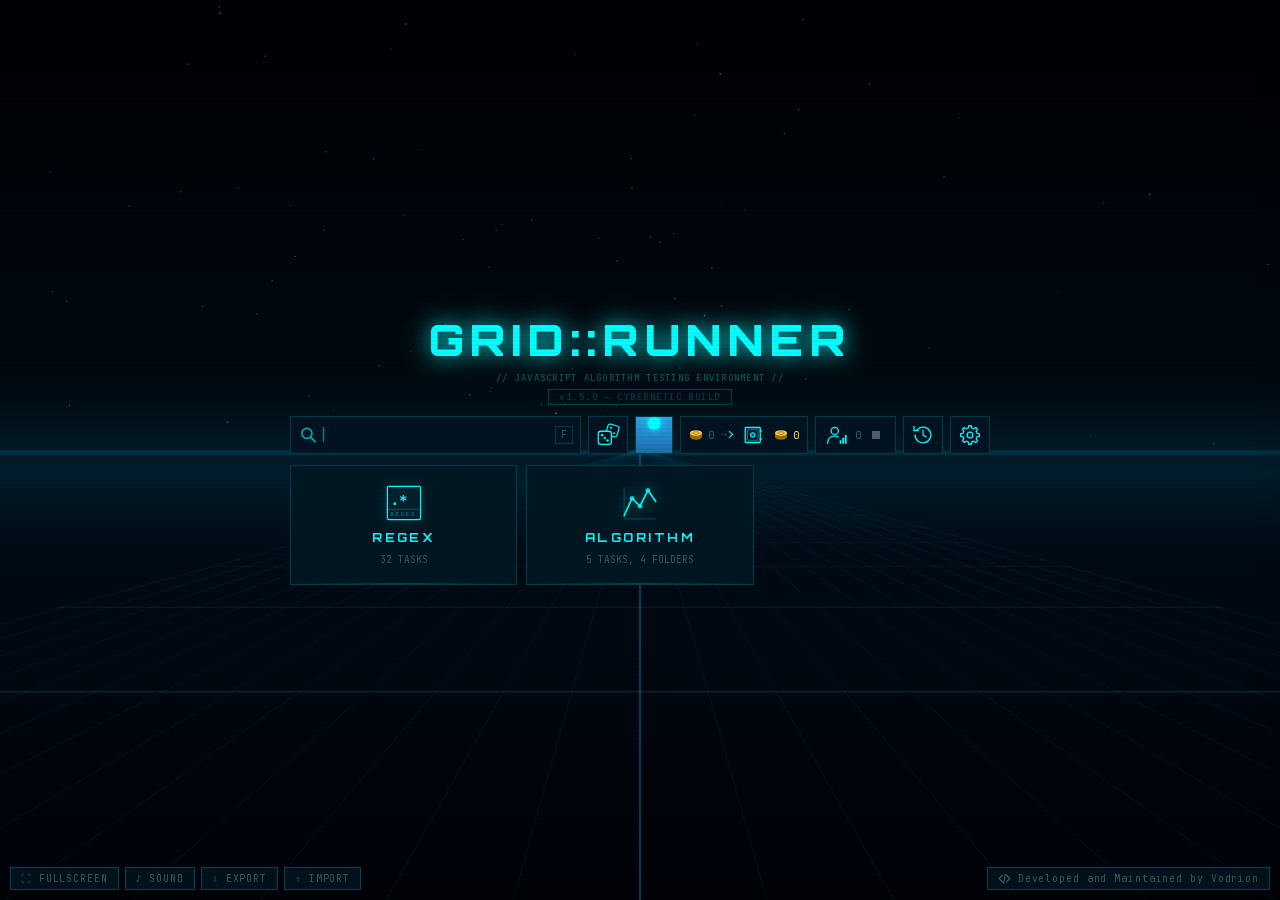
==== commit ac63f1b2: "search field: a ghost typist instead of the SEARCH_PROTOCOL placeholder (1.6.0 draft) The placeholde" ====
--- a/index.html
+++ b/index.html
@@ -39,10 +39,16 @@
               <input
                 id="srch"
                 type="text"
-                placeholder="SEARCH_PROTOCOL... [F]"
+                aria-label="Search tasks"
+                title="Press F to search"
                 autocomplete="off"
                 spellcheck="false"
               />
+              <!-- the hint of the empty field is not a text to read: a ghost types an example and erases it -->
+              <div class="srch-ghost" id="srch-ghost" aria-hidden="true">
+                <span id="srch-ghost-chars"></span><span class="ghost-caret"></span>
+              </div>
+              <kbd class="srch-key" aria-hidden="true">F</kbd>
               <button
                 class="srch-x"
                 id="srch-x"
--- a/assets/styles.css
+++ b/assets/styles.css
@@ -549,9 +549,77 @@
           var(--glow),
           inset 0 0 14px rgba(0, 255, 255, 0.03);
       }
-      #srch::placeholder {
-        color: var(--txd);
-        letter-spacing: 0.12em;
+      /* the hint of the empty field is not a text to read: a ghost types an example query and erases it
+         (the same trick as the text field of entropy-forge, js/search.js) */
+      .srch-ghost {
+        position: absolute;
+        left: 32px; /* where the text of the field starts */
+        right: 44px;
+        top: 50%;
+        transform: translateY(-50%);
+        z-index: 1;
+        font-family: "JetBrains Mono", monospace;
+        font-size: 0.84rem;
+        letter-spacing: 0.08em;
+        line-height: 1.2;
+        color: var(--c);
+        opacity: 0.5;
+        text-shadow: var(--glow);
+        white-space: nowrap;
+        overflow: hidden;
+        pointer-events: none;
+        transition: opacity 0.2s;
+      }
+      .srch-ghost.off {
+        opacity: 0;
+      }
+      .ghost-caret {
+        display: inline-block;
+        width: 1px; /* a thin text cursor | */
+        height: 1.15em;
+        margin-left: 1px;
+        background: var(--c);
+        vertical-align: -0.2em;
+        box-shadow: 0 0 4px var(--c);
+      }
+      @media (prefers-reduced-motion: no-preference) {
+        .ghost-caret {
+          animation: ghostCaret 1s steps(1) infinite;
+        }
+      }
+      @keyframes ghostCaret {
+        50% {
+          opacity: 0;
+        }
+      }
+      /* the hotkey of the field: a keycap on the right, gone while the field is focused or has text */
+      .srch-key {
+        position: absolute;
+        right: 8px;
+        top: 50%;
+        transform: translateY(-50%);
+        z-index: 1;
+        width: 18px; /* a square keycap */
+        height: 18px;
+        display: flex;
+        align-items: center;
+        justify-content: center;
+        padding: 0;
+        border: 1px solid var(--bd);
+        font-family: "JetBrains Mono", monospace;
+        font-size: 0.62rem;
+        line-height: 1;
+        color: var(--txd);
+        pointer-events: none;
+      }
+      .search-wrap.has-text .srch-key,
+      .search-wrap:focus-within .srch-key {
+        display: none;
+      }
+      @media (max-width: 640px) {
+        .srch-key {
+          display: none;
+        }
       }
       /* clear button: shown only while the field has text */
       #srch {
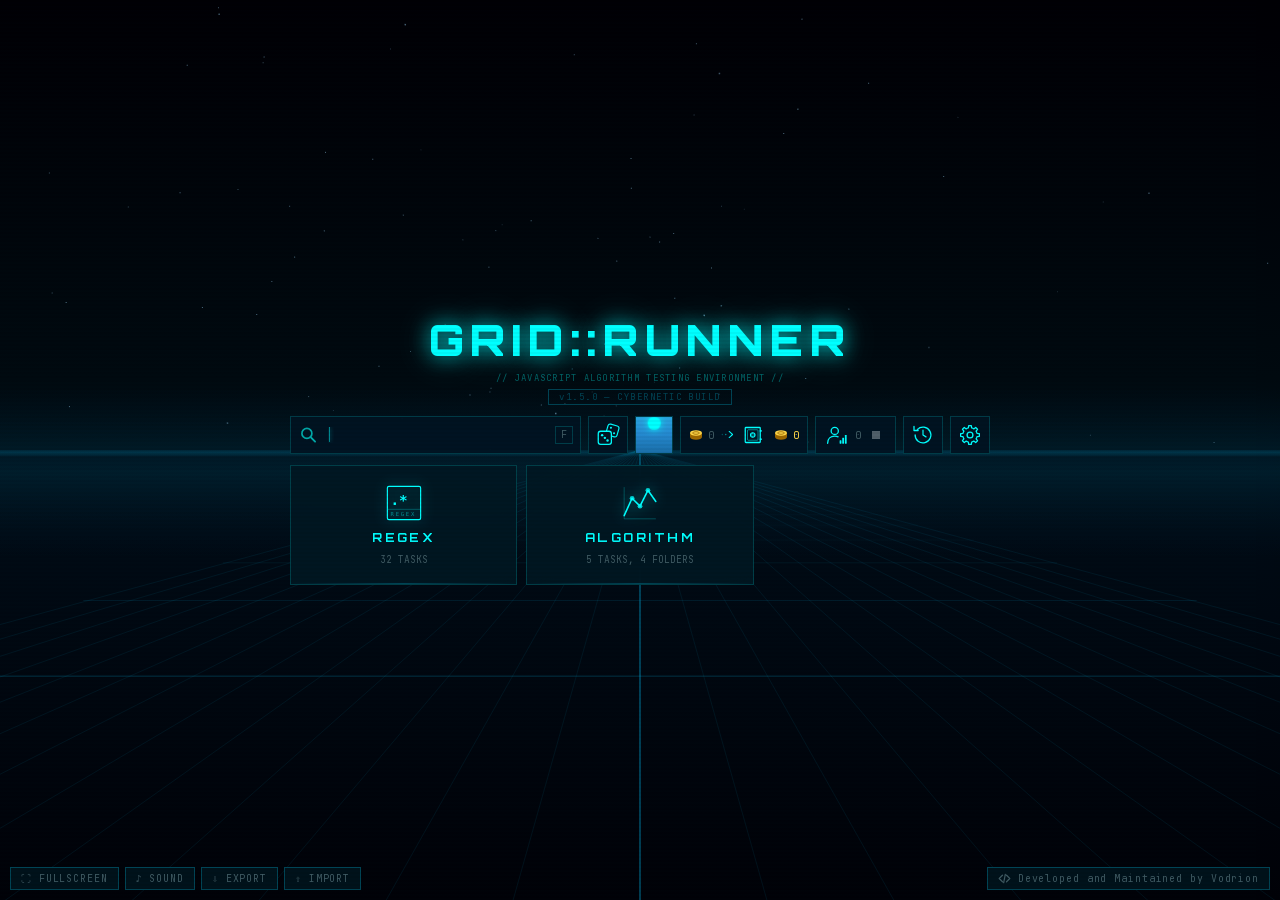
==== commit c089010b: "custom + / - stepper for number inputs; the scrollbar of the task list is visible (1.6.0 draft) js/n" ====
--- a/index.html
+++ b/index.html
@@ -1457,6 +1457,7 @@
     <script src="js/rank-anim.js"></script>
     <script src="js/hovermenu.js"></script>
     <script src="js/settings.js"></script>
+    <script src="js/number-input.js"></script>
     <script src="js/db.js"></script>
     <script src="js/transactions.js"></script>
     <script src="js/background-fx.js"></script>
--- a/assets/styles.css
+++ b/assets/styles.css
@@ -535,7 +535,7 @@
         color: var(--c);
         font-family: "JetBrains Mono", monospace;
         font-size: 0.84rem;
-        padding: 9px 12px 9px 32px;
+        padding: 9px 12px 9px 38px; /* the magnifier (10 + 17 px) and a gap of 11 px */
         outline: none;
         letter-spacing: 0.08em;
         transition:
@@ -553,7 +553,7 @@
          (the same trick as the text field of entropy-forge, js/search.js) */
       .srch-ghost {
         position: absolute;
-        left: 32px; /* where the text of the field starts */
+        left: 38px; /* where the text of the field starts */
         right: 44px;
         top: 50%;
         transform: translateY(-50%);
@@ -1943,6 +1943,65 @@
       .hv-num:focus {
         border-color: var(--c);
       }
+      /* number input (js/number-input.js): the native spin buttons are hidden, a custom + / − is on the right */
+      input[type="number"] {
+        -moz-appearance: textfield;
+        appearance: textfield;
+      }
+      input[type="number"]::-webkit-inner-spin-button,
+      input[type="number"]::-webkit-outer-spin-button {
+        -webkit-appearance: none;
+        margin: 0;
+      }
+      .num-wrap {
+        display: inline-flex;
+        align-items: stretch;
+      }
+      .num-wrap.num-wide {
+        display: flex;
+        width: 100%;
+      }
+      .num-wrap > input {
+        flex: 1 1 auto;
+        min-width: 0;
+      }
+      .num-btns {
+        flex: 0 0 auto;
+        width: 22px;
+        display: flex;
+        flex-direction: column;
+        margin-left: -1px; /* the border of the input is the left border of the buttons */
+      }
+      .num-btn {
+        flex: 1 1 0;
+        min-height: 0;
+        display: flex;
+        align-items: center;
+        justify-content: center;
+        padding: 0;
+        background: rgba(0, 14, 24, 0.9);
+        border: 1px solid var(--bd);
+        color: var(--cd);
+        cursor: pointer;
+        transition:
+          color 0.12s,
+          background 0.12s,
+          border-color 0.12s;
+      }
+      .num-btn + .num-btn {
+        border-top: none;
+      }
+      .num-btn svg {
+        display: block;
+      }
+      .num-btn:hover {
+        color: var(--c);
+        background: rgba(0, 255, 255, 0.1);
+        border-color: var(--c);
+      }
+      .num-btn:active {
+        background: rgba(0, 255, 255, 0.22);
+      }
       .cat-search-wrap {
         position: relative;
       }
@@ -1989,8 +2048,28 @@
         flex-direction: column;
         gap: 4px;
       }
+      /* The list is as wide as the window, so its 3 px scrollbar sat glued to the edge of the screen and was
+         hardly seen. Now the bar is 9 px wide, with a transparent 2 px gap on the side of the rows and 3 px on the
+         side of the edge: a 4 px thumb that stands 4 px from the edge, right next to the rows. */
+      .task-list {
+        margin-right: 1px;
+        padding-right: 0;
+      }
       .task-list::-webkit-scrollbar {
-        width: 3px;
+        width: 9px;
+      }
+      .task-list::-webkit-scrollbar-track {
+        background: transparent;
+      }
+      .task-list::-webkit-scrollbar-thumb {
+        background: rgba(0, 200, 235, 0.62);
+        border-left: 2px solid transparent;
+        border-right: 3px solid transparent;
+        background-clip: padding-box;
+      }
+      .task-list::-webkit-scrollbar-thumb:hover {
+        background: rgba(0, 235, 255, 0.9);
+        background-clip: padding-box;
       }
       /* virtual scroll removed */
       .task-row {
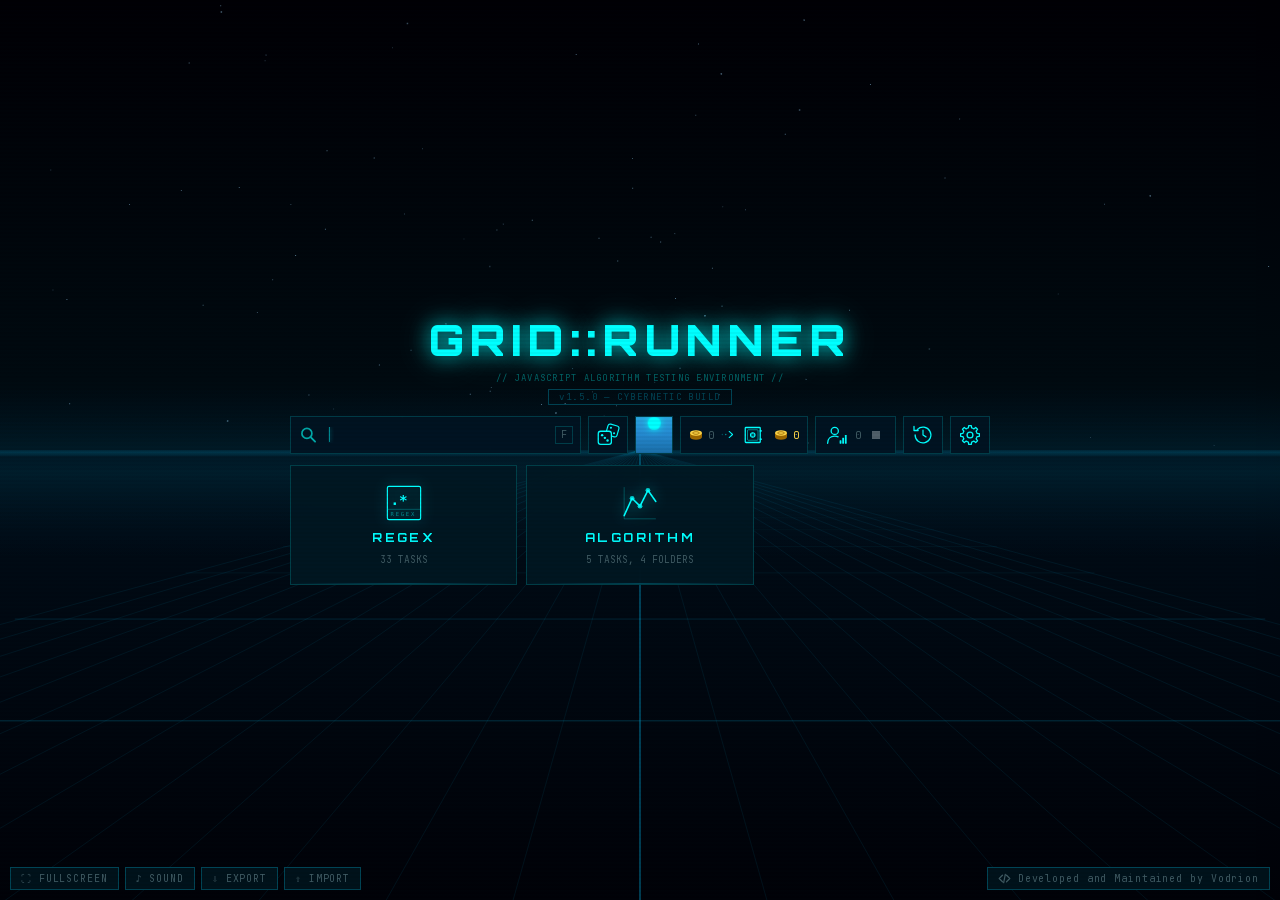
==== commit 6300905b: "task view split in two halves on a phone, up to 680 px (1.6.0 draft) From the top: BACK with the pat" ====
--- a/index.html
+++ b/index.html
@@ -531,11 +531,6 @@
             </div>
           </div>
           <div class="res-panel" id="res-panel">
-            <div
-              class="res-close"
-              id="res-close"
-              onclick="closeMobResults()"
-            ></div>
             <div class="res-hdr">
               <span>TEST RESULTS</span>
               <div class="res-sum" id="res-sum"></div>
--- a/assets/styles.css
+++ b/assets/styles.css
@@ -57,6 +57,14 @@
       }
       ::-webkit-scrollbar-thumb:hover {
         background: rgba(0, 220, 255, 0.62);
+      }
+
+      /* ── KEYBOARD FOCUS ── (Tab) The browser draws its own white / blue ring: ours is a thin cyan line with
+         a small gap, the colour of the theme. It stays visible on purpose (it is the way to see where the
+         keyboard is); the elements with their own focus look (inputs, tabs, the safe...) override it. */
+      :focus-visible {
+        outline: 1px solid var(--c);
+        outline-offset: 2px;
       }
 
       #bg {
@@ -699,6 +707,10 @@
       .rnd-dice {
         display: block;
       }
+      /* the top buttons show the focus with the cyan border and the glow (the rule below), no ring on top of it */
+      .rnd-btn:focus-visible {
+        outline: none;
+      }
       .rnd-wrap:hover .rnd-btn,
       .rnd-btn:focus-visible {
         border-color: var(--c);
@@ -2305,6 +2317,14 @@
         justify-content: center;
         width: 24px;
         cursor: pointer;
+        position: relative;
+      }
+      /* the patch is tiny: an invisible area around it takes the pointer too (a click, the hover tooltip), so the
+         cursor does not have to hit the squares themselves */
+      .rank-badge::after {
+        content: "";
+        position: absolute;
+        inset: -12px -9px;
       }
       .rank-badge.zero {
         opacity: 0.35;
@@ -3325,95 +3345,8 @@
         color: #dc322f;
       }
 
-      /* ── MOBILE RESULTS SHEET (slide up after RUN) ── */
-      .res-close {
-        display: none;
-      }
-
+      /* ── MAIN MENU / CATEGORIES ON A NARROW SCREEN ── (the task view has its own block at the end of the file) */
       @media (max-width: 680px) {
-        /* Task bar: wrap into two rows */
-        .task-bar {
-          flex-wrap: wrap;
-          gap: 4px;
-          padding: 4px 6px;
-        }
-        .breadc {
-          order: -1;
-          width: 100%;
-          font-size: 0.64rem;
-        }
-        .wallet {
-          padding: 2px 8px 2px 10px;
-        }
-        .wallet-val {
-          font-size: 0.72rem;
-        }
-        .need-meter i {
-          width: 44px;
-        }
-        .mem-grp {
-          display: none;
-        } /* hide on tiny screens */
-        .tab {
-          font-size: 0.64rem;
-          padding: 3px 7px;
-        }
-        .run-btn {
-          font-size: 0.66rem;
-          padding: 5px 10px;
-          letter-spacing: 0.12em;
-        }
-
-        /* Editor fills the whole area */
-        .editor-area {
-          flex-direction: column;
-        }
-        .ed-panel {
-          flex: 1;
-          border-right: none;
-          min-height: 0;
-        }
-
-        /* Results panel becomes a fixed bottom sheet */
-        .res-panel {
-          position: fixed;
-          bottom: 0;
-          left: 0;
-          right: 0;
-          height: 60vh;
-          z-index: 200;
-          border-top: 1px solid var(--c);
-          box-shadow: 0 -4px 40px rgba(0, 200, 255, 0.12);
-          transform: translateY(110%);
-          transition: transform 0.32s cubic-bezier(0.16, 1, 0.3, 1);
-        }
-        .res-panel.mob-open {
-          transform: translateY(0);
-        }
-
-        /* Close handle for the sheet */
-        .res-close {
-          display: flex;
-          align-items: center;
-          justify-content: center;
-          height: 22px;
-          cursor: pointer;
-          flex-shrink: 0;
-          background: rgba(0, 255, 255, 0.04);
-          border-bottom: 1px solid var(--bd);
-        }
-        .res-close::before {
-          content: "";
-          display: block;
-          width: 32px;
-          height: 3px;
-          background: var(--cm);
-          border-radius: 2px;
-        }
-        .res-close:hover::before {
-          background: var(--c);
-        }
-
         /* Cat grid: 2 columns on mobile */
         .cat-grid {
           grid-template-columns: repeat(2, 1fr);
@@ -3430,19 +3363,6 @@
         .logo-sub {
           font-size: 0.55rem;
           letter-spacing: 0.08em;
-        }
-      }
-
-      @media (max-width: 400px) {
-        .cat-grid {
-          grid-template-columns: repeat(2, 1fr);
-        }
-        .tab-grp {
-          gap: 1px;
-        }
-        .tab {
-          font-size: 0.6rem;
-          padding: 2px 6px;
         }
       }
       /* ── STRICT MODE TOGGLE ── */
@@ -3570,6 +3490,73 @@
         color: #dc322f;
       }
 
+      /* ── HOME ON A NARROW SCREEN ──
+         up to 640 px the search field takes a row of its own and the buttons go under it as a grid (one row;
+         the HARVEST button takes what is left). Up to 440 px HARVEST goes to a row of its own and the other
+         five buttons stay under it. The panels of RANDOM / HARVEST open under the whole block, not to the
+         left of their button (a panel anchored to the right edge of a left button left the screen). The
+         bottom bar (HUD + credit) shrinks to the width and the credit stands above it, not under it. */
+      @media (max-width: 640px) {
+        .search-row {
+          display: grid;
+          grid-template-columns: auto auto 1fr auto auto auto;
+          grid-auto-rows: 38px;
+          gap: 6px;
+          position: relative;
+        }
+        .search-row .search-wrap {
+          grid-column: 1 / -1;
+        }
+        .search-row .rnd-wrap {
+          position: static;
+        }
+        .search-row .rnd-btn:not(.hv-need-btn) {
+          width: 100%;
+          justify-content: center;
+        }
+        .search-row .rnd-panel {
+          left: 0;
+          right: auto;
+          width: min(100%, 280px);
+        }
+        #boot-logo {
+          font-size: clamp(1.3rem, 8vw, 2.2rem);
+        }
+        #view-home .home-content {
+          padding-bottom: 76px;
+        }
+        #hud {
+          left: 8px;
+          right: 8px;
+          bottom: 8px;
+          gap: 4px;
+        }
+        #hud .hud-btn {
+          flex: 1 1 auto;
+          padding: 4px 4px;
+          font-size: 0.58rem;
+          letter-spacing: 0.04em;
+          text-align: center;
+          white-space: nowrap;
+        }
+        #credit {
+          left: 8px;
+          right: 8px;
+          bottom: 40px;
+          justify-content: center;
+          font-size: 0.58rem;
+          letter-spacing: 0.04em;
+        }
+      }
+      @media (max-width: 440px) {
+        .search-row {
+          grid-template-columns: auto auto 1fr auto auto;
+        }
+        .search-row .hv-wrap {
+          grid-column: 1 / -1;
+          grid-row: 2;
+        }
+      }
       /* ── WALLET ── */
       .wallet {
         flex-shrink: 0;
@@ -4107,3 +4094,156 @@
         background: rgba(181, 137, 0, 0.12);
         box-shadow: 0 0 8px rgba(181, 137, 0, 0.28);
       }
+
+      /* ── TASK ON A PHONE (up to 680 px) ──
+         The screen is split in two halves, top to bottom:
+           [ BACK, the path, the difficulty, the reward, the rank ]
+           [ the editor: 50% ]
+           [ EDITOR / SPEC / SOLUTIONS, STRICT, the font size, the balance ]
+           [ the test results: 50%, RUN in the corner of their header ]
+         The bars of the desktop layout (.task-bar) and the editor / results pair (.editor-area) disappear
+         (display: contents) and their children are placed on one grid; the dark bands of the two bars are
+         drawn by ::before / ::after of the view. Up to 440 px the lower bar is two rows (tabs + the balance,
+         STRICT + the font size). */
+      @media (max-width: 680px) {
+        #view-task.active {
+          display: grid;
+          grid-template-columns: auto auto 1fr auto auto;
+          grid-template-rows: auto minmax(0, 1fr) auto minmax(0, 1fr);
+          column-gap: 6px;
+          row-gap: 0;
+        }
+        .task-bar,
+        .editor-area {
+          display: contents;
+        }
+        #view-task::before,
+        #view-task::after {
+          content: "";
+          background: rgba(0, 20, 30, 0.98);
+          pointer-events: none;
+          z-index: 0;
+        }
+        #view-task::before {
+          grid-area: 1 / 1 / 2 / -1;
+          border-bottom: 1px solid var(--bd);
+        }
+        #view-task::after {
+          grid-area: 3 / 1 / 4 / -1;
+          border-top: 1px solid var(--bd);
+          border-bottom: 1px solid var(--bd);
+        }
+
+        /* the top bar: BACK on the left, the path wraps beside it */
+        #bk-task {
+          grid-area: 1 / 1;
+          align-self: start;
+          justify-self: start;
+          margin: 6px 0 0 8px;
+          z-index: 2;
+        }
+        .breadc {
+          grid-area: 1 / 1 / 2 / -1;
+          z-index: 1;
+          order: 0;
+          width: auto;
+          padding: 6px 8px 6px 94px;
+          min-height: 34px;
+          box-sizing: border-box;
+          display: block;
+          white-space: normal;
+          overflow: visible;
+          line-height: 1.7;
+          font-size: 0.68rem;
+        }
+
+        /* the editor: the upper half */
+        .ed-panel {
+          grid-area: 2 / 1 / 3 / -1;
+          min-height: 0;
+          border-right: none;
+        }
+
+        /* the lower bar */
+        .tab-grp {
+          grid-area: 3 / 1;
+          justify-self: start;
+          margin: 4px 0 4px 8px;
+          z-index: 1;
+        }
+        .tab {
+          font-size: 0.64rem;
+          padding: 4px 8px;
+        }
+        #strict-grp {
+          grid-area: 3 / 2;
+          justify-self: start;
+          margin: 4px 0;
+          z-index: 1;
+        }
+        #fz-grp {
+          grid-area: 3 / 4;
+          margin: 4px 0;
+          z-index: 1;
+        }
+        .wallet {
+          grid-area: 3 / 5;
+          margin: 4px 8px 4px 0;
+          padding: 2px 8px 2px 10px;
+          z-index: 1;
+        }
+        .wallet-val {
+          font-size: 0.72rem;
+        }
+        .mem-grp {
+          display: none;
+        }
+
+        /* the results: the lower half, RUN sits in the corner of their header */
+        .res-panel {
+          grid-area: 4 / 1 / 5 / -1;
+          min-height: 0;
+          min-width: 0;
+          border-top: none;
+        }
+        .res-hdr {
+          min-height: 34px;
+          padding-right: 100px;
+          box-sizing: border-box;
+        }
+        #run-btn {
+          grid-area: 4 / 1 / 5 / -1;
+          justify-self: end;
+          align-self: start;
+          margin: 5px 8px 0 0;
+          padding: 4px 12px;
+          font-size: 0.66rem;
+          z-index: 3;
+        }
+      }
+      @media (max-width: 440px) {
+        #view-task.active {
+          grid-template-rows: auto minmax(0, 1fr) auto auto minmax(0, 1fr);
+        }
+        #view-task::after {
+          grid-area: 3 / 1 / 5 / -1;
+        }
+        .wallet {
+          grid-area: 3 / 4 / 4 / 6;
+          justify-self: end;
+        }
+        #strict-grp {
+          grid-area: 4 / 1;
+          justify-self: start;
+          margin-left: 8px;
+        }
+        #fz-grp {
+          grid-area: 4 / 4 / 5 / 6;
+          justify-self: end;
+          margin-right: 8px;
+        }
+        .res-panel,
+        #run-btn {
+          grid-row: 5 / 6;
+        }
+      }
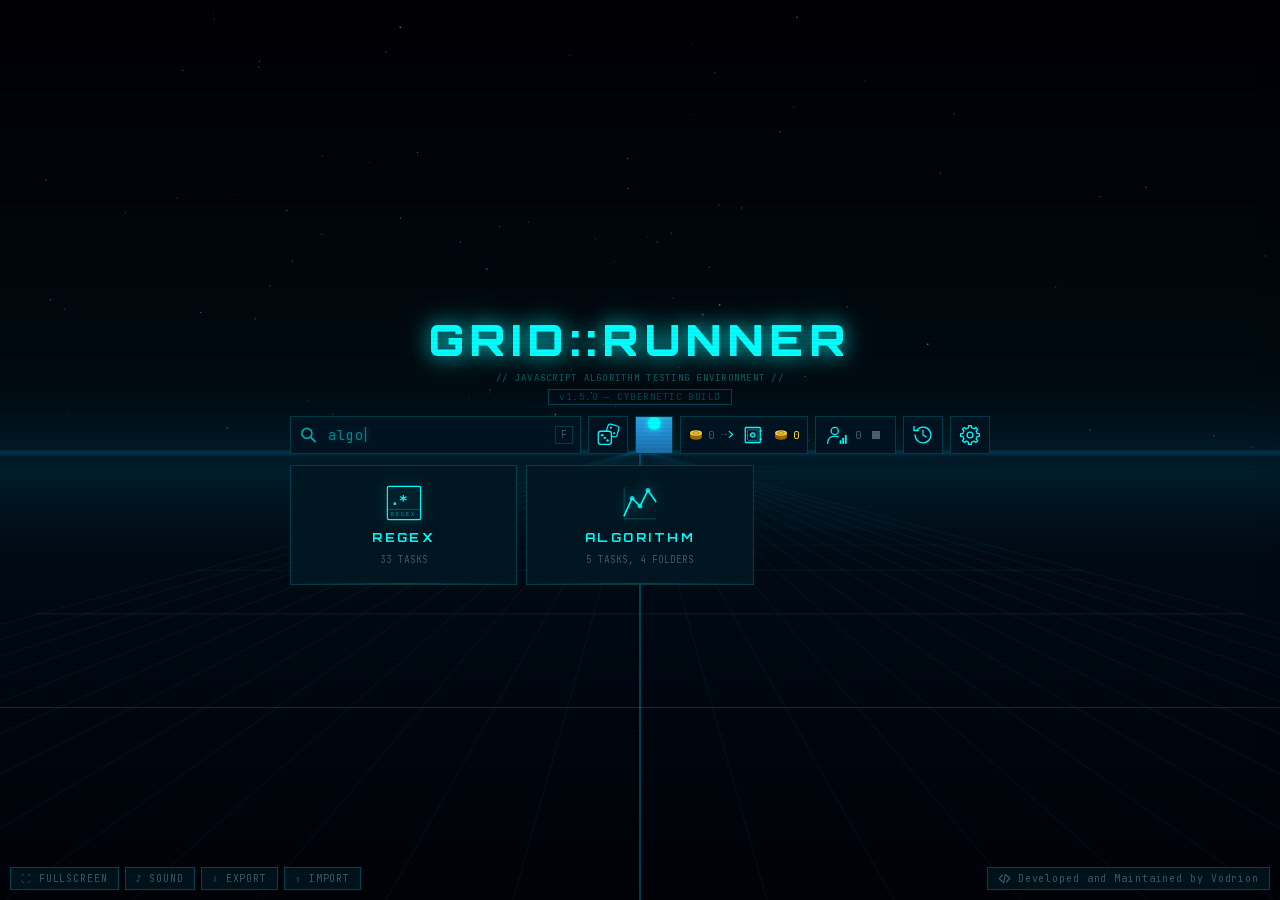
==== commit d0ea6c96: "RANKS window of a task: CURRENT RANK / PROGRESS tabs with a rank chart (1.6.0 draft) The window open" ====
--- a/index.html
+++ b/index.html
@@ -893,9 +893,17 @@
           </button>
         </div>
         <div class="m-content">
-          <div class="rkm-now" id="rkm-now"></div>
-          <details class="rkm-calc" id="rkm-calc" hidden></details>
-          <div class="rkm-list" id="rkm-list"></div>
+          <!-- the window of a task has two tabs; the window of the player has none -->
+          <div class="pfm-tabs rkm-tabs" id="rkm-tabs" hidden>
+            <button class="pfm-tab on" data-t="cur" type="button"><b>CURRENT RANK</b></button>
+            <button class="pfm-tab" data-t="prog" type="button"><b>PROGRESS</b><i id="rkm-prog-n"></i></button>
+          </div>
+          <div id="rkm-cur">
+            <div class="rkm-now" id="rkm-now"></div>
+            <details class="rkm-calc" id="rkm-calc" hidden></details>
+            <div class="rkm-list" id="rkm-list"></div>
+          </div>
+          <div id="rkm-prog" hidden></div>
         </div>
       </div>
     </div>
@@ -1449,6 +1457,7 @@
     <script src="js/tooltip.js"></script>
     <script src="js/wallet.js"></script>
     <script src="js/rank-badge.js"></script>
+    <script src="js/rank-progress.js"></script>
     <script src="js/rank-anim.js"></script>
     <script src="js/hovermenu.js"></script>
     <script src="js/settings.js"></script>
--- a/assets/styles.css
+++ b/assets/styles.css
@@ -2533,6 +2533,132 @@
         width: 84px;
         text-align: right;
         color: var(--tx);
+      }
+      /* the tabs of the RANKS window of a task: CURRENT RANK / PROGRESS (the shape of the tabs of the profile) */
+      .rkm-tabs {
+        margin: 0 0 12px;
+        border-bottom: 1px solid rgba(181, 137, 0, 0.3);
+      }
+      .rkm-tabs[hidden],
+      #rkm-cur[hidden],
+      #rkm-prog[hidden] {
+        display: none;
+      }
+      /* PROGRESS: vertical bars on a time axis (js/rank-progress.js). --x is the place on the axis (0..1), --h the height */
+      .rkg-sum,
+      .rkg-key,
+      .rkg-empty {
+        font-family: "JetBrains Mono", monospace;
+        font-size: 0.68rem;
+        color: var(--txd);
+      }
+      .rkg-sum {
+        text-align: center;
+        margin-bottom: 14px;
+      }
+      .rkg-sum b {
+        font-weight: 400;
+        color: #6c71c4;
+      }
+      .rkg-empty {
+        text-align: center;
+        padding: 40px 10px;
+      }
+      .rkg-chart {
+        display: grid;
+        grid-template-columns: 34px 1fr;
+        grid-template-rows: 220px auto;
+        column-gap: 6px;
+      }
+      .rkg-y {
+        position: relative;
+        font-family: "JetBrains Mono", monospace;
+        font-size: 0.58rem;
+        color: var(--txd);
+        text-align: right;
+      }
+      .rkg-y span {
+        position: absolute;
+        right: 0;
+        transform: translateY(50%);
+      }
+      .rkg-plot {
+        position: relative;
+        border-left: 1px solid rgba(181, 137, 0, 0.55);
+        border-bottom: 1px solid rgba(181, 137, 0, 0.55);
+        background: rgba(0, 14, 24, 0.35);
+      }
+      .rkg-tier {
+        position: absolute;
+        left: 0;
+        right: 0;
+        border-top: 1px dashed rgba(108, 113, 196, 0.28);
+        pointer-events: none;
+      }
+      .rkg-tier span {
+        position: absolute;
+        right: 4px;
+        bottom: 1px;
+        font-family: "JetBrains Mono", monospace;
+        font-size: 0.5rem;
+        color: rgba(108, 113, 196, 0.7);
+      }
+      .rkg-bar {
+        position: absolute;
+        bottom: 0;
+        left: calc((100% - var(--bw)) * var(--x));
+        width: var(--bw);
+        height: var(--h);
+        min-height: 2px;
+        background: linear-gradient(to top, rgba(0, 255, 255, 0.25), var(--c));
+        box-shadow: 0 0 6px rgba(0, 255, 255, 0.4);
+      }
+      .rkg-bar.wipe {
+        background: repeating-linear-gradient(45deg, rgba(220, 50, 47, 0.55) 0 3px, rgba(220, 50, 47, 0.15) 3px 6px);
+        box-shadow: 0 0 6px rgba(220, 50, 47, 0.45);
+        outline: 1px solid rgba(220, 50, 47, 0.8);
+      }
+      .rkg-bar:hover {
+        filter: brightness(1.4);
+      }
+      .rkg-x {
+        grid-column: 2;
+        position: relative;
+        height: 20px;
+        font-family: "JetBrains Mono", monospace;
+        font-size: 0.58rem;
+        color: var(--txd);
+      }
+      .rkg-x span {
+        position: absolute;
+        top: 5px;
+        left: calc(100% * var(--x));
+        transform: translateX(-50%);
+        white-space: nowrap;
+      }
+      .rkg-x span.l {
+        transform: none;
+      }
+      .rkg-x span.r {
+        transform: translateX(-100%);
+      }
+      .rkg-key {
+        display: flex;
+        flex-wrap: wrap;
+        align-items: center;
+        gap: 4px 8px;
+        margin-top: 10px;
+        font-size: 0.6rem;
+      }
+      .rkg-key i {
+        display: inline-block;
+        width: 8px;
+        height: 10px;
+        background: var(--c);
+      }
+      .rkg-key i.wipe {
+        background: rgba(220, 50, 47, 0.6);
+        margin-left: 10px;
       }
       /* the test animation of a rank-up (js/rank-anim.js): a plate under the rank of the task */
       #rk-plate {
@@ -4247,3 +4373,40 @@
           grid-row: 5 / 6;
         }
       }
+
+      /* ── TASK BAR ON A TABLET (681-1100 px) ──
+         All the controls (BACK, the path, the tabs, the font size, STRICT, MEM, RUN, the balance) need about
+         1000 px in one row; below that the path was squeezed to nothing and the balance left the screen. Now
+         BACK + the path take the first row and the controls stand under them; RUN and the balance sit together at the right end. */
+      @media (min-width: 681px) and (max-width: 1100px) {
+        .task-bar {
+          flex-wrap: wrap;
+          row-gap: 5px;
+        }
+        .task-bar .bk {
+          order: -2;
+        }
+        .task-bar .breadc {
+          order: -1;
+          flex: 1 1 calc(100% - 80px);
+        }
+        .task-bar .run-btn {
+          margin-left: auto;
+        }
+      }
+      /* the controls row of the narrowest tablets (681-760 px) is too short for a big balance: the memory limit
+         goes away, as on a phone */
+      @media (min-width: 681px) and (max-width: 760px) {
+        .task-bar .mem-grp {
+          display: none;
+        }
+      }
+
+      /* RUN stands next to the balance in the task bar: the same height (the balance is 30 px, RUN was 27) */
+      @media (min-width: 681px) {
+        .task-bar .run-btn,
+        .task-bar .wallet {
+          height: 30px;
+          box-sizing: border-box;
+        }
+      }
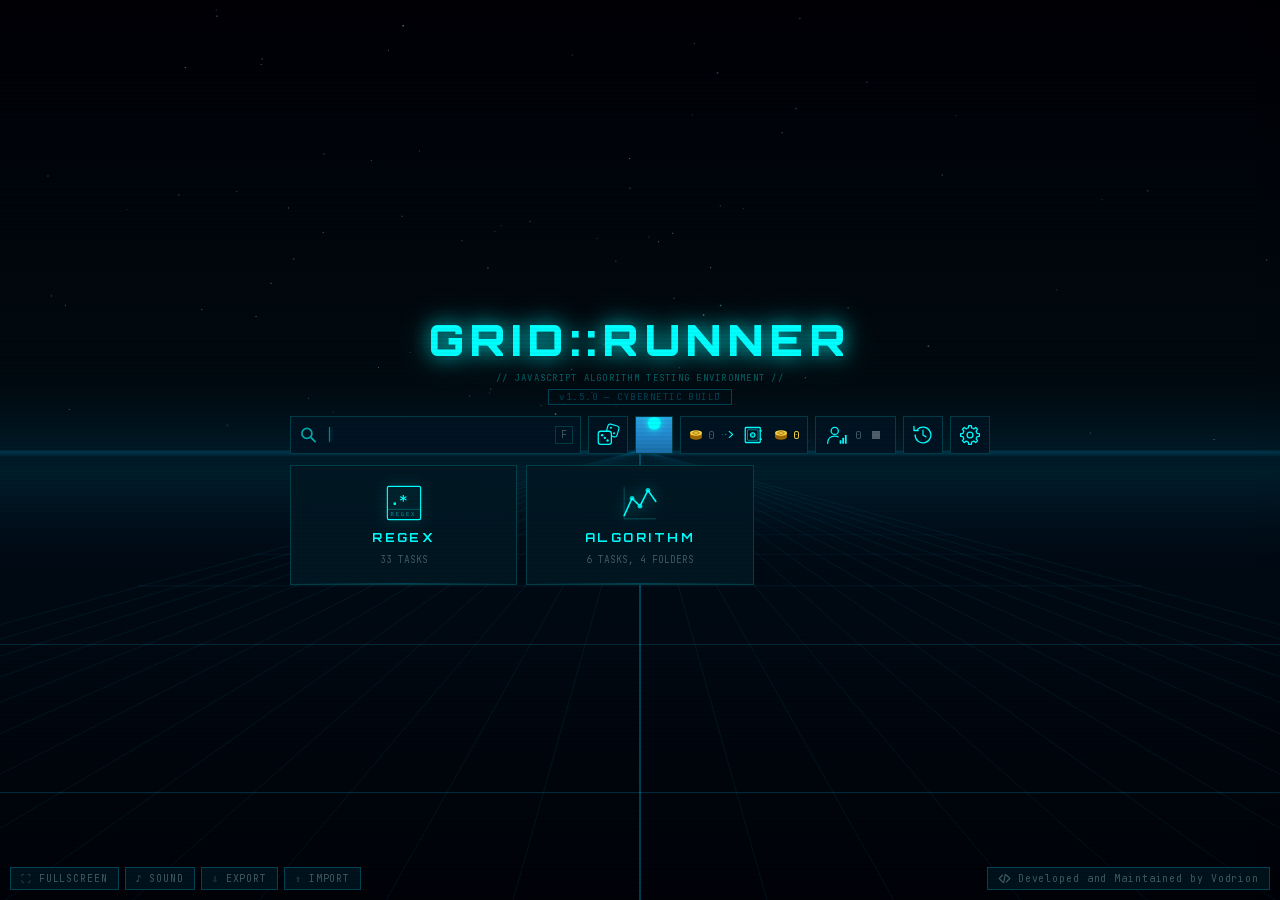
==== commit 431aa5d4: "Add crane selection sort task and DEMO window with the main-frame crane scene Co-authored-by: Cursor" ====
--- a/index.html
+++ b/index.html
@@ -531,6 +531,10 @@
             </div>
           </div>
           <div class="res-panel" id="res-panel">
+            <!-- DEMO: a page of its own (demo/*.html) that plays the run of the player's code; only for tasks with a demo -->
+            <div class="demo-pane" id="demo-pane" hidden>
+              <iframe id="demo-frame" title="DEMO" tabindex="-1"></iframe>
+            </div>
             <div class="res-hdr">
               <span>TEST RESULTS</span>
               <div class="res-sum" id="res-sum"></div>
@@ -1474,6 +1478,7 @@
     <script src="js/modal-drag.js"></script>
     <script src="js/home.js"></script>
     <script src="js/category.js"></script>
+    <script src="js/demo.js"></script>
     <script src="js/task-view.js"></script>
     <script src="js/editor.js"></script>
     <script src="js/worker-client.js"></script>
--- a/assets/styles.css
+++ b/assets/styles.css
@@ -2869,6 +2869,8 @@
         font-weight: 400;
       }
       .breadc-rank {
+        display: inline-flex;
+        align-items: center;
         margin-left: 10px;
         vertical-align: middle;
       }
@@ -2879,6 +2881,11 @@
         opacity: 0.9;
         white-space: nowrap;
         flex-shrink: 0;
+        cursor: pointer; /* a click opens the difficulty scale (the ⓘ button used to do it) */
+        transition: opacity 0.15s;
+      }
+      .breadc-stars:hover {
+        opacity: 1;
       }
 
       .tab-grp {
@@ -3158,6 +3165,22 @@
         white-space: nowrap;
         color: #eee8d5;
         font-size: 0.62rem;
+      }
+      /* DEMO above the test results: the upper part of the right column (the code on the left stays whole) */
+      .demo-pane {
+        flex: 0 0 42%;
+        min-height: 150px;
+        border-bottom: 1px solid var(--bd);
+        background: #001d26;
+      }
+      .demo-pane[hidden] {
+        display: none;
+      }
+      .demo-pane iframe {
+        display: block;
+        width: 100%;
+        height: 100%;
+        border: 0;
       }
       .res-hdr {
         font-family: "JetBrains Mono", monospace;
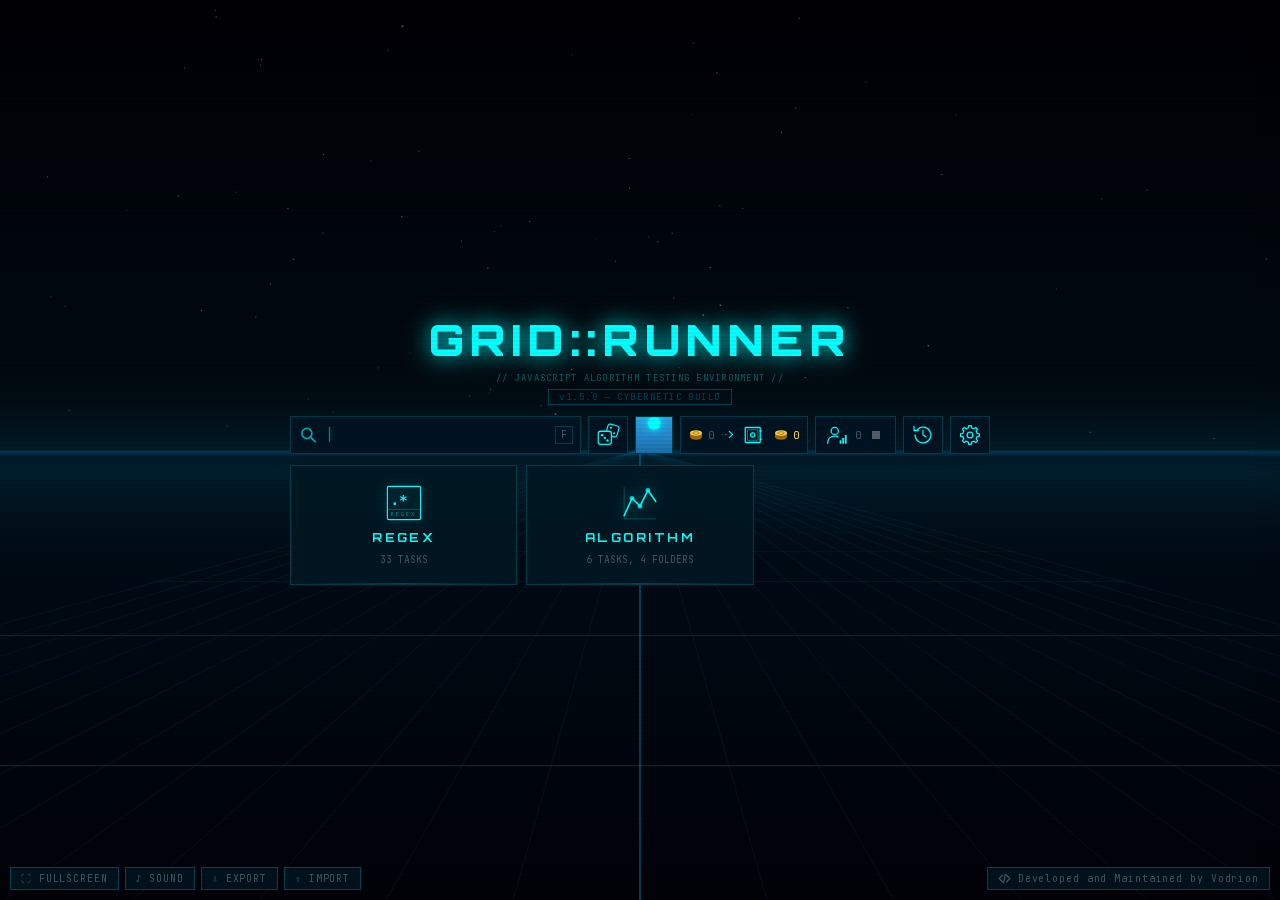
==== commit b69d66d4: "Draggable borders: editor | right column, DEMO / test results Co-authored-by: Cursor <cursoragent@cu" ====
--- a/index.html
+++ b/index.html
@@ -530,11 +530,13 @@
               </div>
             </div>
           </div>
+          <div class="splitter splitter-v" id="split-v" title="Drag to resize · double-click to reset"></div>
           <div class="res-panel" id="res-panel">
             <!-- DEMO: a page of its own (demo/*.html) that plays the run of the player's code; only for tasks with a demo -->
             <div class="demo-pane" id="demo-pane" hidden>
               <iframe id="demo-frame" title="DEMO" tabindex="-1"></iframe>
             </div>
+            <div class="splitter splitter-h" id="split-h" title="Drag to resize · double-click to reset"></div>
             <div class="res-hdr">
               <span>TEST RESULTS</span>
               <div class="res-sum" id="res-sum"></div>
@@ -1479,6 +1481,7 @@
     <script src="js/home.js"></script>
     <script src="js/category.js"></script>
     <script src="js/demo.js"></script>
+    <script src="js/splitter.js"></script>
     <script src="js/task-view.js"></script>
     <script src="js/editor.js"></script>
     <script src="js/worker-client.js"></script>
--- a/assets/styles.css
+++ b/assets/styles.css
@@ -2980,11 +2980,13 @@
 
       .editor-area {
         flex: 1;
+        min-width: 0;
         display: flex;
         overflow: hidden;
       }
       .ed-panel {
-        flex: 3;
+        flex: 1 1 0;
+        min-width: 0;
         position: relative;
         border-right: 1px solid var(--bd);
       }
@@ -3060,7 +3062,8 @@
 
       /* results */
       .res-panel {
-        flex: 2;
+        flex: 0 0 var(--res-w, 40%);
+        min-width: 0;
         display: flex;
         flex-direction: column;
         background: #001d26;
@@ -3166,10 +3169,45 @@
         color: #eee8d5;
         font-size: 0.62rem;
       }
+      /* the draggable borders: editor | right column, and DEMO / test results */
+      .splitter {
+        flex: 0 0 5px;
+        position: relative;
+        z-index: 6;
+        background: transparent;
+        transition: background 0.12s;
+      }
+      .splitter-v {
+        cursor: col-resize;
+        margin: 0 -2px 0 -3px;
+      }
+      .splitter-h {
+        cursor: row-resize;
+        margin: -3px 0 -2px;
+      }
+      .splitter:hover,
+      .splitter.drag {
+        background: rgba(42, 161, 152, 0.55);
+      }
+      .demo-pane[hidden] + .splitter-h {
+        display: none;
+      }
+      body.split-drag {
+        user-select: none;
+      }
+      body.split-drag iframe,
+      body.split-drag #monaco {
+        pointer-events: none;
+      }
+      @media (max-width: 680px) {
+        .splitter {
+          display: none;
+        }
+      }
       /* DEMO above the test results: the upper part of the right column (the code on the left stays whole) */
       .demo-pane {
-        flex: 0 0 42%;
-        min-height: 150px;
+        flex: 0 0 var(--demo-h, 42%);
+        min-height: 60px;
         border-bottom: 1px solid var(--bd);
         background: #001d26;
       }
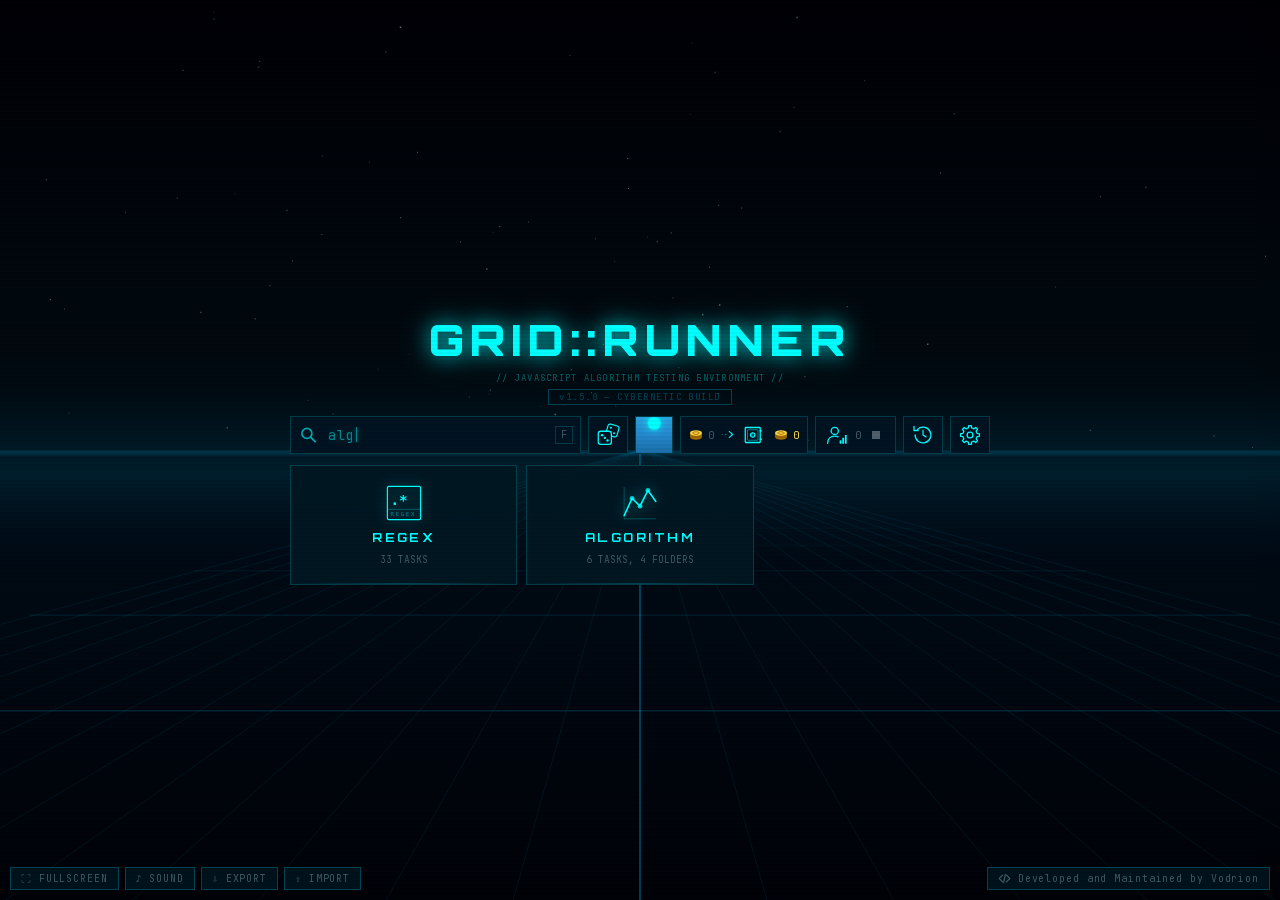
==== commit 7f794792: "DEMO iframe: no title (it showed a tooltip over the whole pane) Co-authored-by: Cursor <cursoragent@" ====
--- a/index.html
+++ b/index.html
@@ -534,7 +534,7 @@
           <div class="res-panel" id="res-panel">
             <!-- DEMO: a page of its own (demo/*.html) that plays the run of the player's code; only for tasks with a demo -->
             <div class="demo-pane" id="demo-pane" hidden>
-              <iframe id="demo-frame" title="DEMO" tabindex="-1"></iframe>
+              <iframe id="demo-frame" aria-label="DEMO" tabindex="-1"></iframe>
             </div>
             <div class="splitter splitter-h" id="split-h" title="Drag to resize · double-click to reset"></div>
             <div class="res-hdr">
